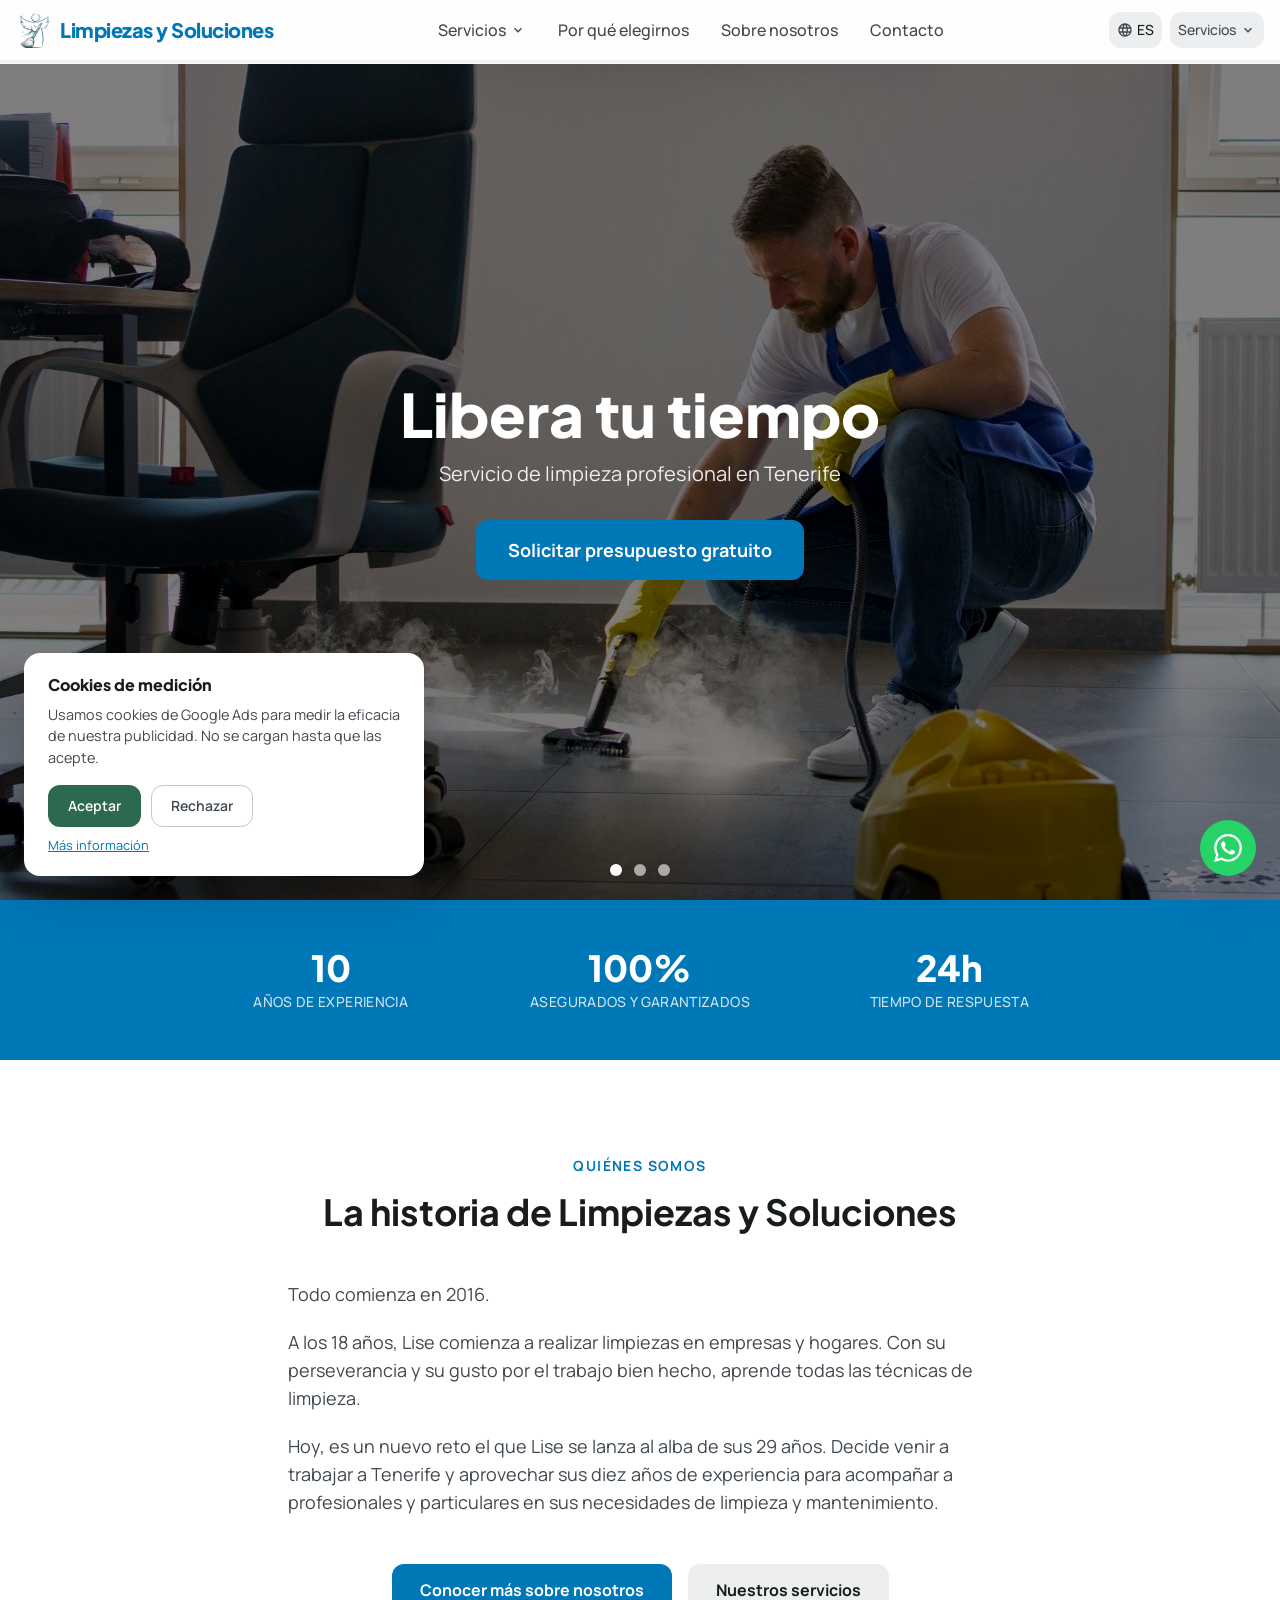
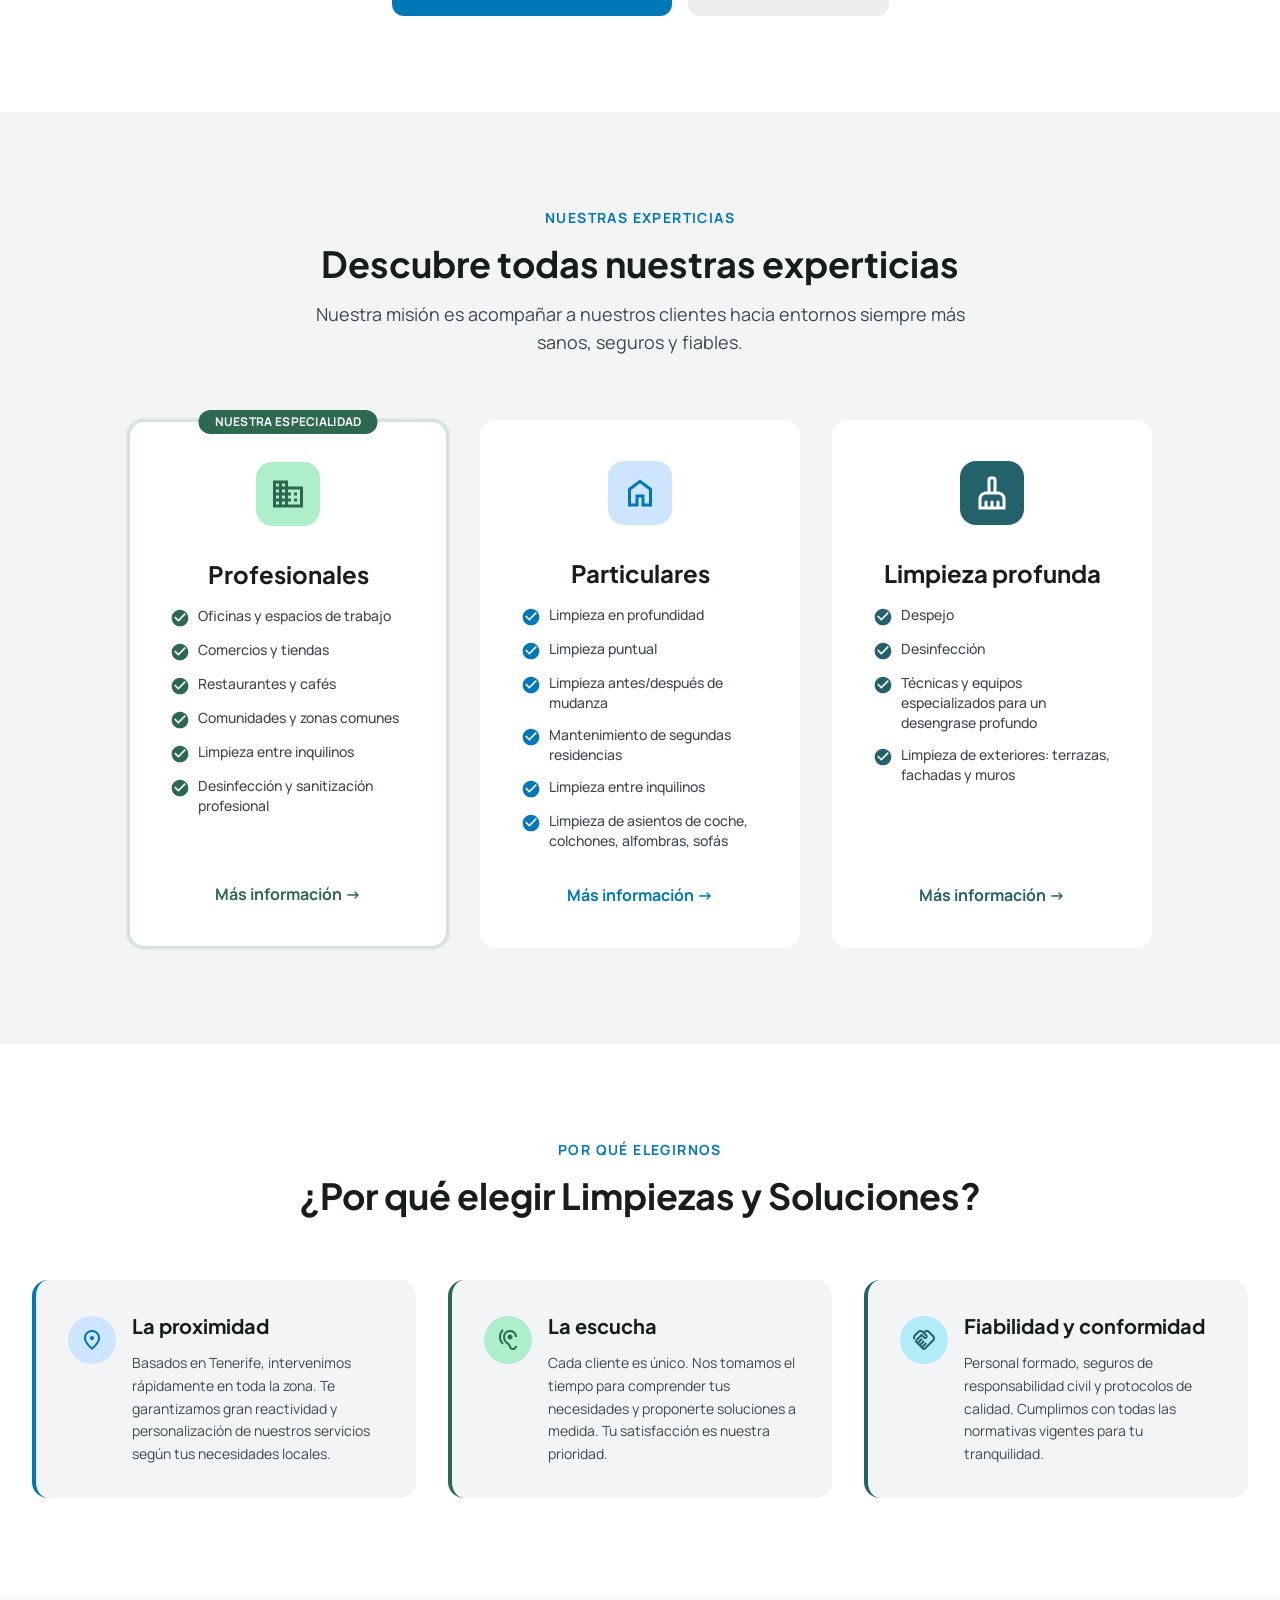
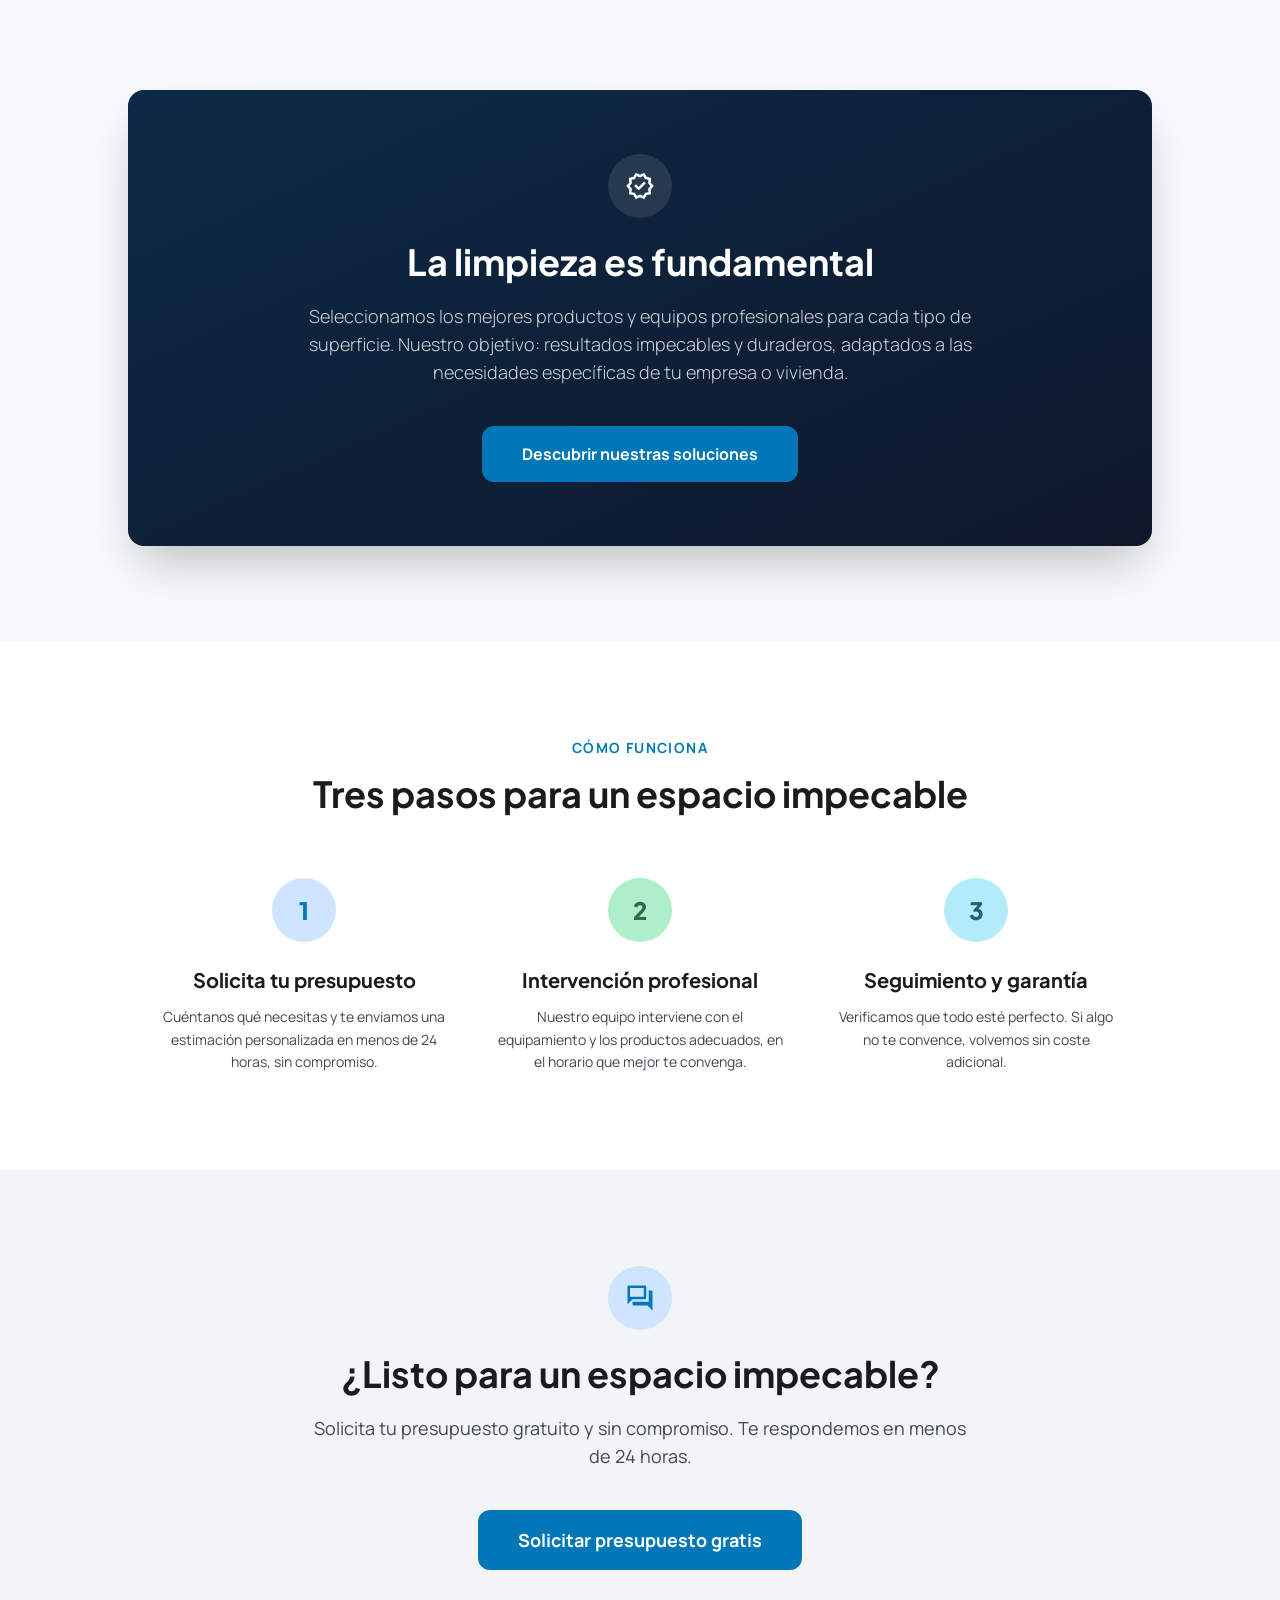
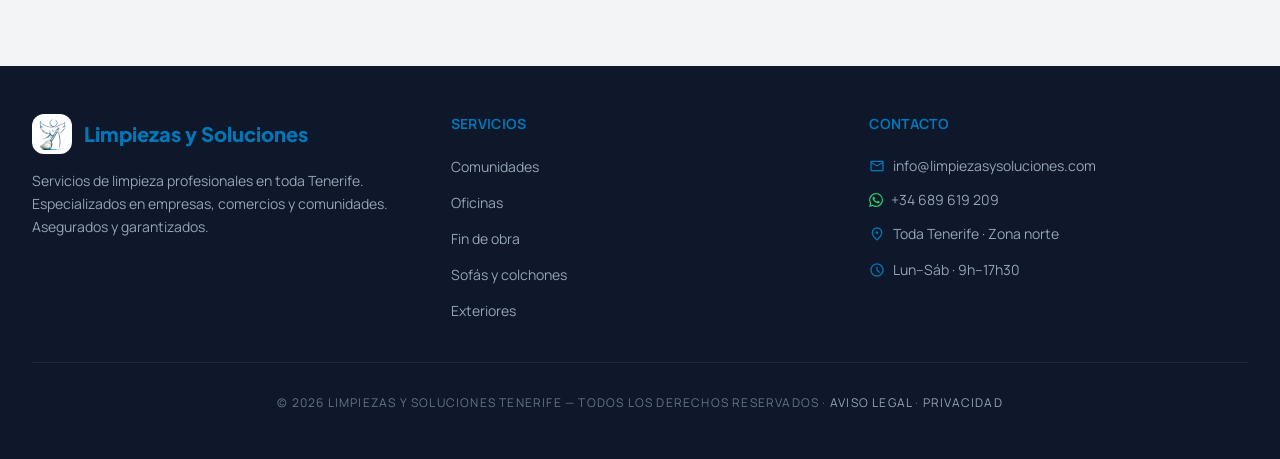
==== index.html @ f899f739 "feat: page Limpieza de Exteriores (terrazas/fachadas/muros, hidrolimpiadora) + câblage menus/footer/" ====
<!DOCTYPE html>
<html class="light" lang="es">
<head>
<meta charset="utf-8"/>
<meta content="width=device-width, initial-scale=1.0" name="viewport"/>
<meta name="description" content="Servicio de limpieza profesional en Tenerife. Oficinas, comercios, comunidades, particulares. 10 años de experiencia. Asegurados. Presupuesto gratis en 24h."/>
<link rel="alternate" hreflang="es" href="https://limpiezasysoluciones.com/?lang=es"/>
<link rel="alternate" hreflang="fr" href="https://limpiezasysoluciones.com/?lang=fr"/>
<link rel="alternate" hreflang="en" href="https://limpiezasysoluciones.com/?lang=en"/>
<link rel="alternate" hreflang="de" href="https://limpiezasysoluciones.com/?lang=de"/>
<link rel="alternate" hreflang="it" href="https://limpiezasysoluciones.com/?lang=it"/>
<link rel="alternate" hreflang="x-default" href="https://limpiezasysoluciones.com/"/>
<link rel="canonical" href="https://limpiezasysoluciones.com/"/>
<meta property="og:title" content="Limpiezas y Soluciones Tenerife - Limpieza Profesional para Empresas y Particulares"/>
<meta property="og:description" content="Servicio de limpieza profesional en Tenerife. Oficinas, comercios, comunidades, particulares. 10 años de experiencia. Asegurados. Presupuesto gratis en 24h."/>
<meta property="og:url" content="https://limpiezasysoluciones.com/"/>
<meta property="og:type" content="website"/>
<meta property="og:locale" content="es_ES"/>
<meta property="og:locale:alternate" content="fr_FR"/>
<meta property="og:locale:alternate" content="en_US"/>
<meta property="og:locale:alternate" content="de_DE"/>
<meta property="og:locale:alternate" content="it_IT"/>
<meta property="og:image" content="https://limpiezasysoluciones.com/logo-final.png"/>
<meta name="twitter:card" content="summary_large_image"/>
<meta name="twitter:title" content="Limpiezas y Soluciones Tenerife - Limpieza Profesional para Empresas y Particulares"/>
<meta name="twitter:description" content="Servicio de limpieza profesional en Tenerife. Oficinas, comercios, comunidades, particulares. 10 años de experiencia. Asegurados. Presupuesto gratis en 24h."/>
<meta name="twitter:image" content="https://limpiezasysoluciones.com/logo-final.png"/>
<title>Limpiezas y Soluciones Tenerife - Limpieza Profesional para Empresas y Particulares</title>
<link rel="icon" href="/favicon.ico" sizes="48x48"/>
<link rel="icon" type="image/png" sizes="32x32" href="/favicon-32x32.png"/>
<link rel="icon" type="image/png" sizes="192x192" href="/favicon-192x192.png"/>
<link rel="apple-touch-icon" href="/favicon-180x180.png"/>
<link href="https://fonts.googleapis.com/css2?family=Plus+Jakarta+Sans:wght@400;500;600;700;800&family=Manrope:wght@400;500;600;700&display=swap" rel="stylesheet"/>
<link href="https://fonts.googleapis.com/css2?family=Material+Symbols+Outlined:wght,FILL@100..700,0..1&display=swap" rel="stylesheet"/>
<link href="styles.css?v=20260824b" rel="stylesheet"/>
<script type="application/ld+json">
{
  "@context": "https://schema.org",
  "@type": "HomeAndConstructionBusiness",
  "name": "Limpiezas y Soluciones",
  "description": "Servicio de limpieza profesional para empresas, comercios y comunidades en Tenerife",
  "url": "https://limpiezasysoluciones.com/",
  "logo": "https://limpiezasysoluciones.com/logo-final.png",
  "image": "https://limpiezasysoluciones.com/logo-final.png",
  "telephone": "+34689619209",
  "email": "info@limpiezasysoluciones.com",
  "address": {
    "@type": "PostalAddress",
    "streetAddress": "La Orotava",
    "addressLocality": "La Orotava",
    "addressRegion": "Santa Cruz de Tenerife",
    "postalCode": "38300",
    "addressCountry": "ES"
  },
  "areaServed": {
    "@type": "Place",
    "name": "Tenerife"
  },
  "openingHoursSpecification": [
    {
      "@type": "OpeningHoursSpecification",
      "dayOfWeek": ["Monday","Tuesday","Wednesday","Thursday","Friday","Saturday"],
      "opens": "09:00",
      "closes": "17:30"
    }
  ],
  "priceRange": "€€",
  "sameAs": [
    "https://maps.app.goo.gl/JL6oH62QzWeEtVMo6"
  ],
  "hasOfferCatalog": {
    "@type": "OfferCatalog",
    "name": "Servicios de limpieza",
    "itemListElement": [
      {"@type": "Offer", "itemOffered": {"@type": "Service", "name": "Limpieza de oficinas y espacios de trabajo"}},
      {"@type": "Offer", "itemOffered": {"@type": "Service", "name": "Limpieza de comercios y tiendas"}},
      {"@type": "Offer", "itemOffered": {"@type": "Service", "name": "Limpieza de restaurantes y cafés"}},
      {"@type": "Offer", "itemOffered": {"@type": "Service", "name": "Limpieza de fin de obra"}},
      {"@type": "Offer", "itemOffered": {"@type": "Service", "name": "Desinfección y sanitización profesional"}},
      {"@type": "Offer", "itemOffered": {"@type": "Service", "name": "Limpieza de comunidades y zonas comunes"}}
    ]
  }
}
</script>
<!-- Cookies RGPD/LSSI : le tag Google (mesure publicitaire) ne se charge qu’après consentement explicite — voir cookie-consent.js -->
<script>
  window.dataLayer = window.dataLayer || [];
  function gtag(){dataLayer.push(arguments);}
  gtag('consent', 'default', {
    ad_storage: 'denied',
    ad_user_data: 'denied',
    ad_personalization: 'denied',
    analytics_storage: 'denied'
  });
</script>
<script src="/cookie-consent.js" defer></script>
</head>
<body class="bg-surface text-on-surface font-body">

<!-- SUCCESS TOAST -->
<div id="successToast" class="fixed bottom-6 left-1/2 -translate-x-1/2 z-50 hidden">
  <div class="bg-secondary text-white px-6 py-4 rounded-xl shadow-2xl flex items-center gap-3 font-medium">
    <svg width="24" height="24" viewBox="0 0 24 24" fill="currentColor"><path d="M12 2C6.48 2 2 6.48 2 12s4.48 10 10 10 10-4.48 10-10S17.52 2 12 2zm-2 14.5-5-5 1.41-1.41L10 13.67l7.59-7.59L19 7.5l-9 9z"/></svg>
    <span data-lang="es">¡Mensaje enviado! Te contactaremos pronto.</span>
    <span data-lang="fr">Message envoyé ! Nous vous répondons sous 24h.</span>
    <span data-lang="en">Message sent! We'll get back to you soon.</span><span data-lang="de">Nachricht gesendet! Wir melden uns bald bei Ihnen.</span><span data-lang="it">Messaggio inviato! Vi risponderemo presto.</span>
  </div>
</div>

<!-- WHATSAPP FLOAT BUTTON -->
<a href="https://wa.me/34689619209?text=Hola%2C%20me%20gustar%C3%ADa%20solicitar%20un%20presupuesto" target="_blank" rel="noopener noreferrer" class="fixed bottom-6 right-6 z-50 bg-[#25D366] hover:bg-[#1ebe5d] text-white w-14 h-14 rounded-full shadow-2xl flex items-center justify-center transition-all hover:scale-110 active:scale-95 group">
  <svg width="28" height="28" viewBox="0 0 24 24" fill="currentColor"><path d="M17.472 14.382c-.297-.149-1.758-.867-2.03-.967-.273-.099-.471-.148-.67.15-.197.297-.767.966-.94 1.164-.173.199-.347.223-.644.075-.297-.15-1.255-.463-2.39-1.475-.883-.788-1.48-1.761-1.653-2.059-.173-.297-.018-.458.13-.606.134-.133.298-.347.446-.52.149-.174.198-.298.298-.497.099-.198.05-.371-.025-.52-.075-.149-.669-1.612-.916-2.207-.242-.579-.487-.5-.669-.51-.173-.008-.371-.01-.57-.01-.198 0-.52.074-.792.372-.272.297-1.04 1.016-1.04 2.479 0 1.462 1.065 2.875 1.213 3.074.149.198 2.096 3.2 5.077 4.487.709.306 1.262.489 1.694.625.712.227 1.36.195 1.872.118.571-.085 1.758-.719 2.006-1.413.248-.694.248-1.289.173-1.413-.074-.124-.272-.198-.57-.347m-5.421 7.403h-.004a9.87 9.87 0 01-5.031-1.378l-.361-.214-3.741.982.998-3.648-.235-.374a9.86 9.86 0 01-1.51-5.26c.001-5.45 4.436-9.884 9.888-9.884 2.64 0 5.122 1.03 6.988 2.898a9.825 9.825 0 012.893 6.994c-.003 5.45-4.437 9.884-9.885 9.884m8.413-18.297A11.815 11.815 0 0012.05 0C5.495 0 .16 5.335.157 11.892c0 2.096.547 4.142 1.588 5.945L.057 24l6.305-1.654a11.882 11.882 0 005.683 1.448h.005c6.554 0 11.89-5.335 11.893-11.893a11.821 11.821 0 00-3.48-8.413Z"/></svg>
  <span class="absolute right-full mr-3 bg-white text-on-surface text-sm font-medium px-3 py-1.5 rounded-lg shadow-lg whitespace-nowrap opacity-0 group-hover:opacity-100 transition-opacity pointer-events-none">
    <span data-lang="es">¡Escríbenos!</span>
    <span data-lang="fr">Écrivez-nous !</span>
    <span data-lang="en">Chat with us!</span><span data-lang="de">Schreiben Sie uns!</span><span data-lang="it">Scrivici!</span>
  </span>
</a>

<!-- NAV -->
<nav class="fixed top-0 w-full z-50 bg-white/80 backdrop-blur-xl shadow-sm border-b border-outline-variant/20">
  <div class="flex justify-between items-center w-full px-4 py-3 max-w-7xl mx-auto">
    <a href="/" class="flex items-center gap-2">
      <img src="logo-final.png" alt="Logo Limpiezas y Soluciones" class="h-9 w-9 object-contain rounded-lg"/>
      <span class="text-sm md:text-xl font-extrabold tracking-tight text-primary font-headline">Limpiezas y Soluciones</span></a>
    <div class="hidden md:flex items-center gap-8">
      <div class="relative">
        <button id="serviciosToggle" class="flex items-center gap-1 text-on-surface-variant font-medium hover:text-primary transition-colors">
          <span data-lang="es">Servicios</span>
          <span data-lang="fr">Services</span>
          <span data-lang="en">Services</span><span data-lang="de">Leistungen</span><span data-lang="it">Servizi</span>
          <svg width="16" height="16" viewBox="0 0 24 24" fill="currentColor" class="text-on-surface-variant"><path d="M7.41 8.59 12 13.17l4.59-4.58L18 10l-6 6-6-6 1.41-1.41z"/></svg>
        </button>
        <div id="serviciosDropdown" class="absolute left-0 top-full mt-1 bg-white rounded-lg shadow-lg border border-outline-variant/20 hidden overflow-hidden z-50">
          <a href="limpieza-comunidades" class="block px-4 py-2 hover:bg-surface-container text-sm font-medium text-left whitespace-nowrap">
            <span data-lang="es">Comunidades</span>
            <span data-lang="fr">Copropriétés</span>
            <span data-lang="en">Common areas</span><span data-lang="de">Wohnanlagen</span><span data-lang="it">Condomini</span>
          </a>
          <a href="limpieza-fin-de-obra" class="block px-4 py-2 hover:bg-surface-container text-sm font-medium text-left whitespace-nowrap">
            <span data-lang="es">Fin de obra</span>
            <span data-lang="fr">Fin de chantier</span>
            <span data-lang="en">Post-construction</span><span data-lang="de">Bauendreinigung</span><span data-lang="it">Fine cantiere</span>
          </a>
          <a href="limpieza-oficinas" class="block px-4 py-2 hover:bg-surface-container text-sm font-medium text-left whitespace-nowrap">
            <span data-lang="es">Oficinas</span>
            <span data-lang="fr">Bureaux</span>
            <span data-lang="en">Offices</span><span data-lang="de">Büros</span><span data-lang="it">Uffici</span>
          </a>
          <a href="sofas-y-colchones" class="block px-4 py-2 hover:bg-surface-container text-sm font-medium text-left whitespace-nowrap">
            <span data-lang="es">Sofás y colchones</span>
            <span data-lang="fr">Canapés et matelas</span>
            <span data-lang="en">Sofas &amp; mattresses</span><span data-lang="de">Sofas &amp; Matratzen</span><span data-lang="it">Divani e materassi</span>
          </a>
          <a href="limpieza-exterior" class="block px-4 py-2 hover:bg-surface-container text-sm font-medium text-left whitespace-nowrap">
            <span data-lang="es">Exteriores</span>
            <span data-lang="fr">Extérieurs</span>
            <span data-lang="en">Outdoors</span><span data-lang="de">Außenbereiche</span><span data-lang="it">Esterni</span>
          </a>
          <div class="border-t border-outline-variant/20"></div>
          <a href="servicios" class="block px-4 py-2 hover:bg-surface-container text-sm font-bold text-primary text-left whitespace-nowrap">
            <span data-lang="es">Todos los servicios</span>
            <span data-lang="fr">Tous les services</span>
            <span data-lang="en">All services</span><span data-lang="de">Alle Leistungen</span><span data-lang="it">Tutti i servizi</span>
          </a>
        </div>
      </div>
      <a class="text-on-surface-variant font-medium hover:text-primary transition-colors" href="sobre-nosotros.html#expertise">
        <span data-lang="es">Por qué elegirnos</span>
        <span data-lang="fr">Notre expertise</span>
        <span data-lang="en">Why us</span><span data-lang="de">Warum wir</span><span data-lang="it">Perché noi</span>
      </a>
      <a class="text-on-surface-variant font-medium hover:text-primary transition-colors" href="sobre-nosotros">
        <span data-lang="es">Sobre nosotros</span>
        <span data-lang="fr">À propos</span>
        <span data-lang="en">About</span><span data-lang="de">Über uns</span><span data-lang="it">Chi siamo</span>
      </a>
      <a class="text-on-surface-variant font-medium hover:text-primary transition-colors" href="contacto">
        <span data-lang="es">Contacto</span>
        <span data-lang="fr">Contact</span>
        <span data-lang="en">Contact</span><span data-lang="de">Kontakt</span><span data-lang="it">Contatto</span>
      </a>
    </div>
    <div class="flex items-center gap-2">
      <!-- Language Switcher -->
      <div class="relative">
        <button id="langToggle" class="flex items-center gap-1 px-2 py-2 rounded-lg bg-surface-container hover:bg-surface-container-high transition-all text-sm font-medium">
          <svg width="16" height="16" viewBox="0 0 24 24" fill="currentColor" class="text-on-surface-variant"><path d="M11.99 2C6.47 2 2 6.48 2 12s4.47 10 9.99 10C17.52 22 22 17.52 22 12S17.52 2 11.99 2zm6.93 6h-2.95c-.32-1.25-.78-2.45-1.38-3.56 1.84.63 3.37 1.91 4.33 3.56zM12 4.04c.83 1.2 1.48 2.53 1.91 3.96h-3.82c.43-1.43 1.08-2.76 1.91-3.96zM4.26 14C4.1 13.36 4 12.69 4 12s.1-1.36.26-2h3.38c-.08.66-.14 1.32-.14 2s.06 1.34.14 2H4.26zm.82 2h2.95c.32 1.25.78 2.45 1.38 3.56-1.84-.63-3.37-1.9-4.33-3.56zm2.95-8H5.08c.96-1.66 2.49-2.93 4.33-3.56C8.81 5.55 8.35 6.75 8.03 8zM12 19.96c-.83-1.2-1.48-2.53-1.91-3.96h3.82c.43 1.43-1.08 2.76-1.91 3.96zM14.34 14H9.66c-.09-.66-.16-1.32-.16-2s.07-1.35.16-2h4.68c.09.65.16 1.32.16 2s-.07 1.34-.16 2zm.25 5.56c.6-1.11 1.06-2.31 1.38-3.56h2.95c-.96 1.65-2.49 2.93-4.33 3.56zM16.36 14c.08-.66.14-1.32.14-2s-.06-1.34-.14-2h3.38c.16.64.26 1.31.26 2s-.1 1.36-.26 2h-3.38z"/></svg>
          <span id="currentLang">ES</span>
        </button>
        <div id="langDropdown" class="absolute right-0 top-full mt-1 bg-white rounded-lg shadow-lg border border-outline-variant/20 hidden overflow-hidden z-50">
          <button onclick="setLang('es')" class="w-full px-4 py-2 text-left hover:bg-surface-container text-sm font-medium">Español</button>
          <button onclick="setLang('fr')" class="w-full px-4 py-2 text-left hover:bg-surface-container text-sm font-medium">Français</button>
          <button onclick="setLang('en')" class="w-full px-4 py-2 text-left hover:bg-surface-container text-sm font-medium">English</button>
          <button onclick="setLang('de')" class="w-full px-4 py-2 text-left hover:bg-surface-container text-sm font-medium">Deutsch</button>
          <button onclick="setLang('it')" class="w-full px-4 py-2 text-left hover:bg-surface-container text-sm font-medium">Italiano</button>
        </div>
      </div>
            <!-- Servicios dropdown (mobile) — remplace Presupuesto -->
      <div class="relative md:hidden">
        <button id="serviciosToggleMobile" class="flex items-center gap-1 px-2 py-2 rounded-lg bg-surface-container hover:bg-surface-container-high transition-all text-sm font-medium text-on-surface-variant">
          <span data-lang="es">Servicios</span>
          <span data-lang="fr">Services</span>
          <span data-lang="en">Services</span><span data-lang="de">Leistungen</span><span data-lang="it">Servizi</span>
          <svg width="16" height="16" viewBox="0 0 24 24" fill="currentColor" class="text-on-surface-variant"><path d="M7.41 8.59 12 13.17l4.59-4.58L18 10l-6 6-6-6 1.41-1.41z"/></svg>
        </button>
        <div id="serviciosDropdownMobile" class="absolute right-0 top-full mt-1 bg-white rounded-lg shadow-lg border border-outline-variant/20 hidden overflow-hidden z-50">
          <a href="limpieza-comunidades" class="block px-4 py-2 hover:bg-surface-container text-sm font-medium text-left whitespace-nowrap">
            <span data-lang="es">Comunidades</span>
            <span data-lang="fr">Copropriétés</span>
            <span data-lang="en">Common areas</span><span data-lang="de">Wohnanlagen</span><span data-lang="it">Condomini</span>
          </a>
          <a href="limpieza-fin-de-obra" class="block px-4 py-2 hover:bg-surface-container text-sm font-medium text-left whitespace-nowrap">
            <span data-lang="es">Fin de obra</span>
            <span data-lang="fr">Fin de chantier</span>
            <span data-lang="en">Post-construction</span><span data-lang="de">Bauendreinigung</span><span data-lang="it">Fine cantiere</span>
          </a>
          <a href="limpieza-oficinas" class="block px-4 py-2 hover:bg-surface-container text-sm font-medium text-left whitespace-nowrap">
            <span data-lang="es">Oficinas</span>
            <span data-lang="fr">Bureaux</span>
            <span data-lang="en">Offices</span><span data-lang="de">Büros</span><span data-lang="it">Uffici</span>
          </a>
          <a href="sofas-y-colchones" class="block px-4 py-2 hover:bg-surface-container text-sm font-medium text-left whitespace-nowrap">
            <span data-lang="es">Sofás y colchones</span>
            <span data-lang="fr">Canapés et matelas</span>
            <span data-lang="en">Sofas &amp; mattresses</span><span data-lang="de">Sofas &amp; Matratzen</span><span data-lang="it">Divani e materassi</span>
          </a>
          <a href="limpieza-exterior" class="block px-4 py-2 hover:bg-surface-container text-sm font-medium text-left whitespace-nowrap">
            <span data-lang="es">Exteriores</span>
            <span data-lang="fr">Extérieurs</span>
            <span data-lang="en">Outdoors</span><span data-lang="de">Außenbereiche</span><span data-lang="it">Esterni</span>
          </a>
          <div class="border-t border-outline-variant/20"></div>
          <a href="servicios" class="block px-4 py-2 hover:bg-surface-container text-sm font-bold text-primary text-left whitespace-nowrap">
            <span data-lang="es">Todos los servicios</span>
            <span data-lang="fr">Tous les services</span>
            <span data-lang="en">All services</span><span data-lang="de">Alle Leistungen</span><span data-lang="it">Tutti i servizi</span>
          </a>
        </div>
      </div>
      <a href="contacto" class="bg-primary text-on-primary px-3 md:px-5 py-2 rounded-lg font-label font-bold text-sm transition-all hover:shadow-lg active:scale-95 whitespace-nowrap hidden md:inline-block">
        <span data-lang="es">Presupuesto</span>
        <span data-lang="fr">Devis</span>
        <span data-lang="en">Quote</span><span data-lang="de">Angebot</span><span data-lang="it">Preventivo</span>
      </a>
    </div>
  </div>
</nav>

<!-- HERO CAROUSEL -->
<section class="relative pt-16 h-screen min-h-[600px] overflow-hidden">
  <div id="carousel" class="relative h-full">
    <div class="carousel-slide active absolute inset-0" role="img" aria-label="Limpieza profesional de suelos con vapor en Tenerife" style="background: url('photo1.jpg') center/cover no-repeat;">
      <div class="absolute inset-0 bg-black/50"></div>
      <div class="relative z-10 flex flex-col items-center justify-center h-full text-center px-8">
        <h1 class="font-headline text-4xl md:text-6xl font-extrabold text-white mb-4 leading-tight">
          <span data-lang="es">Libera tu tiempo</span>
          <span data-lang="fr">Libérez votre temps</span>
          <span data-lang="en">Free your time</span><span data-lang="de">Befreien Sie Ihre Zeit</span><span data-lang="it">Liberate il vostro tempo</span>
        </h1>
        <p class="text-white/90 text-lg md:text-xl max-w-xl mb-8">
          <span data-lang="es">Servicio de limpieza profesional en Tenerife</span>
          <span data-lang="fr">Service de nettoyage professionnel à Tenerife</span>
          <span data-lang="en">Professional cleaning service in Tenerife</span><span data-lang="de">Professioneller Reinigungsservice auf Tenerife</span><span data-lang="it">Servizio di pulizia professionale a Tenerife</span>
        </p>
        <a href="contacto" class="bg-primary text-white px-8 py-4 rounded-lg font-bold text-lg hover:shadow-xl hover:-translate-y-1 transition-all">
          <span data-lang="es">Solicitar presupuesto gratuito</span>
          <span data-lang="fr">Demander un devis gratuit</span>
          <span data-lang="en">Request a free quote</span><span data-lang="de">Angebot anfordern</span><span data-lang="it">Richiedi un preventivo</span>
        </a>
      </div>
    </div>
    <div class="carousel-slide absolute inset-0" role="img" aria-label="Limpieza especializada con equipamiento profesional de vapor" style="background: url('photo2.jpg') center/cover no-repeat;">
      <div class="absolute inset-0 bg-black/50"></div>
      <div class="relative z-10 flex flex-col items-center justify-center h-full text-center px-8">
        <h1 class="font-headline text-4xl md:text-6xl font-extrabold text-white mb-4 leading-tight">
          <span data-lang="es">Resultados profesionales</span>
          <span data-lang="fr">Des résultats professionnels</span>
          <span data-lang="en">Professional results</span><span data-lang="de">Professionelle Ergebnisse</span><span data-lang="it">Risultati professionali</span>
        </h1>
        <p class="text-white/90 text-lg md:text-xl max-w-xl mb-8">
          <span data-lang="es">Equipamiento y técnicas adaptados a cada superficie</span>
          <span data-lang="fr">Matériel et techniques adaptés à chaque surface</span>
          <span data-lang="en">Equipment and techniques tailored to every surface</span><span data-lang="de">Ausrüstung und Techniken für jede Oberfläche</span><span data-lang="it">Attrezzature e tecniche adattate a ogni superficie</span>
        </p>
        <a href="contacto" class="bg-primary text-white px-8 py-4 rounded-lg font-bold text-lg hover:shadow-xl hover:-translate-y-1 transition-all">
          <span data-lang="es">Solicitar presupuesto gratuito</span>
          <span data-lang="fr">Demander un devis gratuit</span>
          <span data-lang="en">Request a free quote</span><span data-lang="de">Angebot anfordern</span><span data-lang="it">Richiedi un preventivo</span>
        </a>
      </div>
    </div>
    <div class="carousel-slide absolute inset-0" role="img" aria-label="Limpieza de sofá y mobiliario con vapor en Tenerife" style="background: url('photo3.jpg') center/cover no-repeat;">
      <div class="absolute inset-0 bg-black/50"></div>
      <div class="relative z-10 flex flex-col items-center justify-center h-full text-center px-8">
        <h1 class="font-headline text-4xl md:text-6xl font-extrabold text-white mb-4 leading-tight">
          <span data-lang="es">Profesionales y Particulares</span>
          <span data-lang="fr">Professionnels & Particuliers</span>
          <span data-lang="en">Professionals & Individuals</span><span data-lang="de">Gewerbe & Privat</span><span data-lang="it">Professionisti e Privati</span>
        </h1>
        <p class="text-white/90 text-lg md:text-xl max-w-xl mb-8">
          <span data-lang="es">Soluciones adaptadas a cada necesidad</span>
          <span data-lang="fr">Des solutions adaptées à chaque besoin</span>
          <span data-lang="en">Solutions tailored to every need</span><span data-lang="de">Maßgeschneiderte Lösungen für jedes Bedürfnis</span><span data-lang="it">Soluzioni su misura per ogni esigenza</span>
        </p>
        <a href="contacto" class="bg-primary text-white px-8 py-4 rounded-lg font-bold text-lg hover:shadow-xl hover:-translate-y-1 transition-all">
          <span data-lang="es">Solicitar presupuesto gratuito</span>
          <span data-lang="fr">Demander un devis gratuit</span>
          <span data-lang="en">Request a free quote</span><span data-lang="de">Angebot anfordern</span><span data-lang="it">Richiedi un preventivo</span>
        </a>
      </div>
    </div>
  </div>
  <!-- Dots -->
  <div class="absolute bottom-6 left-1/2 -translate-x-1/2 flex gap-3 z-20">
    <button onclick="goToSlide(0)" class="carousel-dot w-3 h-3 rounded-full bg-white/60 hover:bg-white transition-all" data-index="0"></button>
    <button onclick="goToSlide(1)" class="carousel-dot w-3 h-3 rounded-full bg-white/60 hover:bg-white transition-all" data-index="1"></button>
    <button onclick="goToSlide(2)" class="carousel-dot w-3 h-3 rounded-full bg-white/60 hover:bg-white transition-all" data-index="2"></button>
  </div>
</section>

<!-- STATS -->
<section class="bg-primary py-12">
  <div class="max-w-7xl mx-auto px-8">
    <div class="grid grid-cols-1 md:grid-cols-3 gap-8 text-center max-w-4xl mx-auto">
      <div>
        <div class="text-3xl md:text-4xl font-extrabold text-white font-headline">10</div>
        <div class="text-white/80 text-sm font-medium uppercase tracking-wide mt-1">
          <span data-lang="es">Años de experiencia</span>
          <span data-lang="fr">Années d'expérience</span>
          <span data-lang="en">Years of experience</span><span data-lang="de">Jahre Erfahrung</span><span data-lang="it">Anni di esperienza</span>
        </div>
      </div>
      <div>
        <div class="text-3xl md:text-4xl font-extrabold text-white font-headline">100%</div>
        <div class="text-white/80 text-sm font-medium uppercase tracking-wide mt-1">
          <span data-lang="es">Asegurados y garantizados</span>
          <span data-lang="fr">Assurés et garantis</span>
          <span data-lang="en">Insured and guaranteed</span><span data-lang="de">Versichert und garantiert</span><span data-lang="it">Assicurati e garantiti</span>
        </div>
      </div>
      <div>
        <div class="text-3xl md:text-4xl font-extrabold text-white font-headline">24h</div>
        <div class="text-white/80 text-sm font-medium uppercase tracking-wide mt-1">
          <span data-lang="es">Tiempo de respuesta</span>
          <span data-lang="fr">Délai de réponse</span>
          <span data-lang="en">Response time</span><span data-lang="de">Reaktionszeit</span><span data-lang="it">Tempo di risposta</span>
        </div>
      </div>
    </div>
  </div>
</section>

<!-- ABOUT (shortened with CTA) -->
<section class="py-24 bg-surface-container-lowest" id="about">
  <div class="max-w-3xl mx-auto px-8">
    <div class="text-center mb-12">
      <span class="text-primary font-bold tracking-widest uppercase text-sm mb-4 block">
        <span data-lang="es">Quiénes somos</span>
        <span data-lang="fr">Qui sommes-nous</span>
        <span data-lang="en">Who we are</span><span data-lang="de">Wer wir sind</span><span data-lang="it">Chi siamo</span>
      </span>
      <h2 class="font-headline text-4xl font-bold text-on-surface mb-8">
        <span data-lang="es">La historia de Limpiezas y Soluciones</span>
        <span data-lang="fr">L'histoire de Limpiezas y Soluciones</span>
        <span data-lang="en">The story of Limpiezas y Soluciones</span><span data-lang="de">Die Geschichte von Limpiezas y Soluciones</span><span data-lang="it">La storia di Limpiezas y Soluciones</span>
      </h2>
    </div>
    <div class="prose prose-lg max-w-none text-on-surface-variant leading-relaxed space-y-5">
      <p class="text-lg" data-lang="es" data-block="true">Todo comienza en 2016.</p>
      <p class="text-lg" data-lang="fr" data-block="true">C'est en 2016 que tout commence.</p>
      <p class="text-lg" data-lang="en" data-block="true">It all started in 2016.</p>
      <p class="text-lg" data-lang="de" data-block="true">Alles begann im Jahr 2016.</p>
      <p class="text-lg" data-lang="it" data-block="true">Tutto è iniziato nel 2016.</p>

      <p class="text-lg" data-lang="es" data-block="true">A los 18 años, Lise comienza a realizar limpiezas en empresas y hogares. Con su perseverancia y su gusto por el trabajo bien hecho, aprende todas las técnicas de limpieza.</p>
      <p class="text-lg" data-lang="fr" data-block="true">À 18 ans, Lise commence les ménages dans les entreprises et chez les particuliers. Avec sa persévérance et son goût du travail bien fait, elle apprend toutes les techniques de nettoyage.</p>
      <p class="text-lg" data-lang="en" data-block="true">At 18, Lise started cleaning for businesses and households. With perseverance and a commitment to quality work, she learned all cleaning techniques.</p>
      <p class="text-lg" data-lang="de" data-block="true">Mit 18 Jahren begann Lise mit der Reinigung in Unternehmen und Privathaushalten. Mit Ausdauer und ihrem Anspruch an qualitativ hochwertige Arbeit erlernte sie alle Reinigungstechniken.</p>
      <p class="text-lg" data-lang="it" data-block="true">A 18 anni, Lise ha iniziato a pulire per aziende e privati. Con perseveranza e l'impegno per un lavoro ben fatto, ha imparato tutte le tecniche di pulizia.</p>

      <p class="text-lg" data-lang="es" data-block="true">Hoy, es un nuevo reto el que Lise se lanza al alba de sus 29 años. Decide venir a trabajar a Tenerife y aprovechar sus diez años de experiencia para acompañar a profesionales y particulares en sus necesidades de limpieza y mantenimiento.</p>
      <p class="text-lg" data-lang="fr" data-block="true">Aujourd'hui, c'est un nouveau challenge que Lise se lance à l'aube de ses 29 ans. Elle décide de venir travailler à Tenerife et de mettre à profit ses dix ans d'expérience pour accompagner professionnels comme particuliers dans leurs besoins de nettoyage et maintenance.</p>
      <p class="text-lg" data-lang="en" data-block="true">Today, Lise is taking on a new challenge at 29. She decided to come work in Tenerife, using her ten years of experience to help both professionals and individuals with their cleaning and maintenance needs.</p>
      <p class="text-lg" data-lang="de" data-block="true">Heute stellt sich Lise mit 29 einer neuen Herausforderung. Sie beschloss, auf Tenerife zu arbeiten und ihre zehnjährige Erfahrung sowohl Gewerbetreibenden als auch Privatkunden bei ihren Reinigungs- und Wartungsbedürfnissen zur Verfügung zu stellen.</p>
      <p class="text-lg" data-lang="it" data-block="true">Oggi, Lise si lancia in una nuova sfida a 29 anni. Ha deciso di venire a lavorare a Tenerife, mettendo a frutto i suoi dieci anni di esperienza per accompagnare professionisti e privati nelle loro esigenze di pulizia e manutenzione.</p>
    </div>
    <div class="flex flex-col sm:flex-row gap-4 justify-center mt-12">
      <a href="sobre-nosotros" class="bg-primary text-on-primary px-7 py-3.5 rounded-lg font-bold transition-all hover:shadow-xl hover:-translate-y-1 text-center">
        <span data-lang="es">Conocer más sobre nosotros</span>
        <span data-lang="fr">En savoir plus</span>
        <span data-lang="en">Learn more about us</span><span data-lang="de">Mehr über uns</span><span data-lang="it">Scopri di più</span>
      </a>
      <a href="servicios" class="bg-surface-container text-on-surface px-7 py-3.5 rounded-lg font-bold transition-all hover:bg-surface-container-high text-center">
        <span data-lang="es">Nuestros servicios</span>
        <span data-lang="fr">Nos services</span>
        <span data-lang="en">Our services</span><span data-lang="de">Unsere Leistungen</span><span data-lang="it">I nostri servizi</span>
      </a>
    </div>
  </div>
</section>

<!-- SERVICES -->
<section class="py-24 bg-surface-container-low" id="services">
  <div class="max-w-7xl mx-auto px-8">
    <div class="text-center mb-16">
      <span class="text-primary font-bold tracking-widest uppercase text-sm mb-4 block">
        <span data-lang="es">Nuestras experticias</span>
        <span data-lang="fr">Nos expertises</span>
        <span data-lang="en">Our expertise</span><span data-lang="de">Unsere Expertise</span><span data-lang="it">La nostra competenza</span>
      </span>
      <h2 class="font-headline text-4xl font-bold text-on-surface mb-4">
        <span data-lang="es">Descubre todas nuestras experticias</span>
        <span data-lang="fr">Découvrez toutes nos expertises</span>
        <span data-lang="en">Discover all our expertise</span><span data-lang="de">Entdecken Sie unsere gesamte Expertise</span><span data-lang="it">Scoprite tutte le nostre competenze</span>
      </h2>
      <p class="text-on-surface-variant text-lg max-w-2xl mx-auto">
        <span data-lang="es">Nuestra misión es acompañar a nuestros clientes hacia entornos siempre más sanos, seguros y fiables.</span>
        <span data-lang="fr">Notre mission est d'accompagner nos clients dans des environnements toujours plus sains, sûrs et fiables.</span>
        <span data-lang="en">Our mission is to help our clients maintain healthier, safer, and more reliable environments.</span><span data-lang="de">Unsere Mission ist es, unsere Kunden zu gesünderen, sichereren und zuverlässigeren Umgebungen zu begleiten.</span><span data-lang="it">La nostra missione è accompagnare i nostri clienti verso ambienti sempre più sani, sicuri e affidabili.</span>
      </p>
    </div>
    <div class="grid grid-cols-1 md:grid-cols-3 gap-8 max-w-5xl mx-auto">
      <!-- Professionnelles -->
      <div class="group bg-surface-container-lowest p-10 rounded-xl transition-all duration-300 hover:-translate-y-2 hover:shadow-xl border-2 border-secondary/20 text-center flex flex-col relative ring-2 ring-secondary/10">
        <div class="absolute -top-3 left-1/2 -translate-x-1/2 bg-secondary text-white text-xs font-bold px-4 py-1 rounded-full uppercase tracking-wide whitespace-nowrap">
          <span data-lang="es">Nuestra especialidad</span>
          <span data-lang="fr">Notre spécialité</span>
          <span data-lang="en">Our specialty</span><span data-lang="de">Unsere Spezialität</span><span data-lang="it">La nostra specialità</span>
        </div>
        <div class="w-16 h-16 bg-secondary-container rounded-xl flex items-center justify-center mb-8 text-secondary group-hover:bg-secondary group-hover:text-on-secondary transition-all duration-500 mx-auto">
          <span class="material-symbols-outlined text-4xl">business</span>
        </div>
        <h3 class="font-headline text-2xl font-bold mb-4">
          <span data-lang="es">Profesionales</span>
          <span data-lang="fr">Professionnels</span>
          <span data-lang="en">Professionals</span><span data-lang="de">Gewerbekunden</span><span data-lang="it">Professionisti</span>
        </h3>
        <ul class="space-y-3 text-sm text-on-surface-variant font-medium mb-8 flex-grow">
          <li class="flex items-start gap-2 text-left">
            <svg class="text-secondary shrink-0 mt-0.5" width="20" height="20" viewBox="0 0 24 24" fill="currentColor"><path d="M12 2C6.48 2 2 6.48 2 12s4.48 10 10 10 10-4.48 10-10S17.52 2 12 2zm-2 14.5-5-5 1.41-1.41L10 13.67l7.59-7.59L19 7.5l-9 9z"/></svg>
            <span><a href="limpieza-oficinas" class="hover:text-primary transition-colors"><span data-lang="es">Oficinas y espacios de trabajo</span><span data-lang="fr">Bureaux et espaces de travail</span><span data-lang="en">Offices and workspaces</span><span data-lang="de">Büros und Arbeitsplätze</span><span data-lang="it">Uffici e spazi di lavoro</span></a></span>
          </li>
          <li class="flex items-start gap-2 text-left">
            <svg class="text-secondary shrink-0 mt-0.5" width="20" height="20" viewBox="0 0 24 24" fill="currentColor"><path d="M12 2C6.48 2 2 6.48 2 12s4.48 10 10 10 10-4.48 10-10S17.52 2 12 2zm-2 14.5-5-5 1.41-1.41L10 13.67l7.59-7.59L19 7.5l-9 9z"/></svg>
            <span><span data-lang="es">Comercios y tiendas</span><span data-lang="fr">Commerces et boutiques</span><span data-lang="en">Shops and retail</span><span data-lang="de">Geschäfte und Einzelhandel</span><span data-lang="it">Negozi e attività commerciali</span></span>
          </li>
          <li class="flex items-start gap-2 text-left">
            <svg class="text-secondary shrink-0 mt-0.5" width="20" height="20" viewBox="0 0 24 24" fill="currentColor"><path d="M12 2C6.48 2 2 6.48 2 12s4.48 10 10 10 10-4.48 10-10S17.52 2 12 2zm-2 14.5-5-5 1.41-1.41L10 13.67l7.59-7.59L19 7.5l-9 9z"/></svg>
            <span><span data-lang="es">Restaurantes y cafés</span><span data-lang="fr">Restaurants et cafés</span><span data-lang="en">Restaurants and cafés</span><span data-lang="de">Restaurants und Cafés</span><span data-lang="it">Ristoranti e caffè</span></span>
          </li>
          <li class="flex items-start gap-2 text-left">
            <svg class="text-secondary shrink-0 mt-0.5" width="20" height="20" viewBox="0 0 24 24" fill="currentColor"><path d="M12 2C6.48 2 2 6.48 2 12s4.48 10 10 10 10-4.48 10-10S17.52 2 12 2zm-2 14.5-5-5 1.41-1.41L10 13.67l7.59-7.59L19 7.5l-9 9z"/></svg>
            <span><a href="limpieza-comunidades" class="hover:text-primary transition-colors"><span data-lang="es">Comunidades y zonas comunes</span><span data-lang="fr">Copropriétés et parties communes</span><span data-lang="en">Common areas and condos</span><span data-lang="de">Gemeinschaftsflächen und Wohngemeinschaften</span><span data-lang="it">Aree comuni e condomini</span></a></span>
          </li>
          <li class="flex items-start gap-2 text-left">
            <svg class="text-secondary shrink-0 mt-0.5" width="20" height="20" viewBox="0 0 24 24" fill="currentColor"><path d="M12 2C6.48 2 2 6.48 2 12s4.48 10 10 10 10-4.48 10-10S17.52 2 12 2zm-2 14.5-5-5 1.41-1.41L10 13.67l7.59-7.59L19 7.5l-9 9z"/></svg>
            <span><span data-lang="es">Limpieza entre inquilinos</span><span data-lang="fr">Nettoyage entre locataires</span><span data-lang="en">Tenant turnover cleaning</span><span data-lang="de">Reinigung bei Mieterwechsel</span><span data-lang="it">Pulizia cambio inquilino</span></span>
          </li>
          <li class="flex items-start gap-2 text-left">
            <svg class="text-secondary shrink-0 mt-0.5" width="20" height="20" viewBox="0 0 24 24" fill="currentColor"><path d="M12 2C6.48 2 2 6.48 2 12s4.48 10 10 10 10-4.48 10-10S17.52 2 12 2zm-2 14.5-5-5 1.41-1.41L10 13.67l7.59-7.59L19 7.5l-9 9z"/></svg>
            <span><span data-lang="es">Desinfección y sanitización profesional</span><span data-lang="fr">Désinfection et sanitisation professionnelle</span><span data-lang="en">Professional disinfection and sanitizing</span><span data-lang="de">Professionelle Desinfektion und Hygienisierung</span><span data-lang="it">Disinfezione e sanificazione professionale</span></span>
          </li>
        </ul>
        <a href="contacto" class="text-secondary font-bold hover:underline mt-auto">
          <span data-lang="es">Más información →</span>
          <span data-lang="fr">En savoir plus →</span>
          <span data-lang="en">Learn more →</span><span data-lang="de">Mehr erfahren →</span><span data-lang="it">Scopri di più →</span>
        </a>
      </div>
      <!-- Particulares -->
      <div class="group bg-surface-container-lowest p-10 rounded-xl transition-all duration-300 hover:-translate-y-2 hover:shadow-xl border border-transparent hover:border-primary/10 text-center flex flex-col">
        <div class="w-16 h-16 bg-primary-fixed rounded-xl flex items-center justify-center mb-8 text-3xl group-hover:bg-primary group-hover:text-on-primary transition-all duration-500 text-primary mx-auto">
          <span class="material-symbols-outlined text-4xl">home</span>
        </div>
        <h3 class="font-headline text-2xl font-bold mb-4">
          <span data-lang="es">Particulares</span>
          <span data-lang="fr">Particuliers</span>
          <span data-lang="en">Individuals</span><span data-lang="de">Privatkunden</span><span data-lang="it">Privati</span>
        </h3>
        <ul class="space-y-3 text-sm text-on-surface-variant font-medium mb-8 flex-grow">
          <li class="flex items-start gap-2 text-left">
            <svg class="text-primary shrink-0 mt-0.5" width="20" height="20" viewBox="0 0 24 24" fill="currentColor"><path d="M12 2C6.48 2 2 6.48 2 12s4.48 10 10 10 10-4.48 10-10S17.52 2 12 2zm-2 14.5-5-5 1.41-1.41L10 13.67l7.59-7.59L19 7.5l-9 9z"/></svg>
            <span><span data-lang="es">Limpieza en profundidad</span><span data-lang="fr">Nettoyage en profondeur</span><span data-lang="en">Deep cleaning</span><span data-lang="de">Tiefenreinigung</span><span data-lang="it">Pulizia profonda</span></span>
          </li>
          <li class="flex items-start gap-2 text-left">
            <svg class="text-primary shrink-0 mt-0.5" width="20" height="20" viewBox="0 0 24 24" fill="currentColor"><path d="M12 2C6.48 2 2 6.48 2 12s4.48 10 10 10 10-4.48 10-10S17.52 2 12 2zm-2 14.5-5-5 1.41-1.41L10 13.67l7.59-7.59L19 7.5l-9 9z"/></svg>
            <span><span data-lang="es">Limpieza puntual</span><span data-lang="fr">Nettoyage ponctuel</span><span data-lang="en">One-off cleaning</span><span data-lang="de">Einmalige Reinigung</span><span data-lang="it">Pulizia occasionale</span></span>
          </li>
          <li class="flex items-start gap-2 text-left">
            <svg class="text-primary shrink-0 mt-0.5" width="20" height="20" viewBox="0 0 24 24" fill="currentColor"><path d="M12 2C6.48 2 2 6.48 2 12s4.48 10 10 10 10-4.48 10-10S17.52 2 12 2zm-2 14.5-5-5 1.41-1.41L10 13.67l7.59-7.59L19 7.5l-9 9z"/></svg>
            <span><span data-lang="es">Limpieza antes/después de mudanza</span><span data-lang="fr">Nettoyage avant/après déménagement</span><span data-lang="en">Move in/out cleaning</span><span data-lang="de">Reinigung bei Ein-/Auszug</span><span data-lang="it">Pulizia trasloco</span></span>
          </li>
          <li class="flex items-start gap-2 text-left">
            <svg class="text-primary shrink-0 mt-0.5" width="20" height="20" viewBox="0 0 24 24" fill="currentColor"><path d="M12 2C6.48 2 2 6.48 2 12s4.48 10 10 10 10-4.48 10-10S17.52 2 12 2zm-2 14.5-5-5 1.41-1.41L10 13.67l7.59-7.59L19 7.5l-9 9z"/></svg>
            <span><span data-lang="es">Mantenimiento de segundas residencias</span><span data-lang="fr">Entretien résidence secondaire</span><span data-lang="en">Second home maintenance</span><span data-lang="de">Zweitwohnungspflege</span><span data-lang="it">Manutenzione seconda casa</span></span>
          </li>
          <li class="flex items-start gap-2 text-left">
            <svg class="text-primary shrink-0 mt-0.5" width="20" height="20" viewBox="0 0 24 24" fill="currentColor"><path d="M12 2C6.48 2 2 6.48 2 12s4.48 10 10 10 10-4.48 10-10S17.52 2 12 2zm-2 14.5-5-5 1.41-1.41L10 13.67l7.59-7.59L19 7.5l-9 9z"/></svg>
            <span><span data-lang="es">Limpieza entre inquilinos</span><span data-lang="fr">Ménage entre locataires</span><span data-lang="en">Tenant turnover cleaning</span><span data-lang="de">Reinigung bei Mieterwechsel</span><span data-lang="it">Pulizia cambio inquilino</span></span>
          </li>
          <li class="flex items-start gap-2 text-left">
            <svg class="text-primary shrink-0 mt-0.5" width="20" height="20" viewBox="0 0 24 24" fill="currentColor"><path d="M12 2C6.48 2 2 6.48 2 12s4.48 10 10 10 10-4.48 10-10S17.52 2 12 2zm-2 14.5-5-5 1.41-1.41L10 13.67l7.59-7.59L19 7.5l-9 9z"/></svg>
            <span><a href="sofas-y-colchones" class="hover:text-primary transition-colors"><span data-lang="es">Limpieza de asientos de coche, colchones, alfombras, sofás</span><span data-lang="fr">Nettoyage sièges de voiture, matelas, tapis, canapés</span><span data-lang="en">Car seats, mattresses, carpets, sofas cleaning</span><span data-lang="de">Autositze, Matratzen, Teppiche, Sofas Reinigung</span><span data-lang="it">Pulizia sedili auto, materassi, tappeti, divani</span></a></span>
          </li>
        </ul>
        <a href="contacto" class="text-primary font-bold hover:underline mt-auto">
          <span data-lang="es">Más información →</span>
          <span data-lang="fr">En savoir plus →</span>
          <span data-lang="en">Learn more →</span><span data-lang="de">Mehr erfahren →</span><span data-lang="it">Scopri di più →</span>
        </a>
      </div>
      <!-- Limpieza profunda -->
      <div class="group bg-surface-container-lowest p-10 rounded-xl transition-all duration-300 hover:-translate-y-2 hover:shadow-xl border border-transparent hover:border-tertiary/10 text-center flex flex-col">
        <div class="w-16 h-16 bg-tertiary rounded-xl flex items-center justify-center mb-8 text-on-tertiary group-hover:bg-tertiary/80 transition-all duration-500 mx-auto">
          <span class="material-symbols-outlined text-4xl">cleaning_services</span>
        </div>
        <h3 class="font-headline text-2xl font-bold mb-4">
          <span data-lang="es">Limpieza profunda</span>
          <span data-lang="fr">Ménage profond</span>
          <span data-lang="en">Deep cleaning</span><span data-lang="de">Tiefenreinigung</span><span data-lang="it">Pulizia profonda</span>
        </h3>
        <ul class="space-y-3 text-sm text-on-surface-variant font-medium mb-8 flex-grow">
          <li class="flex items-start gap-2 text-left">
            <svg class="text-tertiary shrink-0 mt-0.5" width="20" height="20" viewBox="0 0 24 24" fill="currentColor"><path d="M12 2C6.48 2 2 6.48 2 12s4.48 10 10 10 10-4.48 10-10S17.52 2 12 2zm-2 14.5-5-5 1.41-1.41L10 13.67l7.59-7.59L19 7.5l-9 9z"/></svg>
            <span><span data-lang="es">Despejo</span><span data-lang="fr">Désencombrement</span><span data-lang="en">Decluttering</span><span data-lang="de">Entrümpelung</span><span data-lang="it">Svuotamento</span></span>
          </li>
          <li class="flex items-start gap-2 text-left">
            <svg class="text-tertiary shrink-0 mt-0.5" width="20" height="20" viewBox="0 0 24 24" fill="currentColor"><path d="M12 2C6.48 2 2 6.48 2 12s4.48 10 10 10 10-4.48 10-10S17.52 2 12 2zm-2 14.5-5-5 1.41-1.41L10 13.67l7.59-7.59L19 7.5l-9 9z"/></svg>
            <span><span data-lang="es">Desinfección</span><span data-lang="fr">Désinfection</span><span data-lang="en">Disinfection</span><span data-lang="de">Desinfektion</span><span data-lang="it">Disinfezione</span></span>
          </li>
          <li class="flex items-start gap-2 text-left">
            <svg class="text-tertiary shrink-0 mt-0.5" width="20" height="20" viewBox="0 0 24 24" fill="currentColor"><path d="M12 2C6.48 2 2 6.48 2 12s4.48 10 10 10 10-4.48 10-10S17.52 2 12 2zm-2 14.5-5-5 1.41-1.41L10 13.67l7.59-7.59L19 7.5l-9 9z"/></svg>
            <span><span data-lang="es">Técnicas y equipos especializados para un desengrase profundo</span><span data-lang="fr">Utilisation de techniques et matériels spécialisés pour un décapage profond</span><span data-lang="en">Specialized techniques and equipment for deep stripping</span><span data-lang="de">Spezialisierte Techniken und Ausrüstung für tiefes Entfernen von Fettablagerungen</span><span data-lang="it">Tecniche e attrezzature specializzate per una sverniciatura profonda</span></span>
          </li>
          <li class="flex items-start gap-2 text-left">
            <svg class="text-tertiary shrink-0 mt-0.5" width="20" height="20" viewBox="0 0 24 24" fill="currentColor"><path d="M12 2C6.48 2 2 6.48 2 12s4.48 10 10 10 10-4.48 10-10S17.52 2 12 2zm-2 14.5-5-5 1.41-1.41L10 13.67l7.59-7.59L19 7.5l-9 9z"/></svg>
            <span><a href="limpieza-exterior" class="hover:text-primary transition-colors"><span data-lang="es">Limpieza de exteriores: terrazas, fachadas y muros</span><span data-lang="fr">Nettoyage d'extérieurs : terrasses, façades et murs</span><span data-lang="en">Outdoor cleaning: terraces, façades and walls</span><span data-lang="de">Außenreinigung: Terrassen, Fassaden und Mauern</span><span data-lang="it">Pulizia esterni: terrazze, facciate e muri</span></a></span>
          </li>
        </ul>
        <a href="contacto" class="text-tertiary font-bold hover:underline mt-auto">
          <span data-lang="es">Más información →</span>
          <span data-lang="fr">En savoir plus →</span>
          <span data-lang="en">Learn more →</span><span data-lang="de">Mehr erfahren →</span><span data-lang="it">Scopri di più →</span>
        </a>
      </div>
    </div>
  </div>
</section>

<!-- WHY US -->
<section class="py-24 bg-surface-container-lowest" id="expertise">
  <div class="max-w-7xl mx-auto px-8">
    <div class="text-center mb-16">
      <span class="text-primary font-bold tracking-widest uppercase text-sm mb-4 block">
        <span data-lang="es">Por qué elegirnos</span>
        <span data-lang="fr">Pourquoi nous choisir</span>
        <span data-lang="en">Why choose us</span><span data-lang="de">Warum uns wählen</span><span data-lang="it">Perché sceglierci</span>
      </span>
      <h2 class="font-headline text-4xl font-bold text-on-surface">
        <span data-lang="es">¿Por qué elegir Limpiezas y Soluciones?</span>
        <span data-lang="fr">Pourquoi choisir Limpiezas y Soluciones ?</span>
        <span data-lang="en">Why choose Limpiezas y Soluciones?</span><span data-lang="de">Warum Limpiezas y Soluciones wählen?</span><span data-lang="it">Perché scegliere Limpiezas y Soluciones?</span>
      </h2>
    </div>
    <div class="grid grid-cols-1 md:grid-cols-3 gap-8">
      <div class="flex items-start gap-4 p-8 rounded-xl bg-surface-container-low border-l-4 border-primary hover:shadow-lg transition-all">
        <div class="w-12 h-12 rounded-full bg-primary-fixed flex items-center justify-center text-primary shrink-0 mt-1">
          <span class="material-symbols-outlined">location_on</span>
        </div>
        <div>
          <h3 class="font-headline text-xl font-bold text-on-surface mb-3">
            <span data-lang="es">La proximidad</span>
            <span data-lang="fr">La proximité</span>
            <span data-lang="en">Proximity</span><span data-lang="de">Nähe</span><span data-lang="it">Vicinanza</span>
          </h3>
          <p class="text-on-surface-variant text-sm leading-relaxed">
            <span data-lang="es">Basados en Tenerife, intervenimos rápidamente en toda la zona. Te garantizamos gran reactividad y personalización de nuestros servicios según tus necesidades locales.</span>
            <span data-lang="fr">Basés à Tenerife, nous intervenons rapidement dans toute la zone. Nous vous assurons une grande réactivité et une personnalisation de nos services en fonction de vos besoins locaux.</span>
            <span data-lang="en">Based in Tenerife, we respond quickly throughout the area. We guarantee great responsiveness and customized services based on your local needs.</span><span data-lang="de">Wir sind auf Tenerife ansässig und reagieren schnell in der gesamten Region. Wir garantieren hohe Reaktionsgeschwindigkeit und maßgeschneiderte Dienstleistungen nach Ihren örtlichen Bedürfnissen.</span><span data-lang="it">Operiamo a Tenerife e interveniamo rapidamente in tutta la zona. Garantiamo grande reattività e personalizzazione dei servizi in base alle vostre esigenze locali.</span>
          </p>
        </div>
      </div>
      <div class="flex items-start gap-4 p-8 rounded-xl bg-surface-container-low border-l-4 border-secondary hover:shadow-lg transition-all">
        <div class="w-12 h-12 rounded-full bg-secondary-container flex items-center justify-center text-secondary shrink-0 mt-1">
          <span class="material-symbols-outlined">hearing</span>
        </div>
        <div>
          <h3 class="font-headline text-xl font-bold text-on-surface mb-3">
            <span data-lang="es">La escucha</span>
            <span data-lang="fr">L'écoute</span>
            <span data-lang="en">Listening</span><span data-lang="de">Zuhören</span><span data-lang="it">Ascolto</span>
          </h3>
          <p class="text-on-surface-variant text-sm leading-relaxed">
            <span data-lang="es">Cada cliente es único. Nos tomamos el tiempo para comprender tus necesidades y proponerte soluciones a medida. Tu satisfacción es nuestra prioridad.</span>
            <span data-lang="fr">Chaque client est unique. Nous prenons le temps de comprendre vos besoins pour vous proposer des soluciones sur mesure. Votre satisfaction est notre priorité.</span>
            <span data-lang="en">Every client is unique. We take the time to understand your needs and offer tailored solutions. Your satisfaction is our priority.</span><span data-lang="de">Jeder Kunde ist einzigartig. Wir nehmen uns Zeit, Ihre Bedürfnisse zu verstehen, und bieten maßgeschneiderte Lösungen. Ihre Zufriedenheit hat für uns oberste Priorität.</span><span data-lang="it">Ogni cliente è unico. Ci prendiamo il tempo di comprendere le vostre esigenze e proporvi soluzioni su misura. La vostra soddisfazione è la nostra priorità.</span>
          </p>
        </div>
      </div>
      <div class="flex items-start gap-4 p-8 rounded-xl bg-surface-container-low border-l-4 border-tertiary hover:shadow-lg transition-all">
        <div class="w-12 h-12 rounded-full bg-tertiary-fixed rounded-full flex items-center justify-center text-tertiary shrink-0 mt-1">
          <span class="material-symbols-outlined">handshake</span>
        </div>
        <div>
          <h3 class="font-headline text-xl font-bold text-on-surface mb-3">
            <span data-lang="es">Fiabilidad y conformidad</span>
            <span data-lang="fr">Fiabilité et conformité</span>
            <span data-lang="en">Reliability and compliance</span><span data-lang="de">Zuverlässigkeit und Konformität</span><span data-lang="it">Affidabilità e conformità</span>
          </h3>
          <p class="text-on-surface-variant text-sm leading-relaxed">
            <span data-lang="es">Personal formado, seguros de responsabilidad civil y protocolos de calidad. Cumplimos con todas las normativas vigentes para tu tranquilidad.</span>
            <span data-lang="fr">Personnel formé, assurance responsabilité civile et protocoles qualité. Nous respectons toutes les normes en vigueur pour votre tranquillité.</span>
            <span data-lang="en">Trained staff, liability insurance and quality protocols. We comply with all current regulations for your peace of mind.</span><span data-lang="de">Geschultes Personal, Haftpflichtversicherung und Qualitätsprotokolle. Wir halten alle geltenden Vorschriften ein.</span><span data-lang="it">Personale formato, assicurazione responsabilità civile e protocolli di qualità. Rispettiamo tutte le normative vigenti.</span>
          </p>
        </div>
      </div>
    </div>
  </div>
</section>

<!-- HIGHLIGHT QUALITÉ -->
<section class="py-24 px-8">
  <div class="max-w-5xl mx-auto bg-slate-900 rounded-2xl p-12 md:p-16 text-center text-white relative overflow-hidden shadow-2xl">
    <div class="absolute top-0 left-0 w-full h-full bg-gradient-to-br from-primary/20 to-transparent pointer-events-none"></div>
    <div class="relative z-10">
      <div class="w-16 h-16 bg-white/10 rounded-full flex items-center justify-center mx-auto mb-6">
        <span class="material-symbols-outlined text-3xl text-white">verified</span>
      </div>
      <h2 class="font-headline text-3xl md:text-4xl font-bold mb-5">
        <span data-lang="es">La limpieza es fundamental</span>
        <span data-lang="fr">La propreté, c'est fondamental</span>
        <span data-lang="en">Cleanliness is fundamental</span><span data-lang="de">Sauberkeit ist grundlegend</span><span data-lang="it">La pulizia è fondamentale</span>
      </h2>
      <p class="text-lg opacity-80 max-w-2xl mx-auto font-light mb-10">
        <span data-lang="es">Seleccionamos los mejores productos y equipos profesionales para cada tipo de superficie. Nuestro objetivo: resultados impecables y duraderos, adaptados a las necesidades específicas de tu empresa o vivienda.</span>
        <span data-lang="fr">Nous sélectionnons les meilleurs produits et équipements professionnels pour chaque type de surface. Notre objectif : des résultats impeccables et durables, adaptés aux besoins spécifiques de votre entreprise ou de votre logement.</span>
        <span data-lang="en">We select the best professional products and equipment for each type of surface. Our goal: flawless, long-lasting results tailored to the specific needs of your business or home.</span><span data-lang="de">Wir wählen die besten professionellen Produkte und Ausrüstungen für jede Art von Oberfläche. Unser Ziel: einwandfreie und langlebige Ergebnisse, die auf die spezifischen Bedürfnisse Ihres Unternehmens oder Zuhauses zugeschnitten sind.</span><span data-lang="it">Selezioniamo i migliori prodotti e attrezzature professionali per ogni tipo di superficie. Il nostro obiettivo: risultati impeccabili e duraturi, adattati alle esigenze specifiche della vostra azienda o abitazione.</span>
      </p>
      <a href="contacto" class="bg-primary text-white px-10 py-4 rounded-lg font-bold hover:bg-primary-container transition-all hover:scale-105 inline-block">
        <span data-lang="es">Descubrir nuestras soluciones</span>
        <span data-lang="fr">Découvrir nos solutions</span>
        <span data-lang="en">Discover our solutions</span><span data-lang="de">Entdecken Sie unsere Lösungen</span><span data-lang="it">Scoprite le nostre soluzioni</span>
      </a>
    </div>
  </div>
</section>

<!-- PROCESS -->
<section class="py-24 bg-surface-container-lowest" id="process">
  <div class="max-w-5xl mx-auto px-8">
    <div class="text-center mb-16">
      <span class="text-primary font-bold tracking-widest uppercase text-sm mb-4 block">
        <span data-lang="es">Cómo funciona</span>
        <span data-lang="fr">Comment ça marche</span>
        <span data-lang="en">How it works</span><span data-lang="de">So funktioniert es</span><span data-lang="it">Come funziona</span>
      </span>
      <h2 class="font-headline text-4xl font-bold text-on-surface">
        <span data-lang="es">Tres pasos para un espacio impecable</span>
        <span data-lang="fr">Trois étapes pour un espace impeccable</span>
        <span data-lang="en">Three steps to a spotless space</span><span data-lang="de">Drei Schritte zu einem makellosen Raum</span><span data-lang="it">Tre passi per uno spazio impeccabile</span>
      </h2>
    </div>
    <div class="grid grid-cols-1 md:grid-cols-3 gap-12">
      <div class="text-center">
        <div class="w-16 h-16 bg-primary-fixed rounded-full flex items-center justify-center mx-auto mb-6 text-primary font-headline text-2xl font-extrabold">1</div>
        <h3 class="font-headline text-xl font-bold text-on-surface mb-3">
          <span data-lang="es">Solicita tu presupuesto</span>
          <span data-lang="fr">Demandez votre devis</span>
          <span data-lang="en">Request your quote</span><span data-lang="de">Fordern Sie Ihr Angebot an</span><span data-lang="it">Richiedi il tuo preventivo</span>
        </h3>
        <p class="text-on-surface-variant text-sm leading-relaxed">
          <span data-lang="es">Cuéntanos qué necesitas y te enviamos una estimación personalizada en menos de 24 horas, sin compromiso.</span>
          <span data-lang="fr">Dites-nous ce dont vous avez besoin et nous vous envoyons une estimation personnalisée sous 24h, sans engagement.</span>
          <span data-lang="en">Tell us what you need and we'll send you a personalized estimate within 24 hours, no obligation.</span><span data-lang="de">Erzählen Sie uns, was Sie brauchen, und wir senden Ihnen eine personalisierte Schätzung innerhalb von 24 Stunden, unverbindlich.</span><span data-lang="it">Diteci di cosa avete bisogno e vi invieremo una stima personalizzata entro 24 ore, senza impegno.</span>
        </p>
      </div>
      <div class="text-center">
        <div class="w-16 h-16 bg-secondary-container rounded-full flex items-center justify-center mx-auto mb-6 text-secondary font-headline text-2xl font-extrabold">2</div>
        <h3 class="font-headline text-xl font-bold text-on-surface mb-3">
          <span data-lang="es">Intervención profesional</span>
          <span data-lang="fr">Intervention professionnelle</span>
          <span data-lang="en">Professional service</span><span data-lang="de">Professioneller Einsatz</span><span data-lang="it">Intervento professionale</span>
        </h3>
        <p class="text-on-surface-variant text-sm leading-relaxed">
          <span data-lang="es">Nuestro equipo interviene con el equipamiento y los productos adecuados, en el horario que mejor te convenga.</span>
          <span data-lang="fr">Notre équipe intervient avec le matériel et les produits adaptés, au créneau qui vous convient le mieux.</span>
          <span data-lang="en">Our team shows up with the right equipment and products, at the time that works best for you.</span><span data-lang="de">Unser Team kommt mit der richtigen Ausrüstung und Produkten, zu der Zeit, die am besten für Sie passt.</span><span data-lang="it">Il nostro team interviene con l'attrezzatura e i prodotti adeguati, all'orario che vi è più comodo.</span>
        </p>
      </div>
      <div class="text-center">
        <div class="w-16 h-16 bg-tertiary-fixed rounded-full flex items-center justify-center mx-auto mb-6 text-tertiary font-headline text-2xl font-extrabold">3</div>
        <h3 class="font-headline text-xl font-bold text-on-surface mb-3">
          <span data-lang="es">Seguimiento y garantía</span>
          <span data-lang="fr">Suivi et garantie</span>
          <span data-lang="en">Follow-up and guarantee</span><span data-lang="de">Nachbetreuung und Garantie</span><span data-lang="it">Follow-up e garanzia</span>
        </h3>
        <p class="text-on-surface-variant text-sm leading-relaxed">
          <span data-lang="es">Verificamos que todo esté perfecto. Si algo no te convence, volvemos sin coste adicional.</span>
          <span data-lang="fr">Nous vérifions que tout est parfait. Si quelque chose ne vous convient pas, nous revenons sans frais supplémentaires.</span>
          <span data-lang="en">We verify everything is perfect. If something doesn't meet your expectations, we come back at no extra charge.</span><span data-lang="de">Wir prüfen, ob alles perfekt ist. Wenn etwas nicht stimmt, kommen wir ohne Aufpreis erneut.</span><span data-lang="it">Verifichiamo che tutto sia perfetto. Se qualcosa non vi convince, torniamo senza costi aggiuntivi.</span>
        </p>
      </div>
    </div>
  </div>
</section>

<!-- CTA SECTION (replaces contact) -->
<section class="py-24 bg-surface-container-low">
  <div class="max-w-4xl mx-auto px-8 text-center">
    <div class="w-16 h-16 bg-primary-fixed rounded-full flex items-center justify-center mx-auto mb-6 text-primary">
      <span class="material-symbols-outlined text-3xl">forum</span>
    </div>
    <h2 class="font-headline text-3xl md:text-4xl font-bold text-on-surface mb-5">
      <span data-lang="es">¿Listo para un espacio impecable?</span>
      <span data-lang="fr">Prêt pour un espace impeccable ?</span>
      <span data-lang="en">Ready for a spotless space?</span><span data-lang="de">Bereit für einen makellosen Raum?</span><span data-lang="it">Pronti per uno spazio impeccabile?</span>
    </h2>
    <p class="text-on-surface-variant text-lg mb-10 max-w-2xl mx-auto">
      <span data-lang="es">Solicita tu presupuesto gratuito y sin compromiso. Te respondemos en menos de 24 horas.</span>
      <span data-lang="fr">Demandez votre devis gratuit et sans engagement. Nous vous répondons en moins de 24 heures.</span>
      <span data-lang="en">Request your free, no-obligation quote. We'll respond within 24 hours.</span><span data-lang="de">Fordern Sie Ihr kostenloses, unverbindliches Angebot an. Wir antworten innerhalb von 24 Stunden.</span><span data-lang="it">Richiedi il tuo preventivo gratuito e senza impegno. Ti risponderemo entro 24 ore.</span>
    </p>
    <a href="contacto" class="bg-primary text-on-primary px-10 py-4 rounded-lg font-bold text-lg hover:shadow-xl hover:-translate-y-1 transition-all inline-block">
      <span data-lang="es">Solicitar presupuesto gratis</span>
      <span data-lang="fr">Demander un devis gratuit</span>
      <span data-lang="en">Request a free quote</span><span data-lang="de">Kostenloses Angebot anfordern</span><span data-lang="it">Richiedi preventivo gratuito</span>
    </a>
  </div>
</section>

<!-- FOOTER -->
<footer class="bg-slate-900 text-white py-12 px-8">
  <div class="max-w-7xl mx-auto">
    <div class="grid grid-cols-1 md:grid-cols-3 gap-10 mb-10">
      <div>
        <div class="flex items-center gap-3 mb-4">
          <img src="logo-final.png" alt="Logo Limpiezas y Soluciones" class="h-10 w-10 object-contain rounded-lg bg-white p-1"/>
          <span class="text-xl font-extrabold text-primary font-headline">Limpiezas y Soluciones</span>
        </div>
        <p class="text-slate-400 text-sm leading-relaxed">
          <span data-lang="es">Servicios de limpieza profesionales en toda Tenerife. Especializados en empresas, comercios y comunidades. Asegurados y garantizados.</span>
          <span data-lang="fr">Services de nettoyage professionnels sur toute Tenerife. Spécialisés en entreprises, commerces et copropriétés. Assurés et garantis.</span>
          <span data-lang="en">Professional cleaning services across Tenerife. Specialized in businesses, retail and communities. Insured and guaranteed.</span><span data-lang="de">Professionelle Reinigungsdienstleistungen auf ganz Teneriffa. Spezialisiert auf Unternehmen, Geschäfte und Gemeinschaften. Versichert und garantiert.</span><span data-lang="it">Servizi di pulizia professionale in tutta Tenerife. Specializzati in aziende, negozi e condomini. Assicurati e garantiti.</span>
        </p>
      </div>
      <div>
        <h4 class="text-sm font-bold tracking-wide uppercase text-primary mb-5">
          <span data-lang="es">Servicios</span>
          <span data-lang="fr">Services</span>
          <span data-lang="en">Services</span><span data-lang="de">Leistungen</span><span data-lang="it">Servizi</span>
        </h4>
        <ul class="space-y-3">
          <li><a href="limpieza-comunidades" class="text-sm text-slate-400 hover:text-primary transition-colors">
            <span data-lang="es">Comunidades</span>
            <span data-lang="fr">Copropriétés</span>
            <span data-lang="en">Common areas</span>
          </a></li>
          <li><a href="limpieza-oficinas" class="text-sm text-slate-400 hover:text-primary transition-colors">
            <span data-lang="es">Oficinas</span>
            <span data-lang="fr">Bureaux</span>
            <span data-lang="en">Offices</span>
          </a></li>
          <li><a href="limpieza-fin-de-obra" class="text-sm text-slate-400 hover:text-primary transition-colors">
            <span data-lang="es">Fin de obra</span>
            <span data-lang="fr">Fin de chantier</span>
            <span data-lang="en">Post-construction</span>
          </a></li>
          <li><a href="sofas-y-colchones" class="text-sm text-slate-400 hover:text-primary transition-colors">
            <span data-lang="es">Sofás y colchones</span>
            <span data-lang="fr">Canapés et matelas</span>
            <span data-lang="en">Sofas &amp; mattresses</span>
          </a></li>
          <li><a href="limpieza-exterior" class="text-sm text-slate-400 hover:text-primary transition-colors">
            <span data-lang="es">Exteriores</span>
            <span data-lang="fr">Extérieurs</span>
            <span data-lang="en">Outdoors</span>
          </a></li>
        </ul>
      </div>
      <div>
        <h4 class="text-sm font-bold tracking-wide uppercase text-primary mb-5">
          <span data-lang="es">Contacto</span>
          <span data-lang="fr">Contact</span>
          <span data-lang="en">Contact</span><span data-lang="de">Kontakt</span><span data-lang="it">Contatto</span>
        </h4>
        <div class="space-y-3">
          <p class="flex items-center gap-2 text-sm text-slate-400"><span class="material-symbols-outlined text-primary text-base">mail</span> info@limpiezasysoluciones.com</p>
          <p class="flex items-center gap-2 text-sm text-slate-400"><svg width="14" height="14" viewBox="0 0 24 24" fill="#25D366"><path d="M17.472 14.382c-.297-.149-1.758-.867-2.03-.967-.273-.099-.471-.148-.67.15-.197.297-.767.966-.94 1.164-.173.199-.347.223-.644.075-.297-.15-1.255-.463-2.39-1.475-.883-.788-1.48-1.761-1.653-2.059-.173-.297-.018-.458.13-.606.134-.133.298-.347.446-.52.149-.174.198-.298.298-.497.099-.198.05-.371-.025-.52-.075-.149-.669-1.612-.916-2.207-.242-.579-.487-.5-.669-.51-.173-.008-.371-.01-.57-.01-.198 0-.52.074-.792.372-.272.297-1.04 1.016-1.04 2.479 0 1.462 1.065 2.875 1.213 3.074.149.198 2.096 3.2 5.077 4.487.709.306 1.262.489 1.694.625.712.227 1.36.195 1.872.118.571-.085 1.758-.719 2.006-1.413.248-.694.248-1.289.173-1.413-.074-.124-.272-.198-.57-.347m-5.421 7.403h-.004a9.87 9.87 0 01-5.031-1.378l-.361-.214-3.741.982.998-3.648-.235-.374a9.86 9.86 0 01-1.51-5.26c.001-5.45 4.436-9.884 9.888-9.884 2.64 0 5.122 1.03 6.988 2.898a9.825 9.825 0 012.893 6.994c-.003 5.45-4.437 9.884-9.885 9.884m8.413-18.297A11.815 11.815 0 0012.05 0C5.495 0 .16 5.335.157 11.892c0 2.096.547 4.142 1.588 5.945L.057 24l6.305-1.654a11.882 11.882 0 005.683 1.448h.005c6.554 0 11.89-5.335 11.893-11.893a11.821 11.821 0 00-3.48-8.413Z"/></svg> +34 689 619 209</p>
          <p class="flex items-center gap-2 text-sm text-slate-400"><span class="material-symbols-outlined text-primary text-base">location_on</span> <span data-lang="es">Toda Tenerife · Zona norte</span><span data-lang="fr">Toute Tenerife · Zone nord</span><span data-lang="en">All Tenerife · North zone</span><span data-lang="de">Ganz Teneriffa · Norden</span><span data-lang="it">Tutta Tenerife · Zona nord</span></p>
          <p class="flex items-center gap-2 text-sm text-slate-400"><span class="material-symbols-outlined text-primary text-base">schedule</span> <span data-lang="es">Lun–Sáb · 9h–17h30</span><span data-lang="fr">Lun–Sam · 9h–17h30</span><span data-lang="en">Mon–Sat · 9am–5:30pm</span><span data-lang="de">Mo–Sa · 9:00–17:30 Uhr</span><span data-lang="it">Lun–Sab · 9:00–17:30</span></p>
        </div>
      </div>
    </div>
    <div class="border-t border-slate-800 pt-8 text-center">
      <p class="text-xs text-slate-500 uppercase tracking-widest">© 2026 Limpiezas y Soluciones Tenerife — <span data-lang="es">Todos los derechos reservados</span><span data-lang="fr">Tous droits réservés</span><span data-lang="en">All rights reserved</span><span data-lang="de">Alle Rechte vorbehalten</span><span data-lang="it">Tutti i diritti riservati</span> · <a href="aviso-legal" class="text-slate-400 hover:text-primary transition-colors"><span data-lang="es">Aviso legal</span><span data-lang="fr">Mentions légales</span><span data-lang="en">Legal</span><span data-lang="de">Impressum</span><span data-lang="it">Note legali</span></a> · <a href="politica-privacidad" class="text-slate-400 hover:text-primary transition-colors"><span data-lang="es">Privacidad</span><span data-lang="fr">Confidentialité</span><span data-lang="en">Privacy</span><span data-lang="de">Datenschutz</span><span data-lang="it">Privacy</span></a></p>
    </div>
  </div>
</footer>

<script>
  // Carousel
  let currentSlide = 0;
  const slides = document.querySelectorAll('.carousel-slide');
  const dots = document.querySelectorAll('.carousel-dot');

  function goToSlide(n) {
    slides[currentSlide].classList.remove('active');
    dots[currentSlide].classList.remove('bg-white');
    dots[currentSlide].classList.add('bg-white/60');
    currentSlide = n;
    slides[currentSlide].classList.add('active');
    dots[currentSlide].classList.add('bg-white');
    dots[currentSlide].classList.remove('bg-white/60');
  }

  function nextSlide() {
    goToSlide((currentSlide + 1) % slides.length);
  }

  dots[0].classList.add('bg-white');
  dots[0].classList.remove('bg-white/60');
  setInterval(nextSlide, 5000);

  // Language switcher
  const langToggle = document.getElementById('langToggle');
  const langDropdown = document.getElementById('langDropdown');
  const currentLangSpan = document.getElementById('currentLang');

  langToggle.addEventListener('click', () => {
    langDropdown.classList.toggle('hidden');
  });

  document.addEventListener('click', (e) => {
    if (!langToggle.contains(e.target) && !langDropdown.contains(e.target)) {
      langDropdown.classList.add('hidden');
    }
  });

  // Servicios dropdown (desktop + mobile)
  const serviciosToggle = document.getElementById('serviciosToggle');
  const serviciosDropdown = document.getElementById('serviciosDropdown');
  const serviciosToggleMobile = document.getElementById('serviciosToggleMobile');
  const serviciosDropdownMobile = document.getElementById('serviciosDropdownMobile');

  serviciosToggle.addEventListener('click', () => {
    serviciosDropdownMobile.classList.add('hidden');
    serviciosDropdown.classList.toggle('hidden');
  });

  serviciosToggleMobile.addEventListener('click', () => {
    serviciosDropdown.classList.add('hidden');
    serviciosDropdownMobile.classList.toggle('hidden');
  });

  document.addEventListener('click', (e) => {
    if (!serviciosToggle.contains(e.target) && !serviciosDropdown.contains(e.target)) {
      serviciosDropdown.classList.add('hidden');
    }
    if (!serviciosToggleMobile.contains(e.target) && !serviciosDropdownMobile.contains(e.target)) {
      serviciosDropdownMobile.classList.add('hidden');
    }
  });

  function setLang(lang) {
    document.documentElement.lang = lang;
    currentLangSpan.textContent = lang.toUpperCase();
    langDropdown.classList.add('hidden');
    localStorage.setItem('lise-lang', lang);
  }

  // Language from URL (?lang=xx) takes priority, then localStorage, then default 'es'
  const urlLang = new URLSearchParams(window.location.search).get('lang');
  const validLangs = ['es','fr','en','de','it'];
  if (urlLang && validLangs.includes(urlLang)) {
    setLang(urlLang);
    localStorage.setItem('lise-lang', urlLang);
  } else {
    const savedLang = localStorage.getItem('lise-lang');
    if (savedLang && validLangs.includes(savedLang)) {
      setLang(savedLang);
    }
  }

  // Show success toast if redirected from form
  if (window.location.search.includes('sent=1')) {
    document.getElementById('successToast').classList.remove('hidden');
    setTimeout(() => {
      document.getElementById('successToast').classList.add('hidden');
    }, 5000);
    // Clean URL
    history.replaceState({}, '', window.location.pathname);
  }
</script>
</body>
</html>
---- styles.css ----
*,:after,:before{--tw-border-spacing-x:0;--tw-border-spacing-y:0;--tw-translate-x:0;--tw-translate-y:0;--tw-rotate:0;--tw-skew-x:0;--tw-skew-y:0;--tw-scale-x:1;--tw-scale-y:1;--tw-pan-x: ;--tw-pan-y: ;--tw-pinch-zoom: ;--tw-scroll-snap-strictness:proximity;--tw-gradient-from-position: ;--tw-gradient-via-position: ;--tw-gradient-to-position: ;--tw-ordinal: ;--tw-slashed-zero: ;--tw-numeric-figure: ;--tw-numeric-spacing: ;--tw-numeric-fraction: ;--tw-ring-inset: ;--tw-ring-offset-width:0px;--tw-ring-offset-color:#fff;--tw-ring-color:rgba(59,130,246,.5);--tw-ring-offset-shadow:0 0 #0000;--tw-ring-shadow:0 0 #0000;--tw-shadow:0 0 #0000;--tw-shadow-colored:0 0 #0000;--tw-blur: ;--tw-brightness: ;--tw-contrast: ;--tw-grayscale: ;--tw-hue-rotate: ;--tw-invert: ;--tw-saturate: ;--tw-sepia: ;--tw-drop-shadow: ;--tw-backdrop-blur: ;--tw-backdrop-brightness: ;--tw-backdrop-contrast: ;--tw-backdrop-grayscale: ;--tw-backdrop-hue-rotate: ;--tw-backdrop-invert: ;--tw-backdrop-opacity: ;--tw-backdrop-saturate: ;--tw-backdrop-sepia: ;--tw-contain-size: ;--tw-contain-layout: ;--tw-contain-paint: ;--tw-contain-style: }::backdrop{--tw-border-spacing-x:0;--tw-border-spacing-y:0;--tw-translate-x:0;--tw-translate-y:0;--tw-rotate:0;--tw-skew-x:0;--tw-skew-y:0;--tw-scale-x:1;--tw-scale-y:1;--tw-pan-x: ;--tw-pan-y: ;--tw-pinch-zoom: ;--tw-scroll-snap-strictness:proximity;--tw-gradient-from-position: ;--tw-gradient-via-position: ;--tw-gradient-to-position: ;--tw-ordinal: ;--tw-slashed-zero: ;--tw-numeric-figure: ;--tw-numeric-spacing: ;--tw-numeric-fraction: ;--tw-ring-inset: ;--tw-ring-offset-width:0px;--tw-ring-offset-color:#fff;--tw-ring-color:rgba(59,130,246,.5);--tw-ring-offset-shadow:0 0 #0000;--tw-ring-shadow:0 0 #0000;--tw-shadow:0 0 #0000;--tw-shadow-colored:0 0 #0000;--tw-blur: ;--tw-brightness: ;--tw-contrast: ;--tw-grayscale: ;--tw-hue-rotate: ;--tw-invert: ;--tw-saturate: ;--tw-sepia: ;--tw-drop-shadow: ;--tw-backdrop-blur: ;--tw-backdrop-brightness: ;--tw-backdrop-contrast: ;--tw-backdrop-grayscale: ;--tw-backdrop-hue-rotate: ;--tw-backdrop-invert: ;--tw-backdrop-opacity: ;--tw-backdrop-saturate: ;--tw-backdrop-sepia: ;--tw-contain-size: ;--tw-contain-layout: ;--tw-contain-paint: ;--tw-contain-style: }/*! tailwindcss v3.4.19 | MIT License | https://tailwindcss.com*/*,:after,:before{box-sizing:border-box;border:0 solid #e5e7eb}:after,:before{--tw-content:""}:host,html{line-height:1.5;-webkit-text-size-adjust:100%;-moz-tab-size:4;-o-tab-size:4;tab-size:4;font-family:ui-sans-serif,system-ui,sans-serif,Apple Color Emoji,Segoe UI Emoji,Segoe UI Symbol,Noto Color Emoji;font-feature-settings:normal;font-variation-settings:normal;-webkit-tap-highlight-color:transparent}body{margin:0;line-height:inherit}hr{height:0;color:inherit;border-top-width:1px}abbr:where([title]){-webkit-text-decoration:underline dotted;text-decoration:underline dotted}h1,h2,h3,h4,h5,h6{font-size:inherit;font-weight:inherit}a{color:inherit;text-decoration:inherit}b,strong{font-weight:bolder}code,kbd,pre,samp{font-family:ui-monospace,SFMono-Regular,Menlo,Monaco,Consolas,Liberation Mono,Courier New,monospace;font-feature-settings:normal;font-variation-settings:normal;font-size:1em}small{font-size:80%}sub,sup{font-size:75%;line-height:0;position:relative;vertical-align:baseline}sub{bottom:-.25em}sup{top:-.5em}table{text-indent:0;border-color:inherit;border-collapse:collapse}button,input,optgroup,select,textarea{font-family:inherit;font-feature-settings:inherit;font-variation-settings:inherit;font-size:100%;font-weight:inherit;line-height:inherit;letter-spacing:inherit;color:inherit;margin:0;padding:0}button,select{text-transform:none}button,input:where([type=button]),input:where([type=reset]),input:where([type=submit]){-webkit-appearance:button;background-color:transparent;background-image:none}:-moz-focusring{outline:auto}:-moz-ui-invalid{box-shadow:none}progress{vertical-align:baseline}::-webkit-inner-spin-button,::-webkit-outer-spin-button{height:auto}[type=search]{-webkit-appearance:textfield;outline-offset:-2px}::-webkit-search-decoration{-webkit-appearance:none}::-webkit-file-upload-button{-webkit-appearance:button;font:inherit}summary{display:list-item}blockquote,dd,dl,figure,h1,h2,h3,h4,h5,h6,hr,p,pre{margin:0}fieldset{margin:0}fieldset,legend{padding:0}menu,ol,ul{list-style:none;margin:0;padding:0}dialog{padding:0}textarea{resize:vertical}input::-moz-placeholder,textarea::-moz-placeholder{opacity:1;color:#9ca3af}input::placeholder,textarea::placeholder{opacity:1;color:#9ca3af}[role=button],button{cursor:pointer}:disabled{cursor:default}audio,canvas,embed,iframe,img,object,svg,video{display:block;vertical-align:middle}img,video{max-width:100%;height:auto}[hidden]:where(:not([hidden=until-found])){display:none}input:where(:not([type])),input:where([type=date]),input:where([type=datetime-local]),input:where([type=email]),input:where([type=month]),input:where([type=number]),input:where([type=password]),input:where([type=search]),input:where([type=tel]),input:where([type=text]),input:where([type=time]),input:where([type=url]),input:where([type=week]),select,select:where([multiple]),textarea{-webkit-appearance:none;-moz-appearance:none;appearance:none;background-color:#fff;border-color:#6b7280;border-width:1px;border-radius:0;padding:.5rem .75rem;font-size:1rem;line-height:1.5rem;--tw-shadow:0 0 #0000}input:where(:not([type])):focus,input:where([type=date]):focus,input:where([type=datetime-local]):focus,input:where([type=email]):focus,input:where([type=month]):focus,input:where([type=number]):focus,input:where([type=password]):focus,input:where([type=search]):focus,input:where([type=tel]):focus,input:where([type=text]):focus,input:where([type=time]):focus,input:where([type=url]):focus,input:where([type=week]):focus,select:focus,select:where([multiple]):focus,textarea:focus{outline:2px solid transparent;outline-offset:2px;--tw-ring-inset:var(--tw-empty,/*!*/ /*!*/);--tw-ring-offset-width:0px;--tw-ring-offset-color:#fff;--tw-ring-color:#2563eb;--tw-ring-offset-shadow:var(--tw-ring-inset) 0 0 0 var(--tw-ring-offset-width) var(--tw-ring-offset-color);--tw-ring-shadow:var(--tw-ring-inset) 0 0 0 calc(1px + var(--tw-ring-offset-width)) var(--tw-ring-color);box-shadow:var(--tw-ring-offset-shadow),var(--tw-ring-shadow),var(--tw-shadow);border-color:#2563eb}input::-moz-placeholder,textarea::-moz-placeholder{color:#6b7280;opacity:1}input::placeholder,textarea::placeholder{color:#6b7280;opacity:1}::-webkit-datetime-edit-fields-wrapper{padding:0}::-webkit-date-and-time-value{min-height:1.5em;text-align:inherit}::-webkit-datetime-edit{display:inline-flex}::-webkit-datetime-edit,::-webkit-datetime-edit-day-field,::-webkit-datetime-edit-hour-field,::-webkit-datetime-edit-meridiem-field,::-webkit-datetime-edit-millisecond-field,::-webkit-datetime-edit-minute-field,::-webkit-datetime-edit-month-field,::-webkit-datetime-edit-second-field,::-webkit-datetime-edit-year-field{padding-top:0;padding-bottom:0}select{background-image:url("data:image/svg+xml;charset=utf-8,%3Csvg xmlns='http://www.w3.org/2000/svg' fill='none' viewBox='0 0 20 20'%3E%3Cpath stroke='%236b7280' stroke-linecap='round' stroke-linejoin='round' stroke-width='1.5' d='m6 8 4 4 4-4'/%3E%3C/svg%3E");background-position:right .5rem center;background-repeat:no-repeat;background-size:1.5em 1.5em;padding-right:2.5rem;-webkit-print-color-adjust:exact;print-color-adjust:exact}select:where([multiple]),select:where([size]:not([size="1"])){background-image:none;background-position:0 0;background-repeat:unset;background-size:initial;padding-right:.75rem;-webkit-print-color-adjust:unset;print-color-adjust:unset}input:where([type=checkbox]),input:where([type=radio]){-webkit-appearance:none;-moz-appearance:none;appearance:none;padding:0;-webkit-print-color-adjust:exact;print-color-adjust:exact;display:inline-block;vertical-align:middle;background-origin:border-box;-webkit-user-select:none;-moz-user-select:none;user-select:none;flex-shrink:0;height:1rem;width:1rem;color:#2563eb;background-color:#fff;border-color:#6b7280;border-width:1px;--tw-shadow:0 0 #0000}input:where([type=checkbox]){border-radius:0}input:where([type=radio]){border-radius:100%}input:where([type=checkbox]):focus,input:where([type=radio]):focus{outline:2px solid transparent;outline-offset:2px;--tw-ring-inset:var(--tw-empty,/*!*/ /*!*/);--tw-ring-offset-width:2px;--tw-ring-offset-color:#fff;--tw-ring-color:#2563eb;--tw-ring-offset-shadow:var(--tw-ring-inset) 0 0 0 var(--tw-ring-offset-width) var(--tw-ring-offset-color);--tw-ring-shadow:var(--tw-ring-inset) 0 0 0 calc(2px + var(--tw-ring-offset-width)) var(--tw-ring-color);box-shadow:var(--tw-ring-offset-shadow),var(--tw-ring-shadow),var(--tw-shadow)}input:where([type=checkbox]):checked,input:where([type=radio]):checked{border-color:transparent;background-color:currentColor;background-size:100% 100%;background-position:50%;background-repeat:no-repeat}input:where([type=checkbox]):checked{background-image:url("data:image/svg+xml;charset=utf-8,%3Csvg xmlns='http://www.w3.org/2000/svg' fill='%23fff' viewBox='0 0 16 16'%3E%3Cpath d='M12.207 4.793a1 1 0 0 1 0 1.414l-5 5a1 1 0 0 1-1.414 0l-2-2a1 1 0 0 1 1.414-1.414L6.5 9.086l4.293-4.293a1 1 0 0 1 1.414 0'/%3E%3C/svg%3E")}@media (forced-colors:active) {input:where([type=checkbox]):checked{-webkit-appearance:auto;-moz-appearance:auto;appearance:auto}}input:where([type=radio]):checked{background-image:url("data:image/svg+xml;charset=utf-8,%3Csvg xmlns='http://www.w3.org/2000/svg' fill='%23fff' viewBox='0 0 16 16'%3E%3Ccircle cx='8' cy='8' r='3'/%3E%3C/svg%3E")}@media (forced-colors:active) {input:where([type=radio]):checked{-webkit-appearance:auto;-moz-appearance:auto;appearance:auto}}input:where([type=checkbox]):checked:focus,input:where([type=checkbox]):checked:hover,input:where([type=radio]):checked:focus,input:where([type=radio]):checked:hover{border-color:transparent;background-color:currentColor}input:where([type=checkbox]):indeterminate{background-image:url("data:image/svg+xml;charset=utf-8,%3Csvg xmlns='http://www.w3.org/2000/svg' fill='none' viewBox='0 0 16 16'%3E%3Cpath stroke='%23fff' stroke-linecap='round' stroke-linejoin='round' stroke-width='2' d='M4 8h8'/%3E%3C/svg%3E");border-color:transparent;background-color:currentColor;background-size:100% 100%;background-position:50%;background-repeat:no-repeat}@media (forced-colors:active) {input:where([type=checkbox]):indeterminate{-webkit-appearance:auto;-moz-appearance:auto;appearance:auto}}input:where([type=checkbox]):indeterminate:focus,input:where([type=checkbox]):indeterminate:hover{border-color:transparent;background-color:currentColor}input:where([type=file]){background:unset;border-color:inherit;border-width:0;border-radius:0;padding:0;font-size:unset;line-height:inherit}input:where([type=file]):focus{outline:1px solid ButtonText;outline:1px auto -webkit-focus-ring-color}.pointer-events-none{pointer-events:none}.fixed{position:fixed}.absolute{position:absolute}.relative{position:relative}.inset-0{inset:0}.-top-3{top:-.75rem}.bottom-6{bottom:1.5rem}.left-0{left:0}.left-1\/2{left:50%}.right-0{right:0}.right-6{right:1.5rem}.right-full{right:100%}.top-0{top:0}.top-full{top:100%}.z-10{z-index:10}.z-20{z-index:20}.z-50{z-index:50}.mx-auto{margin-left:auto;margin-right:auto}.mb-10{margin-bottom:2.5rem}.mb-12{margin-bottom:3rem}.mb-16{margin-bottom:4rem}.mb-3{margin-bottom:.75rem}.mb-4{margin-bottom:1rem}.mb-5{margin-bottom:1.25rem}.mb-6{margin-bottom:1.5rem}.mb-8{margin-bottom:2rem}.ml-4{margin-left:1rem}.mr-3{margin-right:.75rem}.mt-0\.5{margin-top:.125rem}.mt-1{margin-top:.25rem}.mt-12{margin-top:3rem}.mt-auto{margin-top:auto}.block{display:block}.inline-block{display:inline-block}.inline{display:inline}.flex{display:flex}.grid{display:grid}.hidden{display:none}.h-10{height:2.5rem}.h-12{height:3rem}.h-14{height:3.5rem}.h-16{height:4rem}.h-3{height:.75rem}.h-9{height:2.25rem}.h-full{height:100%}.h-screen{height:100vh}.min-h-\[600px\]{min-height:600px}.w-10{width:2.5rem}.w-12{width:3rem}.w-14{width:3.5rem}.w-16{width:4rem}.w-3{width:.75rem}.w-9{width:2.25rem}.w-full{width:100%}.max-w-2xl{max-width:42rem}.max-w-3xl{max-width:48rem}.max-w-4xl{max-width:56rem}.max-w-5xl{max-width:64rem}.max-w-7xl{max-width:80rem}.max-w-none{max-width:none}.max-w-xl{max-width:36rem}.shrink-0{flex-shrink:0}.flex-grow{flex-grow:1}.-translate-x-1\/2{--tw-translate-x:-50%;transform:translate(var(--tw-translate-x),var(--tw-translate-y)) rotate(var(--tw-rotate)) skewX(var(--tw-skew-x)) skewY(var(--tw-skew-y)) scaleX(var(--tw-scale-x)) scaleY(var(--tw-scale-y))}.cursor-pointer{cursor:pointer}.grid-cols-1{grid-template-columns:repeat(1,minmax(0,1fr))}.flex-col{flex-direction:column}.items-start{align-items:flex-start}.items-center{align-items:center}.justify-center{justify-content:center}.justify-between{justify-content:space-between}.gap-1{gap:.25rem}.gap-10{gap:2.5rem}.gap-12{gap:3rem}.gap-16{gap:4rem}.gap-2{gap:.5rem}.gap-3{gap:.75rem}.gap-4{gap:1rem}.gap-8{gap:2rem}.space-y-3>:not([hidden])~:not([hidden]){--tw-space-y-reverse:0;margin-top:calc(.75rem*(1 - var(--tw-space-y-reverse)));margin-bottom:calc(.75rem*var(--tw-space-y-reverse))}.space-y-4>:not([hidden])~:not([hidden]){--tw-space-y-reverse:0;margin-top:calc(1rem*(1 - var(--tw-space-y-reverse)));margin-bottom:calc(1rem*var(--tw-space-y-reverse))}.space-y-5>:not([hidden])~:not([hidden]){--tw-space-y-reverse:0;margin-top:calc(1.25rem*(1 - var(--tw-space-y-reverse)));margin-bottom:calc(1.25rem*var(--tw-space-y-reverse))}.space-y-6>:not([hidden])~:not([hidden]){--tw-space-y-reverse:0;margin-top:calc(1.5rem*(1 - var(--tw-space-y-reverse)));margin-bottom:calc(1.5rem*var(--tw-space-y-reverse))}.overflow-hidden{overflow:hidden}.whitespace-nowrap{white-space:nowrap}.rounded-2xl{border-radius:1rem}.rounded-full{border-radius:9999px}.rounded-lg{border-radius:.75rem}.rounded-xl{border-radius:1rem}.border{border-width:1px}.border-2{border-width:2px}.border-b{border-bottom-width:1px}.border-l-4{border-left-width:4px}.border-t{border-top-width:1px}.border-outline-variant{--tw-border-opacity:1;border-color:rgb(191 199 209/var(--tw-border-opacity,1))}.border-outline-variant\/20{border-color:rgba(191,199,209,.2)}.border-primary{--tw-border-opacity:1;border-color:rgb(0 119 182/var(--tw-border-opacity,1))}.border-secondary{--tw-border-opacity:1;border-color:rgb(44 105 78/var(--tw-border-opacity,1))}.border-secondary\/20{border-color:rgba(44,105,78,.2)}.border-slate-800{--tw-border-opacity:1;border-color:rgb(30 41 59/var(--tw-border-opacity,1))}.border-tertiary{--tw-border-opacity:1;border-color:rgb(35 97 107/var(--tw-border-opacity,1))}.border-transparent{border-color:transparent}.bg-\[\#25D366\]{--tw-bg-opacity:1;background-color:rgb(37 211 102/var(--tw-bg-opacity,1))}.bg-\[\#25D366\]\/15{background-color:rgba(37,211,102,.15)}.bg-black\/50{background-color:rgba(0,0,0,.5)}.bg-primary{--tw-bg-opacity:1;background-color:rgb(0 119 182/var(--tw-bg-opacity,1))}.bg-primary-fixed{--tw-bg-opacity:1;background-color:rgb(205 229 255/var(--tw-bg-opacity,1))}.bg-secondary{--tw-bg-opacity:1;background-color:rgb(44 105 78/var(--tw-bg-opacity,1))}.bg-secondary-container{--tw-bg-opacity:1;background-color:rgb(174 238 203/var(--tw-bg-opacity,1))}.bg-slate-900{--tw-bg-opacity:1;background-color:rgb(15 23 42/var(--tw-bg-opacity,1))}.bg-surface{--tw-bg-opacity:1;background-color:rgb(248 249 250/var(--tw-bg-opacity,1))}.bg-surface-container{--tw-bg-opacity:1;background-color:rgb(237 238 239/var(--tw-bg-opacity,1))}.bg-surface-container-low{--tw-bg-opacity:1;background-color:rgb(243 244 245/var(--tw-bg-opacity,1))}.bg-surface-container-lowest{--tw-bg-opacity:1;background-color:rgb(255 255 255/var(--tw-bg-opacity,1))}.bg-tertiary{--tw-bg-opacity:1;background-color:rgb(35 97 107/var(--tw-bg-opacity,1))}.bg-tertiary-fixed{--tw-bg-opacity:1;background-color:rgb(177 236 248/var(--tw-bg-opacity,1))}.bg-white{--tw-bg-opacity:1;background-color:rgb(255 255 255/var(--tw-bg-opacity,1))}.bg-white\/10{background-color:hsla(0,0%,100%,.1)}.bg-white\/60{background-color:hsla(0,0%,100%,.6)}.bg-white\/80{background-color:hsla(0,0%,100%,.8)}.bg-gradient-to-br{background-image:linear-gradient(to bottom right,var(--tw-gradient-stops))}.from-primary\/20{--tw-gradient-from:rgba(0,119,182,.2) var(--tw-gradient-from-position);--tw-gradient-to:rgba(0,119,182,0) var(--tw-gradient-to-position);--tw-gradient-stops:var(--tw-gradient-from),var(--tw-gradient-to)}.to-transparent{--tw-gradient-to:transparent var(--tw-gradient-to-position)}.object-contain{-o-object-fit:contain;object-fit:contain}.p-1{padding:.25rem}.p-10{padding:2.5rem}.p-12{padding:3rem}.p-6{padding:1.5rem}.p-8{padding:2rem}.px-10{padding-left:2.5rem;padding-right:2.5rem}.px-2{padding-left:.5rem;padding-right:.5rem}.px-3{padding-left:.75rem;padding-right:.75rem}.px-4{padding-left:1rem;padding-right:1rem}.px-6{padding-left:1.5rem;padding-right:1.5rem}.px-7{padding-left:1.75rem;padding-right:1.75rem}.px-8{padding-left:2rem;padding-right:2rem}.py-1{padding-top:.25rem;padding-bottom:.25rem}.py-1\.5{padding-top:.375rem;padding-bottom:.375rem}.py-12{padding-top:3rem;padding-bottom:3rem}.py-16{padding-top:4rem;padding-bottom:4rem}.py-2{padding-top:.5rem;padding-bottom:.5rem}.py-24{padding-top:6rem;padding-bottom:6rem}.py-3{padding-top:.75rem;padding-bottom:.75rem}.py-3\.5{padding-top:.875rem;padding-bottom:.875rem}.py-4{padding-top:1rem;padding-bottom:1rem}.pb-6{padding-bottom:1.5rem}.pt-16{padding-top:4rem}.pt-8{padding-top:2rem}.text-left{text-align:left}.text-center{text-align:center}.font-body{font-family:Manrope,sans-serif}.font-headline{font-family:Plus Jakarta Sans,sans-serif}.font-label{font-family:Manrope,sans-serif}.text-2xl{font-size:1.5rem;line-height:2rem}.text-3xl{font-size:1.875rem;line-height:2.25rem}.text-4xl{font-size:2.25rem;line-height:2.5rem}.text-5xl{font-size:3rem;line-height:1}.text-base{font-size:1rem;line-height:1.5rem}.text-lg{font-size:1.125rem;line-height:1.75rem}.text-sm{font-size:.875rem;line-height:1.25rem}.text-xl{font-size:1.25rem;line-height:1.75rem}.text-xs{font-size:.75rem;line-height:1rem}.font-bold{font-weight:700}.font-extrabold{font-weight:800}.font-light{font-weight:300}.font-medium{font-weight:500}.uppercase{text-transform:uppercase}.italic{font-style:italic}.leading-relaxed{line-height:1.625}.leading-tight{line-height:1.25}.tracking-tight{letter-spacing:-.025em}.tracking-wide{letter-spacing:.025em}.tracking-widest{letter-spacing:.1em}.text-\[\#25D366\]{--tw-text-opacity:1;color:rgb(37 211 102/var(--tw-text-opacity,1))}.text-on-primary{--tw-text-opacity:1;color:rgb(255 255 255/var(--tw-text-opacity,1))}.text-on-surface{--tw-text-opacity:1;color:rgb(25 28 29/var(--tw-text-opacity,1))}.text-on-surface-variant{--tw-text-opacity:1;color:rgb(64 72 80/var(--tw-text-opacity,1))}.text-on-tertiary{--tw-text-opacity:1;color:rgb(255 255 255/var(--tw-text-opacity,1))}.text-primary{--tw-text-opacity:1;color:rgb(0 119 182/var(--tw-text-opacity,1))}.text-secondary{--tw-text-opacity:1;color:rgb(44 105 78/var(--tw-text-opacity,1))}.text-slate-400{--tw-text-opacity:1;color:rgb(148 163 184/var(--tw-text-opacity,1))}.text-slate-500{--tw-text-opacity:1;color:rgb(100 116 139/var(--tw-text-opacity,1))}.text-tertiary{--tw-text-opacity:1;color:rgb(35 97 107/var(--tw-text-opacity,1))}.text-white{--tw-text-opacity:1;color:rgb(255 255 255/var(--tw-text-opacity,1))}.text-white\/80{color:hsla(0,0%,100%,.8)}.text-white\/90{color:hsla(0,0%,100%,.9)}.opacity-0{opacity:0}.opacity-80{opacity:.8}.shadow-2xl{--tw-shadow:0 25px 50px -12px rgba(0,0,0,.25);--tw-shadow-colored:0 25px 50px -12px var(--tw-shadow-color)}.shadow-2xl,.shadow-lg{box-shadow:var(--tw-ring-offset-shadow,0 0 #0000),var(--tw-ring-shadow,0 0 #0000),var(--tw-shadow)}.shadow-lg{--tw-shadow:0 10px 15px -3px rgba(0,0,0,.1),0 4px 6px -4px rgba(0,0,0,.1);--tw-shadow-colored:0 10px 15px -3px var(--tw-shadow-color),0 4px 6px -4px var(--tw-shadow-color)}.shadow-sm{--tw-shadow:0 1px 2px 0 rgba(0,0,0,.05);--tw-shadow-colored:0 1px 2px 0 var(--tw-shadow-color)}.shadow-sm,.shadow-xl{box-shadow:var(--tw-ring-offset-shadow,0 0 #0000),var(--tw-ring-shadow,0 0 #0000),var(--tw-shadow)}.shadow-xl{--tw-shadow:0 20px 25px -5px rgba(0,0,0,.1),0 8px 10px -6px rgba(0,0,0,.1);--tw-shadow-colored:0 20px 25px -5px var(--tw-shadow-color),0 8px 10px -6px var(--tw-shadow-color)}.outline-none{outline:2px solid transparent;outline-offset:2px}.outline{outline-style:solid}.ring-2{--tw-ring-offset-shadow:var(--tw-ring-inset) 0 0 0 var(--tw-ring-offset-width) var(--tw-ring-offset-color);--tw-ring-shadow:var(--tw-ring-inset) 0 0 0 calc(2px + var(--tw-ring-offset-width)) var(--tw-ring-color);box-shadow:var(--tw-ring-offset-shadow),var(--tw-ring-shadow),var(--tw-shadow,0 0 #0000)}.ring-secondary\/10{--tw-ring-color:rgba(44,105,78,.1)}.backdrop-blur-xl{--tw-backdrop-blur:blur(24px);-webkit-backdrop-filter:var(--tw-backdrop-blur) var(--tw-backdrop-brightness) var(--tw-backdrop-contrast) var(--tw-backdrop-grayscale) var(--tw-backdrop-hue-rotate) var(--tw-backdrop-invert) var(--tw-backdrop-opacity) var(--tw-backdrop-saturate) var(--tw-backdrop-sepia);backdrop-filter:var(--tw-backdrop-blur) var(--tw-backdrop-brightness) var(--tw-backdrop-contrast) var(--tw-backdrop-grayscale) var(--tw-backdrop-hue-rotate) var(--tw-backdrop-invert) var(--tw-backdrop-opacity) var(--tw-backdrop-saturate) var(--tw-backdrop-sepia)}.transition{transition-property:color,background-color,border-color,text-decoration-color,fill,stroke,opacity,box-shadow,transform,filter,-webkit-backdrop-filter;transition-property:color,background-color,border-color,text-decoration-color,fill,stroke,opacity,box-shadow,transform,filter,backdrop-filter;transition-property:color,background-color,border-color,text-decoration-color,fill,stroke,opacity,box-shadow,transform,filter,backdrop-filter,-webkit-backdrop-filter;transition-timing-function:cubic-bezier(.4,0,.2,1);transition-duration:.15s}.transition-all{transition-property:all;transition-timing-function:cubic-bezier(.4,0,.2,1);transition-duration:.15s}.transition-colors{transition-property:color,background-color,border-color,text-decoration-color,fill,stroke;transition-timing-function:cubic-bezier(.4,0,.2,1);transition-duration:.15s}.transition-opacity{transition-property:opacity;transition-timing-function:cubic-bezier(.4,0,.2,1);transition-duration:.15s}.transition-transform{transition-property:transform;transition-timing-function:cubic-bezier(.4,0,.2,1);transition-duration:.15s}.duration-300{transition-duration:.3s}.duration-500{transition-duration:.5s}.material-symbols-outlined{font-variation-settings:"FILL" 0,"wght" 400,"GRAD" 0,"opsz" 24}.carousel-slide{position:absolute;inset:0;opacity:0;transition:opacity .8s ease-in-out;pointer-events:none}.carousel-slide.active{opacity:1;pointer-events:auto}[data-lang=de],[data-lang=en],[data-lang=es],[data-lang=fr],[data-lang=it]{display:none}html[lang=de] [data-lang=de],html[lang=en] [data-lang=en],html[lang=es] [data-lang=es],html[lang=fr] [data-lang=fr],html[lang=it] [data-lang=it]{display:inline}html[lang=de] [data-lang=de][data-block=true],html[lang=en] [data-lang=en][data-block=true],html[lang=es] [data-lang=es][data-block=true],html[lang=fr] [data-lang=fr][data-block=true],html[lang=it] [data-lang=it][data-block=true]{display:block}.hover\:-translate-y-1:hover{--tw-translate-y:-0.25rem}.hover\:-translate-y-1:hover,.hover\:-translate-y-2:hover{transform:translate(var(--tw-translate-x),var(--tw-translate-y)) rotate(var(--tw-rotate)) skewX(var(--tw-skew-x)) skewY(var(--tw-skew-y)) scaleX(var(--tw-scale-x)) scaleY(var(--tw-scale-y))}.hover\:-translate-y-2:hover{--tw-translate-y:-0.5rem}.hover\:scale-105:hover{--tw-scale-x:1.05;--tw-scale-y:1.05}.hover\:scale-105:hover,.hover\:scale-110:hover{transform:translate(var(--tw-translate-x),var(--tw-translate-y)) rotate(var(--tw-rotate)) skewX(var(--tw-skew-x)) skewY(var(--tw-skew-y)) scaleX(var(--tw-scale-x)) scaleY(var(--tw-scale-y))}.hover\:scale-110:hover{--tw-scale-x:1.1;--tw-scale-y:1.1}.hover\:border-primary\/10:hover{border-color:rgba(0,119,182,.1)}.hover\:border-tertiary\/10:hover{border-color:rgba(35,97,107,.1)}.hover\:bg-\[\#1ebe5d\]:hover{--tw-bg-opacity:1;background-color:rgb(30 190 93/var(--tw-bg-opacity,1))}.hover\:bg-primary-container:hover{--tw-bg-opacity:1;background-color:rgb(0 96 160/var(--tw-bg-opacity,1))}.hover\:bg-surface-container:hover{--tw-bg-opacity:1;background-color:rgb(237 238 239/var(--tw-bg-opacity,1))}.hover\:bg-surface-container-high:hover{--tw-bg-opacity:1;background-color:rgb(231 232 233/var(--tw-bg-opacity,1))}.hover\:bg-white:hover{--tw-bg-opacity:1;background-color:rgb(255 255 255/var(--tw-bg-opacity,1))}.hover\:text-primary:hover{--tw-text-opacity:1;color:rgb(0 119 182/var(--tw-text-opacity,1))}.hover\:underline:hover{text-decoration-line:underline}.hover\:shadow-lg:hover{--tw-shadow:0 10px 15px -3px rgba(0,0,0,.1),0 4px 6px -4px rgba(0,0,0,.1);--tw-shadow-colored:0 10px 15px -3px var(--tw-shadow-color),0 4px 6px -4px var(--tw-shadow-color)}.hover\:shadow-lg:hover,.hover\:shadow-xl:hover{box-shadow:var(--tw-ring-offset-shadow,0 0 #0000),var(--tw-ring-shadow,0 0 #0000),var(--tw-shadow)}.hover\:shadow-xl:hover{--tw-shadow:0 20px 25px -5px rgba(0,0,0,.1),0 8px 10px -6px rgba(0,0,0,.1);--tw-shadow-colored:0 20px 25px -5px var(--tw-shadow-color),0 8px 10px -6px var(--tw-shadow-color)}.focus\:border-primary:focus{--tw-border-opacity:1;border-color:rgb(0 119 182/var(--tw-border-opacity,1))}.focus\:ring-2:focus{--tw-ring-offset-shadow:var(--tw-ring-inset) 0 0 0 var(--tw-ring-offset-width) var(--tw-ring-offset-color);--tw-ring-shadow:var(--tw-ring-inset) 0 0 0 calc(2px + var(--tw-ring-offset-width)) var(--tw-ring-color);box-shadow:var(--tw-ring-offset-shadow),var(--tw-ring-shadow),var(--tw-shadow,0 0 #0000)}.focus\:ring-primary:focus{--tw-ring-opacity:1;--tw-ring-color:rgb(0 119 182/var(--tw-ring-opacity,1))}.active\:scale-95:active{--tw-scale-x:.95;--tw-scale-y:.95}.active\:scale-95:active,.active\:scale-\[0\.98\]:active{transform:translate(var(--tw-translate-x),var(--tw-translate-y)) rotate(var(--tw-rotate)) skewX(var(--tw-skew-x)) skewY(var(--tw-skew-y)) scaleX(var(--tw-scale-x)) scaleY(var(--tw-scale-y))}.active\:scale-\[0\.98\]:active{--tw-scale-x:0.98;--tw-scale-y:0.98}.group[open] .group-open\:rotate-180{--tw-rotate:180deg;transform:translate(var(--tw-translate-x),var(--tw-translate-y)) rotate(var(--tw-rotate)) skewX(var(--tw-skew-x)) skewY(var(--tw-skew-y)) scaleX(var(--tw-scale-x)) scaleY(var(--tw-scale-y))}.group:hover .group-hover\:bg-primary{--tw-bg-opacity:1;background-color:rgb(0 119 182/var(--tw-bg-opacity,1))}.group:hover .group-hover\:bg-secondary{--tw-bg-opacity:1;background-color:rgb(44 105 78/var(--tw-bg-opacity,1))}.group:hover .group-hover\:bg-tertiary\/80{background-color:rgba(35,97,107,.8)}.group:hover .group-hover\:text-on-primary,.group:hover .group-hover\:text-on-secondary{--tw-text-opacity:1;color:rgb(255 255 255/var(--tw-text-opacity,1))}.group:hover .group-hover\:opacity-100{opacity:1}@media (min-width:640px){.sm\:flex-row{flex-direction:row}}@media (min-width:768px){.md\:flex{display:flex}.md\:grid-cols-2{grid-template-columns:repeat(2,minmax(0,1fr))}.md\:grid-cols-3{grid-template-columns:repeat(3,minmax(0,1fr))}.md\:p-12{padding:3rem}.md\:p-16{padding:4rem}.md\:px-5{padding-left:1.25rem;padding-right:1.25rem}.md\:text-2xl{font-size:1.5rem;line-height:2rem}.md\:text-4xl{font-size:2.25rem;line-height:2.5rem}.md\:text-6xl{font-size:3.75rem;line-height:1}.md\:text-xl{font-size:1.25rem;line-height:1.75rem}}@media (min-width:1024px){.lg\:grid-cols-2{grid-template-columns:repeat(2,minmax(0,1fr))}}/* === 2026-08-24: réparation utilitaires perdus lors de la recompilation 21/07 === */
.pt-32{padding-top:8rem}
.pb-16{padding-bottom:4rem}
.mb-2{margin-bottom:.5rem}
.mt-4{margin-top:1rem}
.list-inside{list-style-position:inside}
.list-disc{list-style-type:disc}
.list-none{list-style-type:none}
.space-y-2>:not([hidden])~:not([hidden]){--tw-space-y-reverse:0;margin-top:calc(.5rem*(1 - var(--tw-space-y-reverse)));margin-bottom:calc(.5rem*var(--tw-space-y-reverse))}
.space-y-12>:not([hidden])~:not([hidden]){--tw-space-y-reverse:0;margin-top:calc(3rem*(1 - var(--tw-space-y-reverse)));margin-bottom:calc(3rem*var(--tw-space-y-reverse))}
@media (min-width:768px){.md\:text-5xl{font-size:3rem;line-height:1}}
.from-primary{--tw-gradient-from:#0077b6 var(--tw-gradient-from-position);--tw-gradient-to:rgba(0,119,182,0) var(--tw-gradient-to-position);--tw-gradient-stops:var(--tw-gradient-from),var(--tw-gradient-to)}
.to-primary\/80{--tw-gradient-to:rgba(0,119,182,.8) var(--tw-gradient-to-position)}
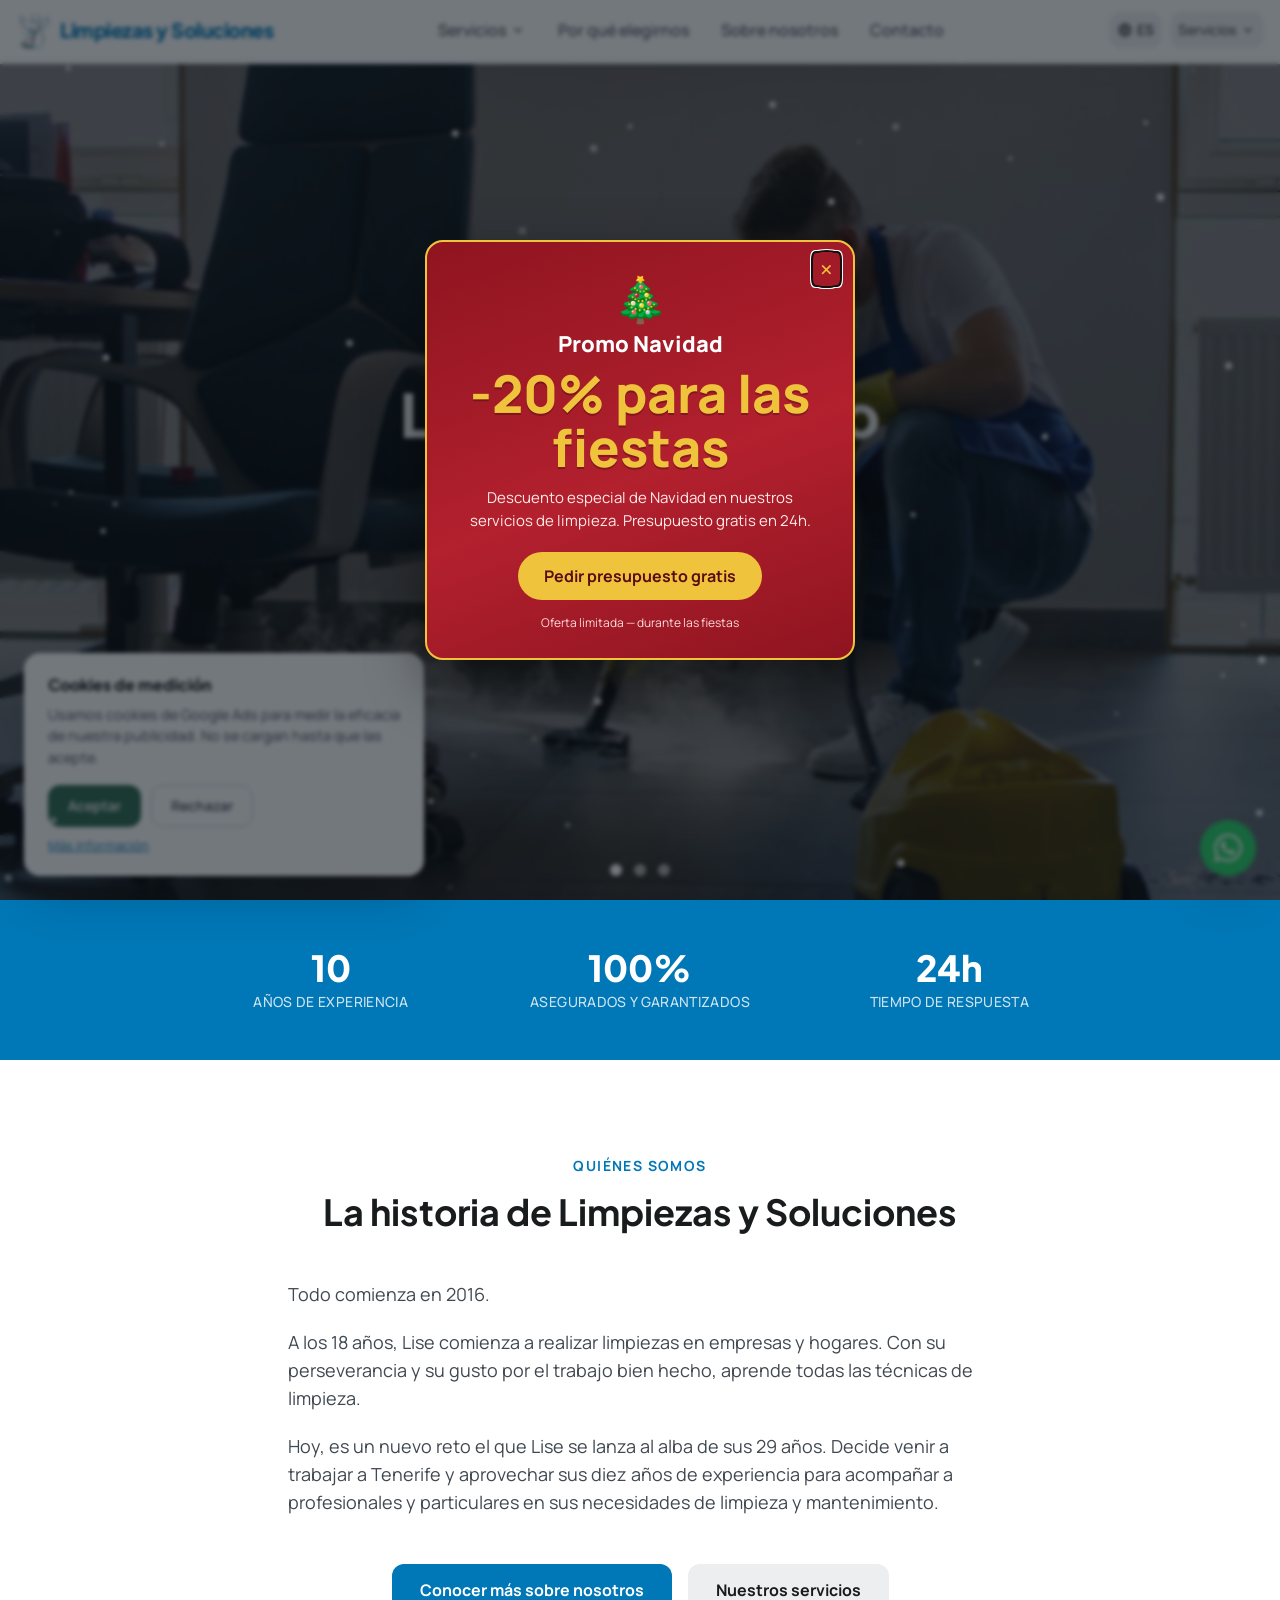
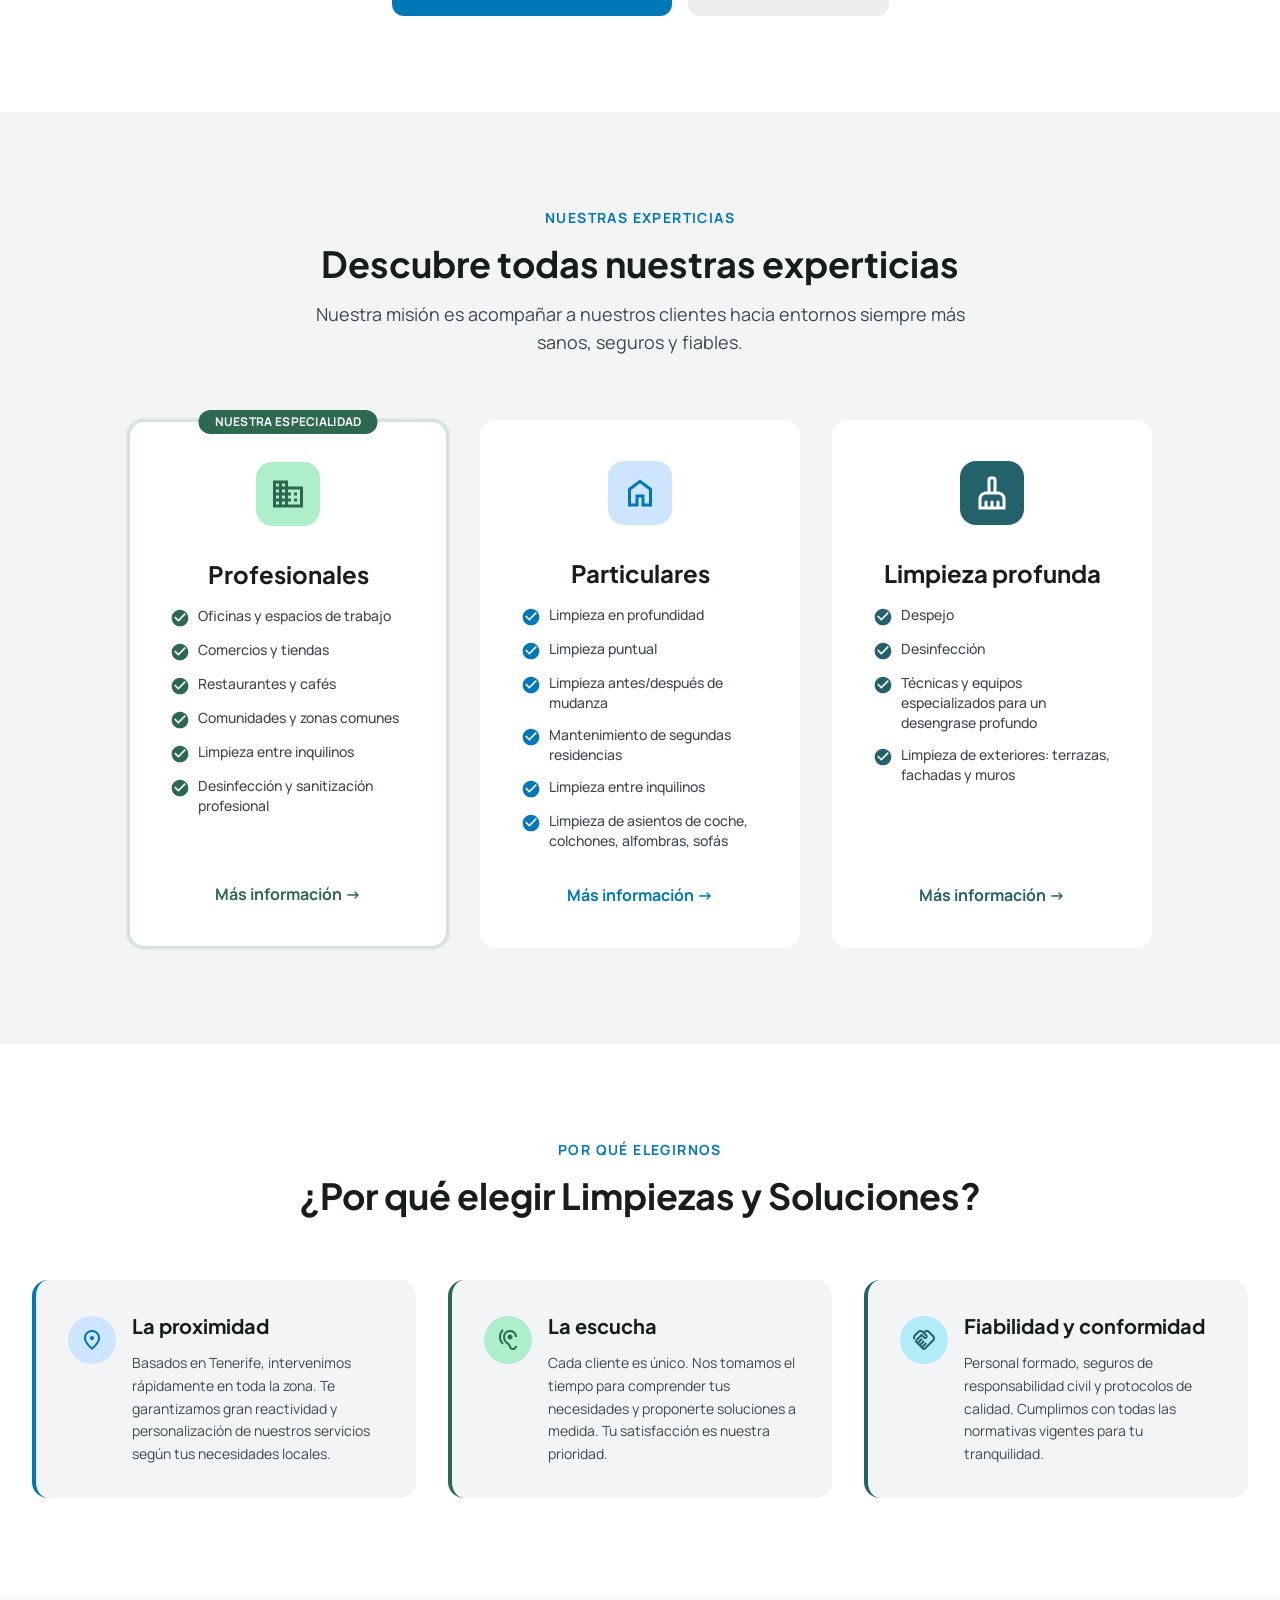
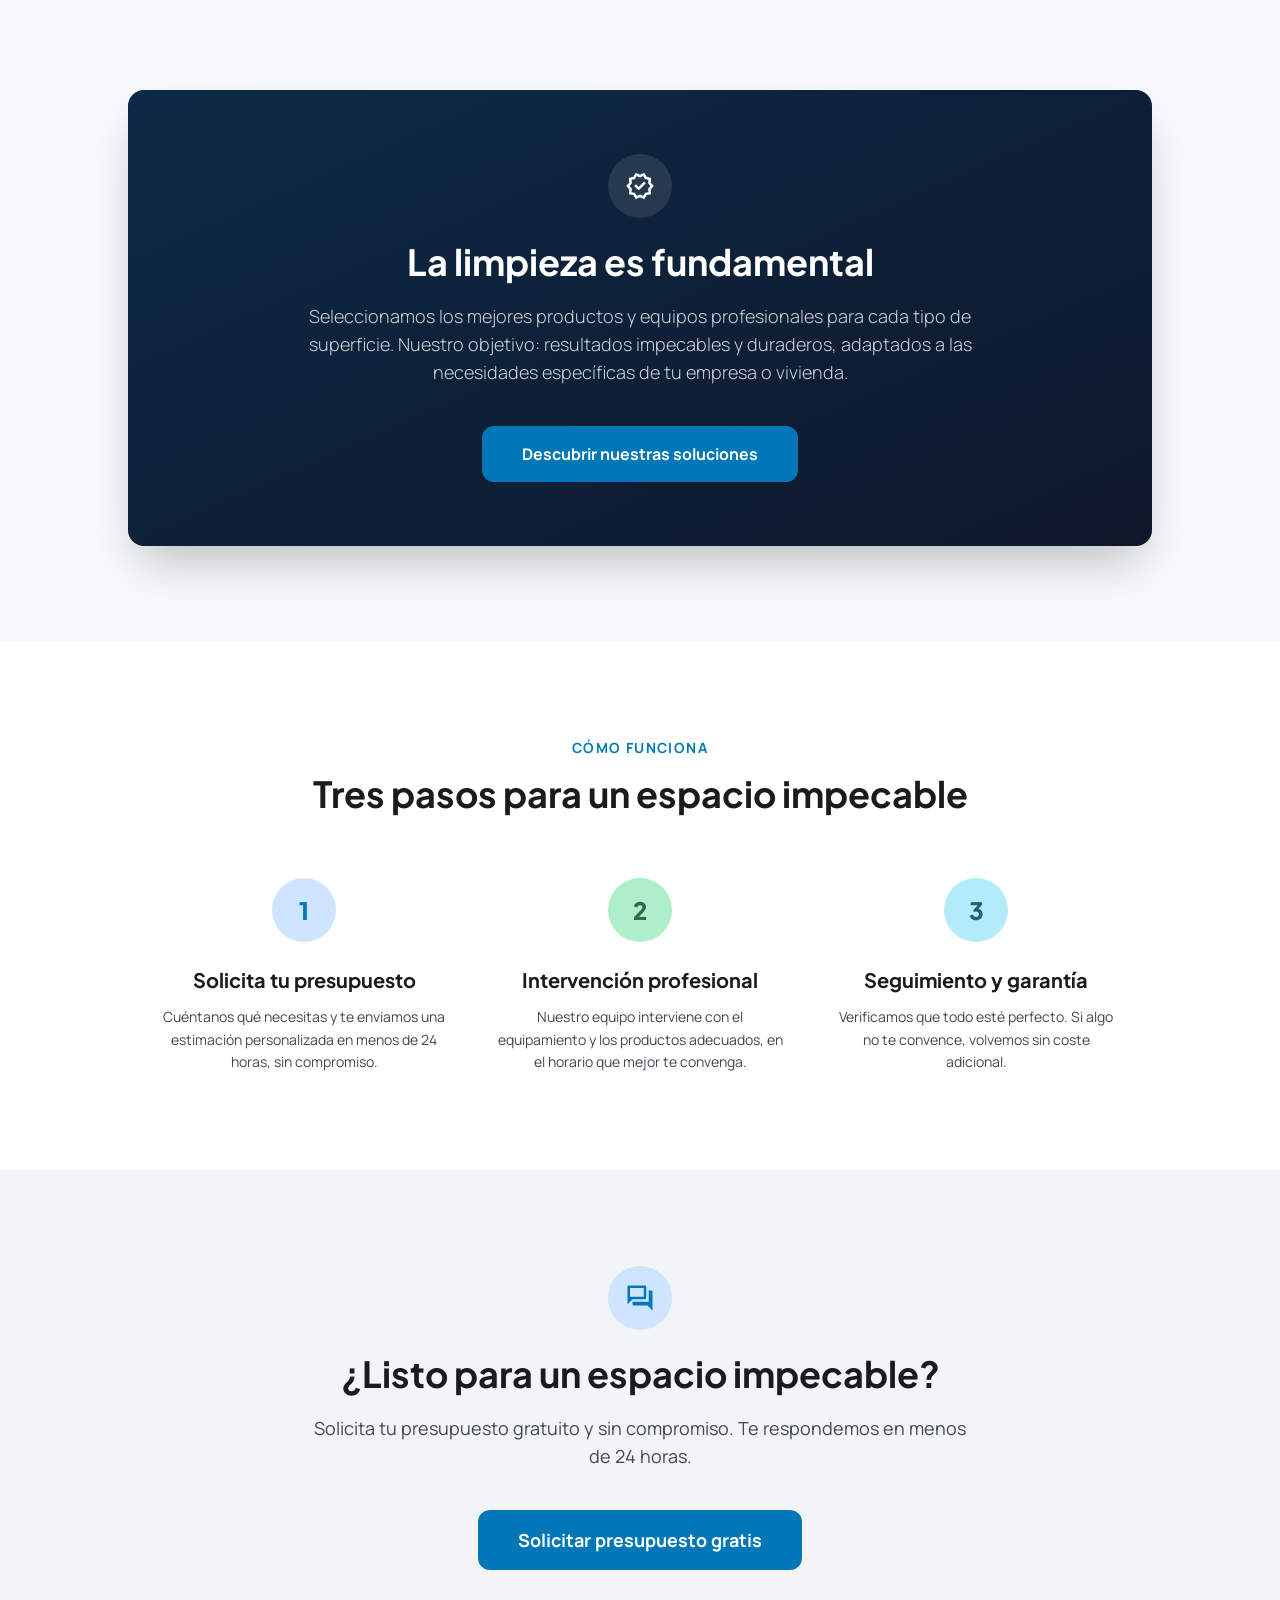
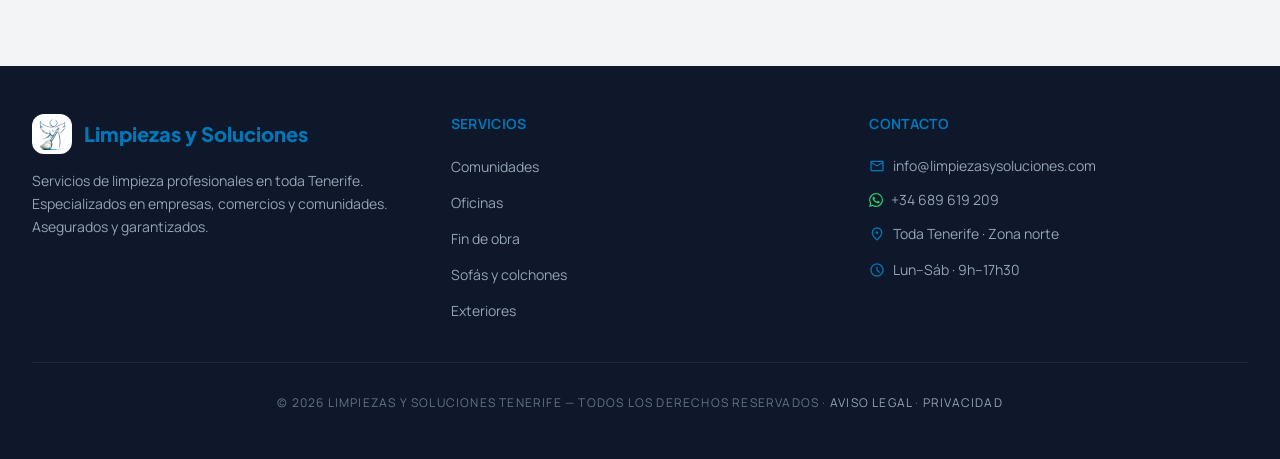
==== commit 6b2b8528: "Theme Noel 2026 : flocons canvas + popup promo -20% fetes (5 langues, pattern cookie-consent) - bran" ====
--- a/index.html
+++ b/index.html
@@ -4,12 +4,6 @@
 <meta charset="utf-8"/>
 <meta content="width=device-width, initial-scale=1.0" name="viewport"/>
 <meta name="description" content="Servicio de limpieza profesional en Tenerife. Oficinas, comercios, comunidades, particulares. 10 años de experiencia. Asegurados. Presupuesto gratis en 24h."/>
-<link rel="alternate" hreflang="es" href="https://limpiezasysoluciones.com/?lang=es"/>
-<link rel="alternate" hreflang="fr" href="https://limpiezasysoluciones.com/?lang=fr"/>
-<link rel="alternate" hreflang="en" href="https://limpiezasysoluciones.com/?lang=en"/>
-<link rel="alternate" hreflang="de" href="https://limpiezasysoluciones.com/?lang=de"/>
-<link rel="alternate" hreflang="it" href="https://limpiezasysoluciones.com/?lang=it"/>
-<link rel="alternate" hreflang="x-default" href="https://limpiezasysoluciones.com/"/>
 <link rel="canonical" href="https://limpiezasysoluciones.com/"/>
 <meta property="og:title" content="Limpiezas y Soluciones Tenerife - Limpieza Profesional para Empresas y Particulares"/>
 <meta property="og:description" content="Servicio de limpieza profesional en Tenerife. Oficinas, comercios, comunidades, particulares. 10 años de experiencia. Asegurados. Presupuesto gratis en 24h."/>
@@ -94,6 +88,15 @@
   });
 </script>
 <script src="/cookie-consent.js" defer></script>
+
+<!-- Google tag (gtag.js) -->
+<script async src="https://www.googletagmanager.com/gtag/js?id=AW-18320575240"></script>
+<script>
+  window.dataLayer = window.dataLayer || [];
+  function gtag(){dataLayer.push(arguments);}
+  gtag('js', new Date());
+  gtag('config', 'AW-18320575240');
+</script>
 </head>
 <body class="bg-surface text-on-surface font-body">
 
@@ -273,11 +276,11 @@
     <div class="carousel-slide absolute inset-0" role="img" aria-label="Limpieza especializada con equipamiento profesional de vapor" style="background: url('photo2.jpg') center/cover no-repeat;">
       <div class="absolute inset-0 bg-black/50"></div>
       <div class="relative z-10 flex flex-col items-center justify-center h-full text-center px-8">
-        <h1 class="font-headline text-4xl md:text-6xl font-extrabold text-white mb-4 leading-tight">
+        <h2 class="font-headline text-4xl md:text-6xl font-extrabold text-white mb-4 leading-tight">
           <span data-lang="es">Resultados profesionales</span>
           <span data-lang="fr">Des résultats professionnels</span>
           <span data-lang="en">Professional results</span><span data-lang="de">Professionelle Ergebnisse</span><span data-lang="it">Risultati professionali</span>
-        </h1>
+        </h2>
         <p class="text-white/90 text-lg md:text-xl max-w-xl mb-8">
           <span data-lang="es">Equipamiento y técnicas adaptados a cada superficie</span>
           <span data-lang="fr">Matériel et techniques adaptés à chaque surface</span>
@@ -293,11 +296,11 @@
     <div class="carousel-slide absolute inset-0" role="img" aria-label="Limpieza de sofá y mobiliario con vapor en Tenerife" style="background: url('photo3.jpg') center/cover no-repeat;">
       <div class="absolute inset-0 bg-black/50"></div>
       <div class="relative z-10 flex flex-col items-center justify-center h-full text-center px-8">
-        <h1 class="font-headline text-4xl md:text-6xl font-extrabold text-white mb-4 leading-tight">
+        <h2 class="font-headline text-4xl md:text-6xl font-extrabold text-white mb-4 leading-tight">
           <span data-lang="es">Profesionales y Particulares</span>
           <span data-lang="fr">Professionnels & Particuliers</span>
           <span data-lang="en">Professionals & Individuals</span><span data-lang="de">Gewerbe & Privat</span><span data-lang="it">Professionisti e Privati</span>
-        </h1>
+        </h2>
         <p class="text-white/90 text-lg md:text-xl max-w-xl mb-8">
           <span data-lang="es">Soluciones adaptadas a cada necesidad</span>
           <span data-lang="fr">Des solutions adaptées à chaque besoin</span>
@@ -786,7 +789,7 @@
         </h4>
         <div class="space-y-3">
           <p class="flex items-center gap-2 text-sm text-slate-400"><span class="material-symbols-outlined text-primary text-base">mail</span> info@limpiezasysoluciones.com</p>
-          <p class="flex items-center gap-2 text-sm text-slate-400"><svg width="14" height="14" viewBox="0 0 24 24" fill="#25D366"><path d="M17.472 14.382c-.297-.149-1.758-.867-2.03-.967-.273-.099-.471-.148-.67.15-.197.297-.767.966-.94 1.164-.173.199-.347.223-.644.075-.297-.15-1.255-.463-2.39-1.475-.883-.788-1.48-1.761-1.653-2.059-.173-.297-.018-.458.13-.606.134-.133.298-.347.446-.52.149-.174.198-.298.298-.497.099-.198.05-.371-.025-.52-.075-.149-.669-1.612-.916-2.207-.242-.579-.487-.5-.669-.51-.173-.008-.371-.01-.57-.01-.198 0-.52.074-.792.372-.272.297-1.04 1.016-1.04 2.479 0 1.462 1.065 2.875 1.213 3.074.149.198 2.096 3.2 5.077 4.487.709.306 1.262.489 1.694.625.712.227 1.36.195 1.872.118.571-.085 1.758-.719 2.006-1.413.248-.694.248-1.289.173-1.413-.074-.124-.272-.198-.57-.347m-5.421 7.403h-.004a9.87 9.87 0 01-5.031-1.378l-.361-.214-3.741.982.998-3.648-.235-.374a9.86 9.86 0 01-1.51-5.26c.001-5.45 4.436-9.884 9.888-9.884 2.64 0 5.122 1.03 6.988 2.898a9.825 9.825 0 012.893 6.994c-.003 5.45-4.437 9.884-9.885 9.884m8.413-18.297A11.815 11.815 0 0012.05 0C5.495 0 .16 5.335.157 11.892c0 2.096.547 4.142 1.588 5.945L.057 24l6.305-1.654a11.882 11.882 0 005.683 1.448h.005c6.554 0 11.89-5.335 11.893-11.893a11.821 11.821 0 00-3.48-8.413Z"/></svg> +34 689 619 209</p>
+          <p class="flex items-center gap-2 text-sm text-slate-400"><svg width="14" height="14" viewBox="0 0 24 24" fill="#25D366"><path d="M17.472 14.382c-.297-.149-1.758-.867-2.03-.967-.273-.099-.471-.148-.67.15-.197.297-.767.966-.94 1.164-.173.199-.347.223-.644.075-.297-.15-1.255-.463-2.39-1.475-.883-.788-1.48-1.761-1.653-2.059-.173-.297-.018-.458.13-.606.134-.133.298-.347.446-.52.149-.174.198-.298.298-.497.099-.198.05-.371-.025-.52-.075-.149-.669-1.612-.916-2.207-.242-.579-.487-.5-.669-.51-.173-.008-.371-.01-.57-.01-.198 0-.52.074-.792.372-.272.297-1.04 1.016-1.04 2.479 0 1.462 1.065 2.875 1.213 3.074.149.198 2.096 3.2 5.077 4.487.709.306 1.262.489 1.694.625.712.227 1.36.195 1.872.118.571-.085 1.758-.719 2.006-1.413.248-.694.248-1.289.173-1.413-.074-.124-.272-.198-.57-.347m-5.421 7.403h-.004a9.87 9.87 0 01-5.031-1.378l-.361-.214-3.741.982.998-3.648-.235-.374a9.86 9.86 0 01-1.51-5.26c.001-5.45 4.436-9.884 9.888-9.884 2.64 0 5.122 1.03 6.988 2.898a9.825 9.825 0 012.893 6.994c-.003 5.45-4.437 9.884-9.885 9.884m8.413-18.297A11.815 11.815 0 0012.05 0C5.495 0 .16 5.335.157 11.892c0 2.096.547 4.142 1.588 5.945L.057 24l6.305-1.654a11.882 11.882 0 005.683 1.448h.005c6.554 0 11.89-5.335 11.893-11.893a11.821 11.821 0 00-3.48-8.413Z"/></svg> <a href="tel:+34689619209" class="hover:text-white transition-colors" data-analytics="tel">+34 689 619 209</a></p>
           <p class="flex items-center gap-2 text-sm text-slate-400"><span class="material-symbols-outlined text-primary text-base">location_on</span> <span data-lang="es">Toda Tenerife · Zona norte</span><span data-lang="fr">Toute Tenerife · Zone nord</span><span data-lang="en">All Tenerife · North zone</span><span data-lang="de">Ganz Teneriffa · Norden</span><span data-lang="it">Tutta Tenerife · Zona nord</span></p>
           <p class="flex items-center gap-2 text-sm text-slate-400"><span class="material-symbols-outlined text-primary text-base">schedule</span> <span data-lang="es">Lun–Sáb · 9h–17h30</span><span data-lang="fr">Lun–Sam · 9h–17h30</span><span data-lang="en">Mon–Sat · 9am–5:30pm</span><span data-lang="de">Mo–Sa · 9:00–17:30 Uhr</span><span data-lang="it">Lun–Sab · 9:00–17:30</span></p>
         </div>
@@ -892,5 +895,26 @@
     history.replaceState({}, '', window.location.pathname);
   }
 </script>
+<!-- oc-conversion-events v1 : clics tel/WhatsApp + envoi formulaire -> Google Ads (gtag) -->
+<script>
+(function(){
+  function ev(n){ try { if (window.gtag) gtag('event', n); } catch(e){} }
+  document.addEventListener('click', function(e){
+    var a = e.target && e.target.closest ? e.target.closest('a[href^="tel:"]') : null;
+    var w = e.target && e.target.closest ? e.target.closest('a[href*="wa.me/"]') : null;
+    if (a) ev('clic_telefono'); else if (w) ev('clic_whatsapp');
+  }, true);
+  var f = document.querySelector('form[action*="formsubmit"]');
+  if (f) f.addEventListener('submit', function(e){
+    if (f.dataset.ocSent) return;
+    f.dataset.ocSent = '1';
+    e.preventDefault();
+    ev('formulario_contacto');
+    setTimeout(function(){ f.submit(); }, 400);
+  });
+})();
+</script>
+    <!-- Thème Noël 2026 : flocons + popup promo -20% fêtes (branche noel-2026, déploiement sur validation) -->
+    <script src="/christmas.js" defer></script>
 </body>
 </html>
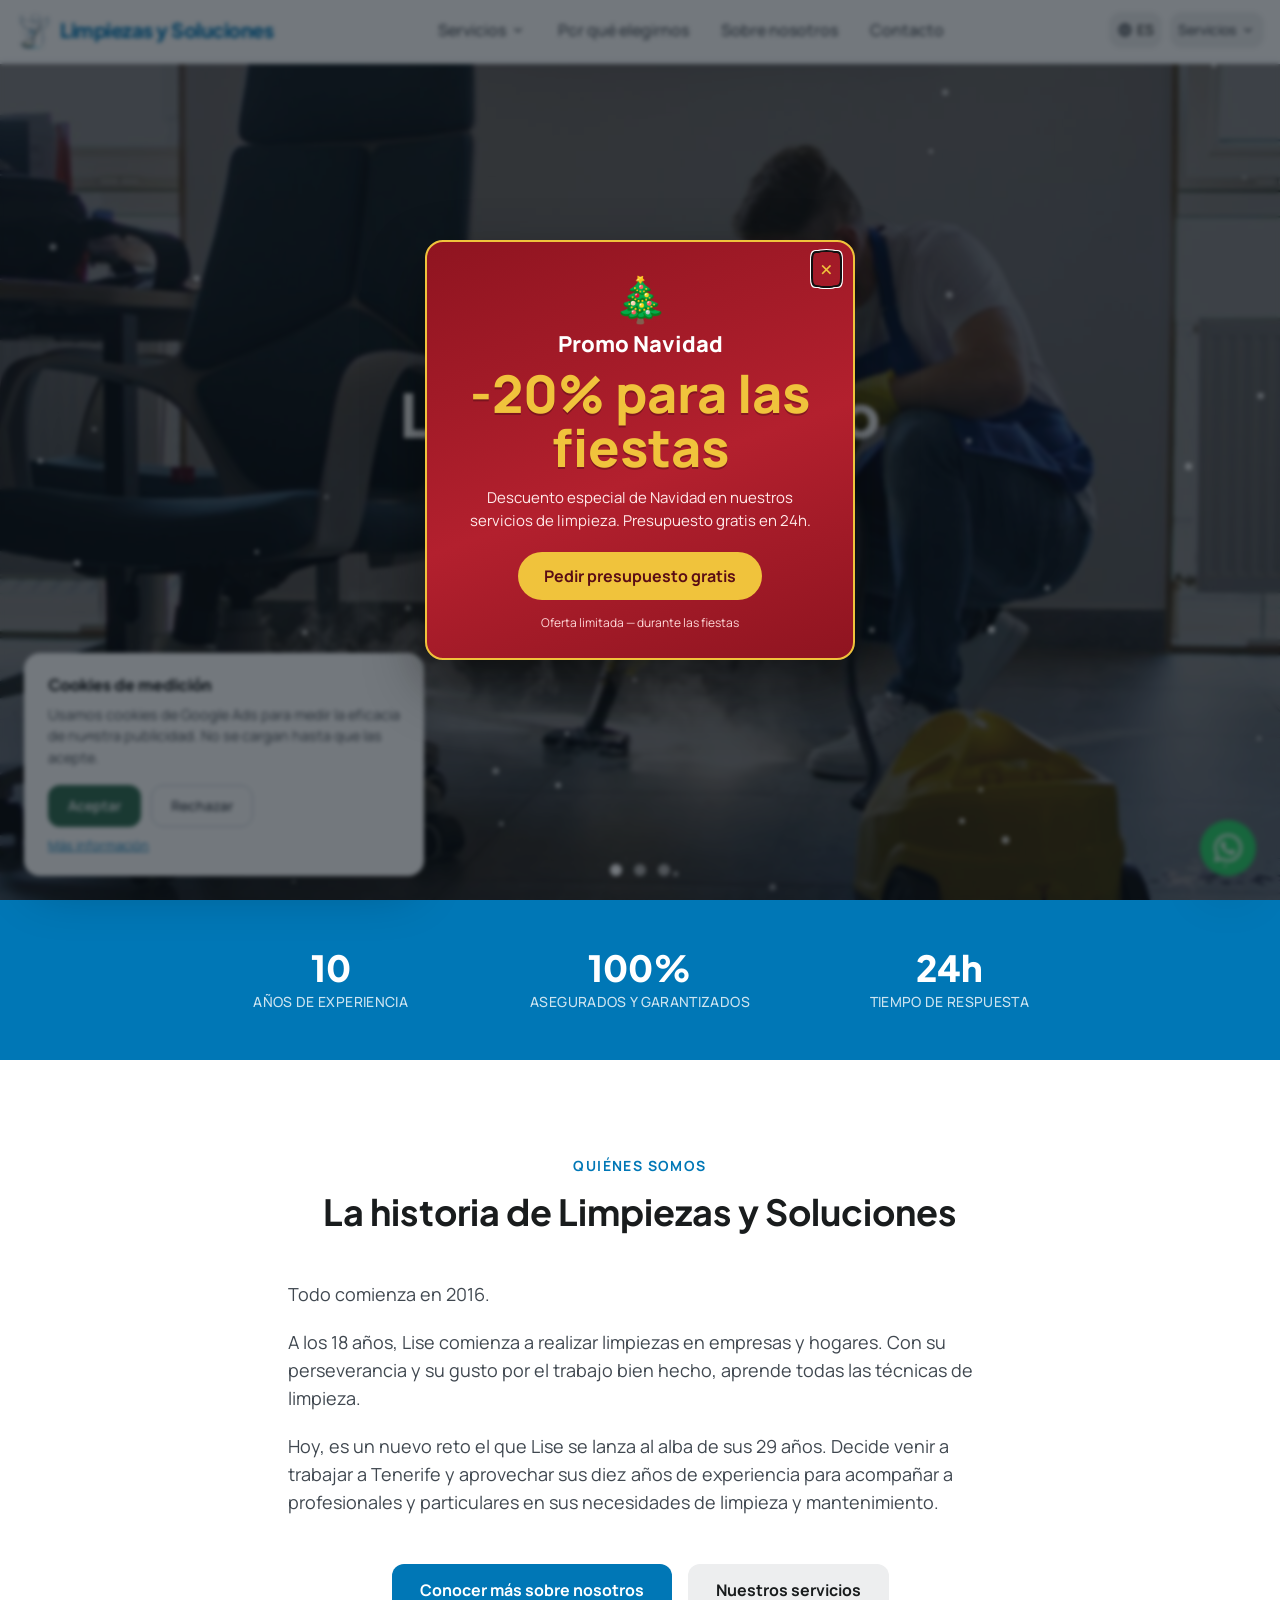
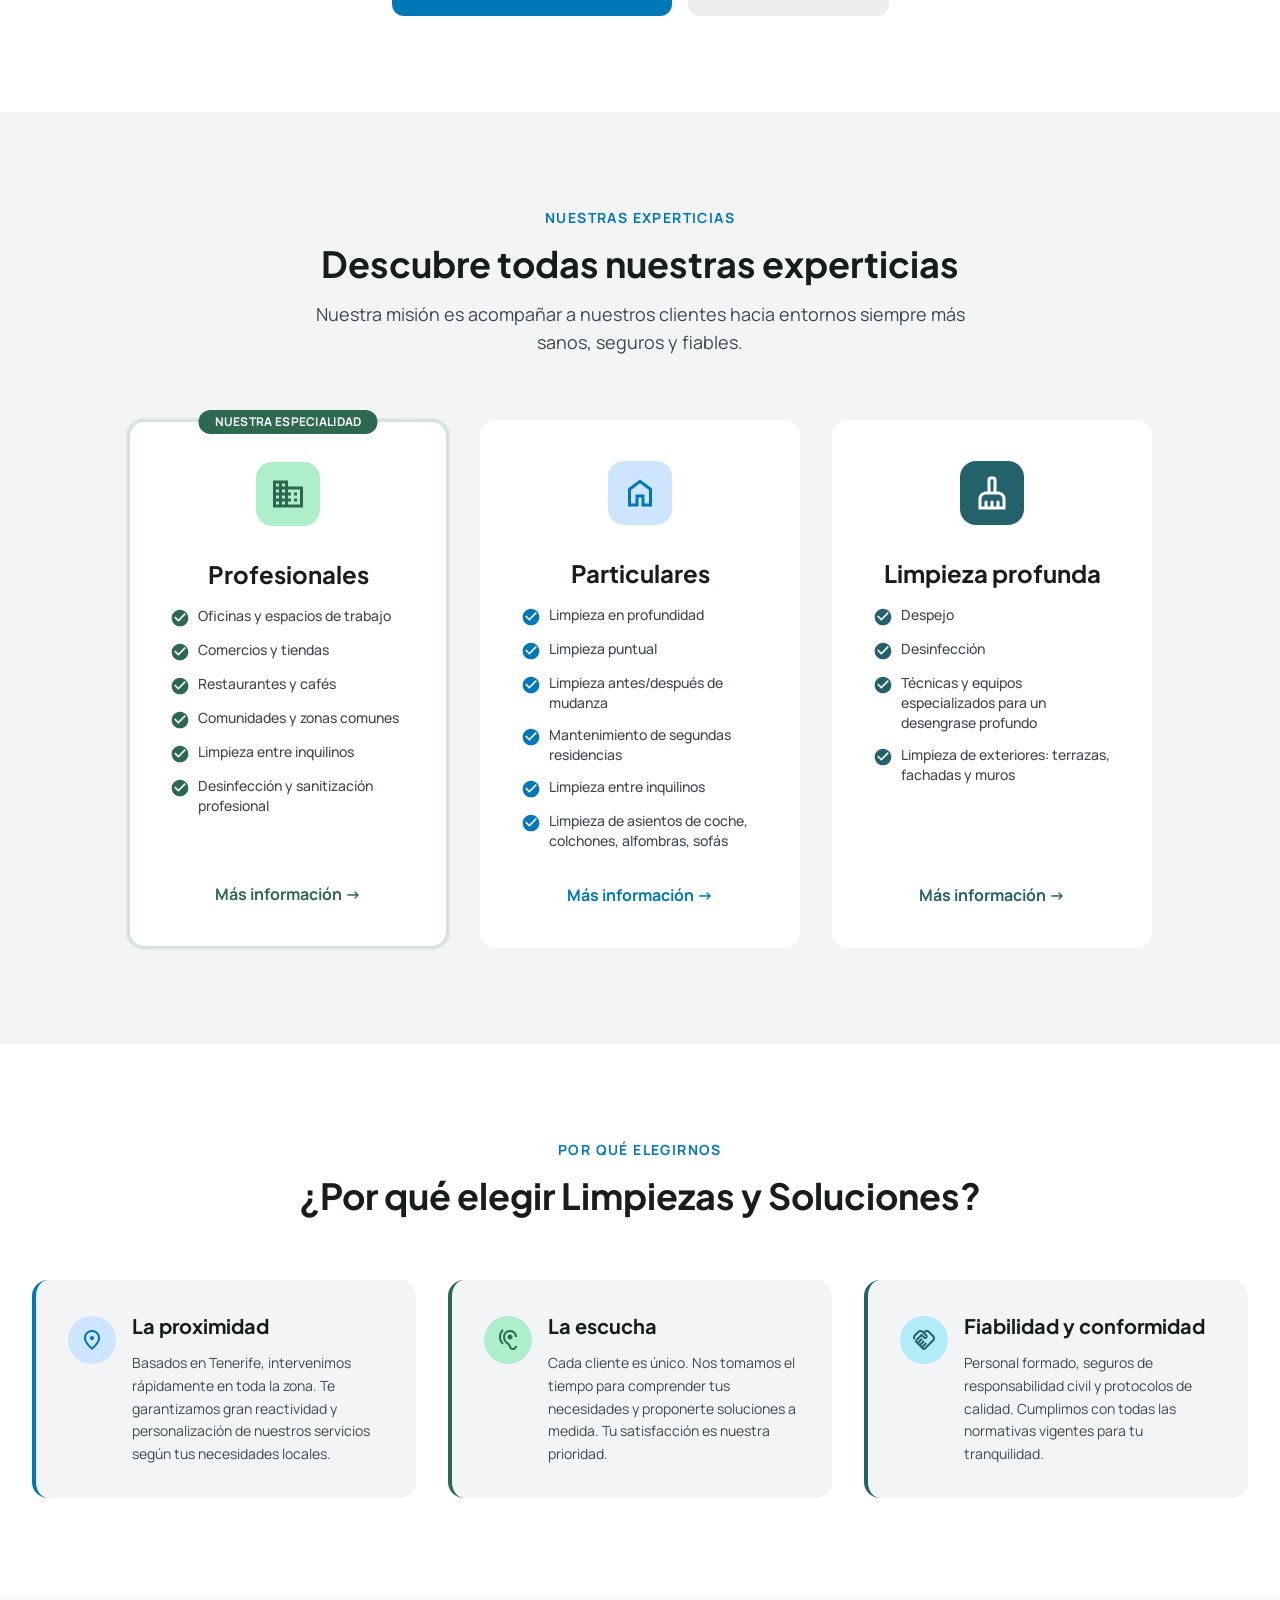
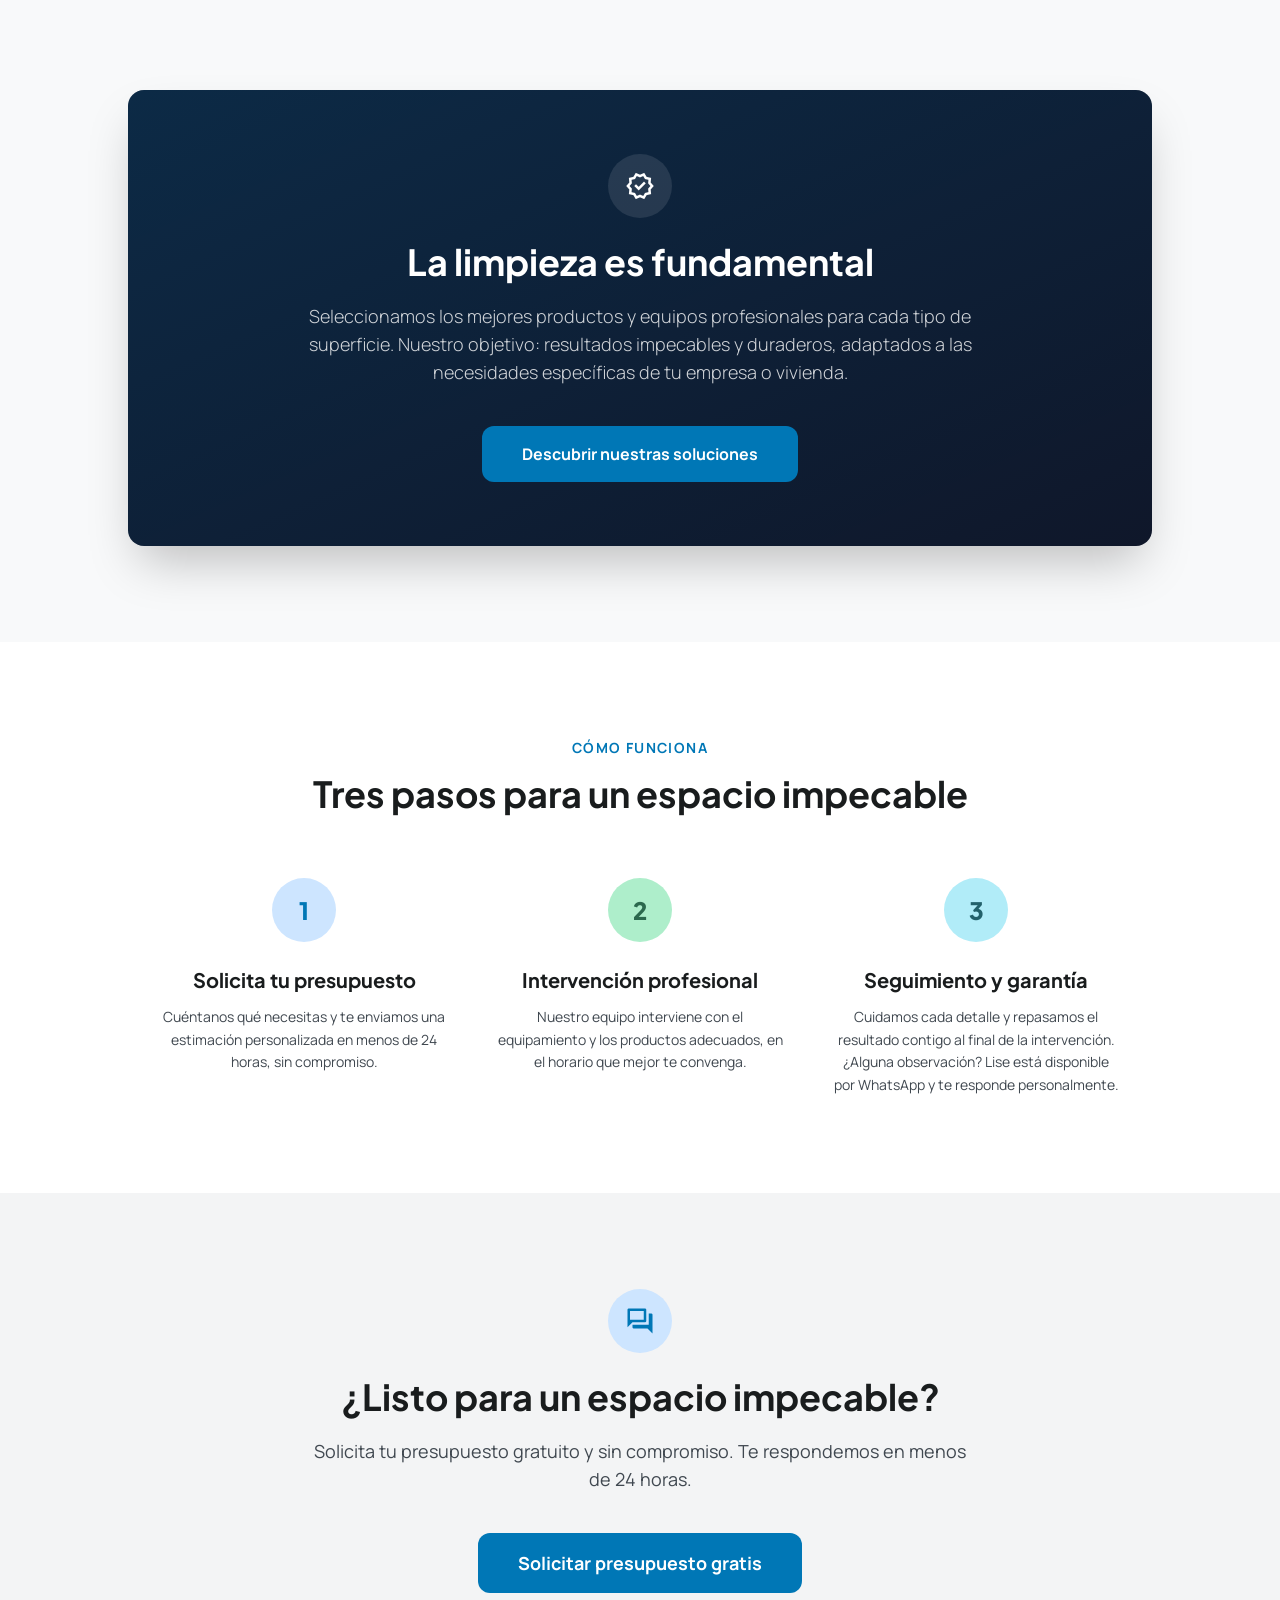
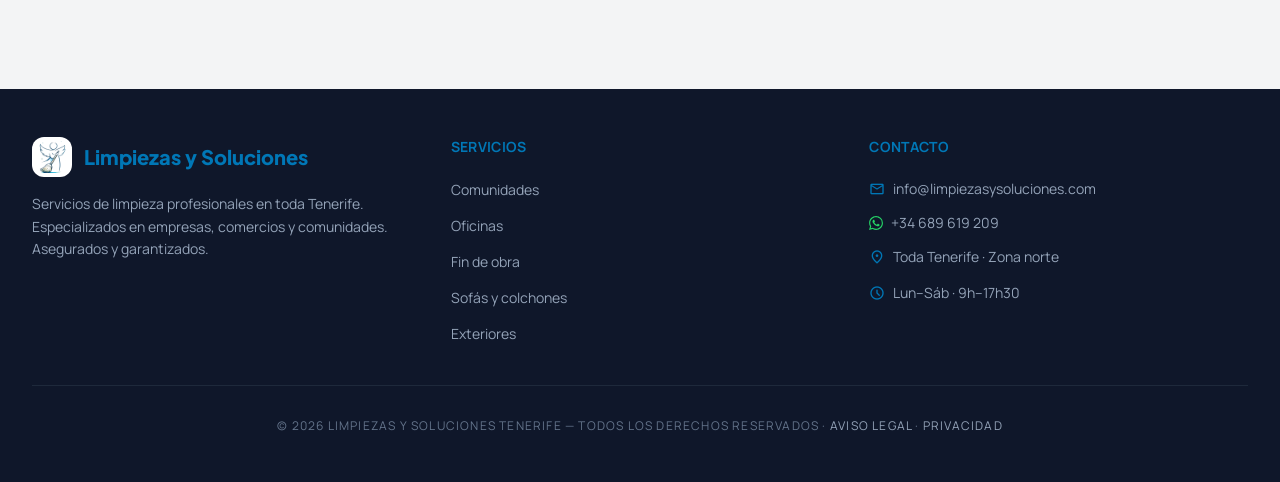
==== commit 9d2e2bab: "Suivi et garantie: ecoute WhatsApp au lieu de retour gratuit (5 langues) - validation Lise via Grug" ====
--- a/index.html
+++ b/index.html
@@ -699,9 +699,9 @@
           <span data-lang="en">Follow-up and guarantee</span><span data-lang="de">Nachbetreuung und Garantie</span><span data-lang="it">Follow-up e garanzia</span>
         </h3>
         <p class="text-on-surface-variant text-sm leading-relaxed">
-          <span data-lang="es">Verificamos que todo esté perfecto. Si algo no te convence, volvemos sin coste adicional.</span>
-          <span data-lang="fr">Nous vérifions que tout est parfait. Si quelque chose ne vous convient pas, nous revenons sans frais supplémentaires.</span>
-          <span data-lang="en">We verify everything is perfect. If something doesn't meet your expectations, we come back at no extra charge.</span><span data-lang="de">Wir prüfen, ob alles perfekt ist. Wenn etwas nicht stimmt, kommen wir ohne Aufpreis erneut.</span><span data-lang="it">Verifichiamo che tutto sia perfetto. Se qualcosa non vi convince, torniamo senza costi aggiuntivi.</span>
+          <span data-lang="es">Cuidamos cada detalle y repasamos el resultado contigo al final de la intervención. ¿Alguna observación? Lise está disponible por WhatsApp y te responde personalmente.</span>
+          <span data-lang="fr">Nous soignons chaque détail et faisons le point avec vous à la fin de l'intervention. Une remarque ? Lise reste joignable sur WhatsApp et vous répond personnellement.</span>
+          <span data-lang="en">We take care of every detail and review the results with you at the end of each visit. Any feedback? Lise is available on WhatsApp and replies to you personally.</span><span data-lang="de">Wir kümmern uns um jedes Detail und gehen das Ergebnis am Ende des Einsatzes mit Ihnen durch. Anmerkungen? Lise ist per WhatsApp erreichbar und antwortet Ihnen persönlich.</span><span data-lang="it">Curiamo ogni dettaglio e facciamo il punto con voi alla fine dell'intervento. Un'osservazione? Lise è raggiungibile su WhatsApp e vi risponde personalmente.</span>
         </p>
       </div>
     </div>
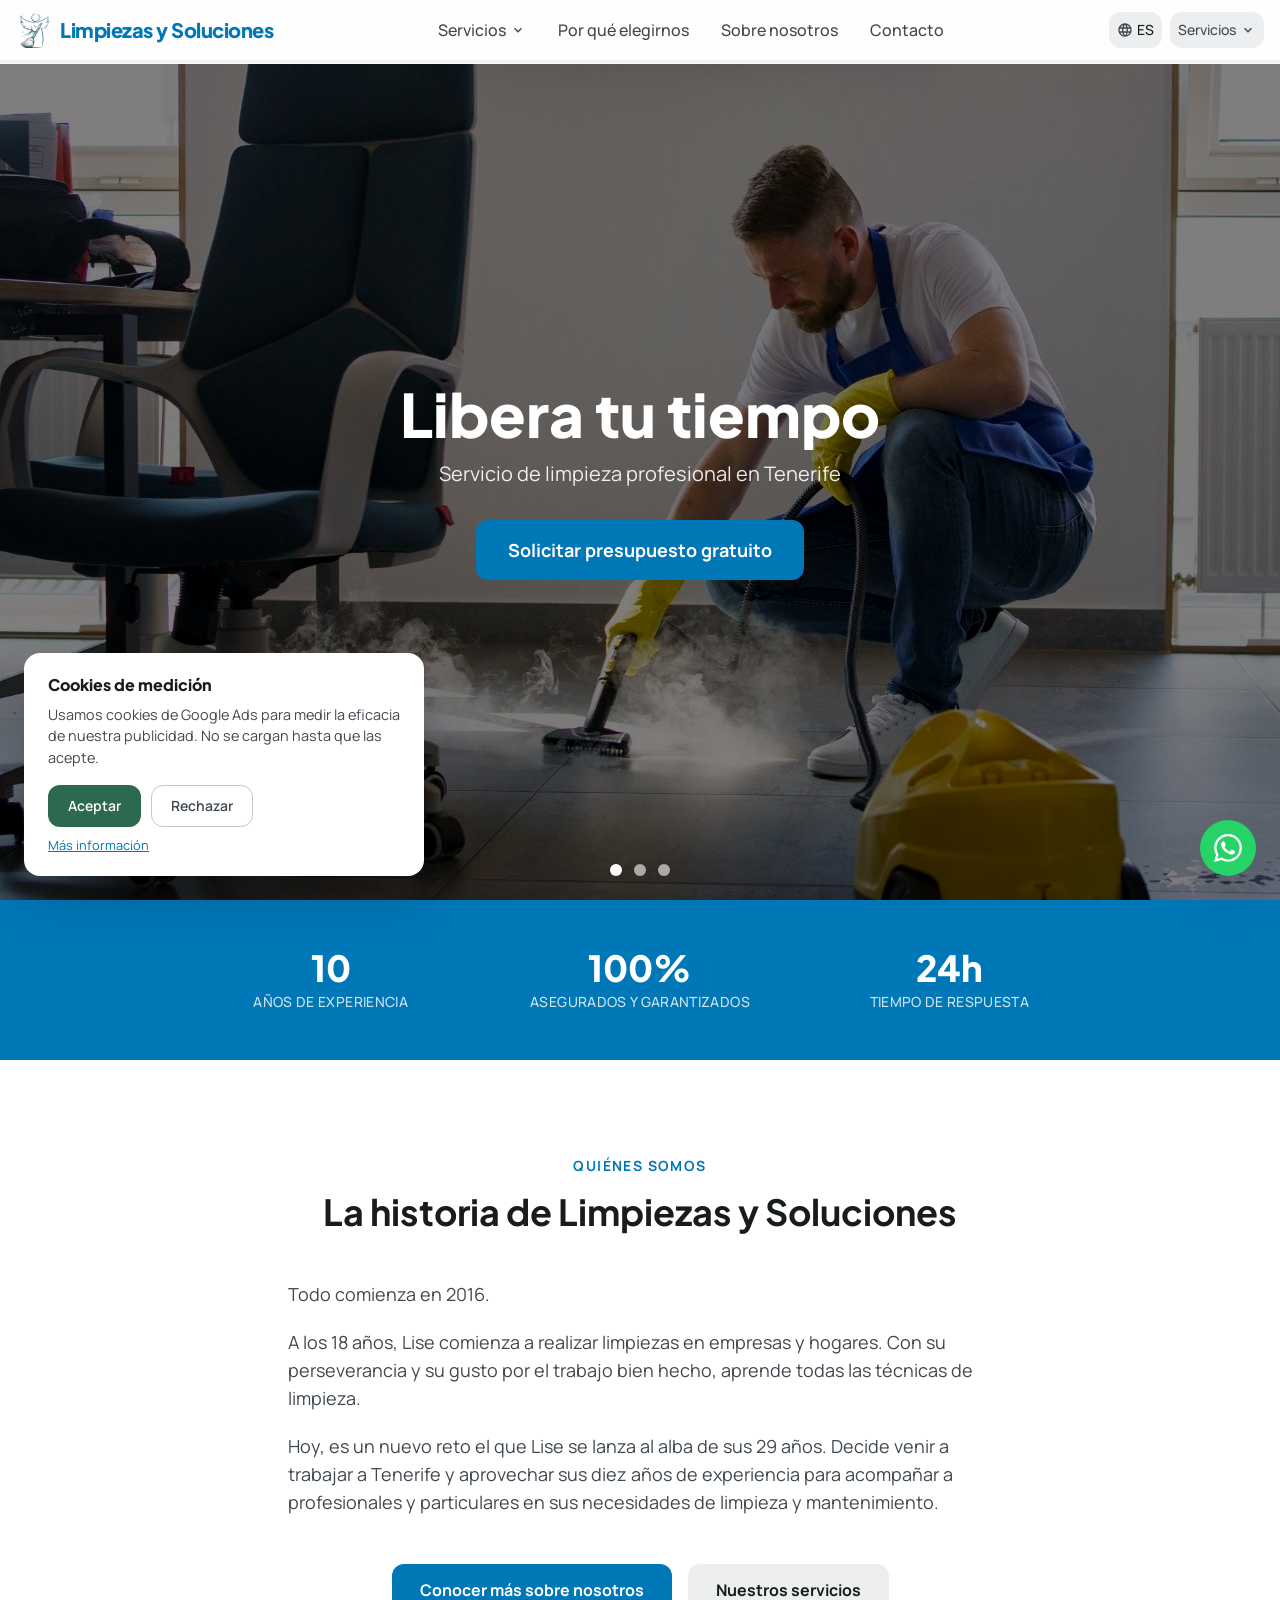
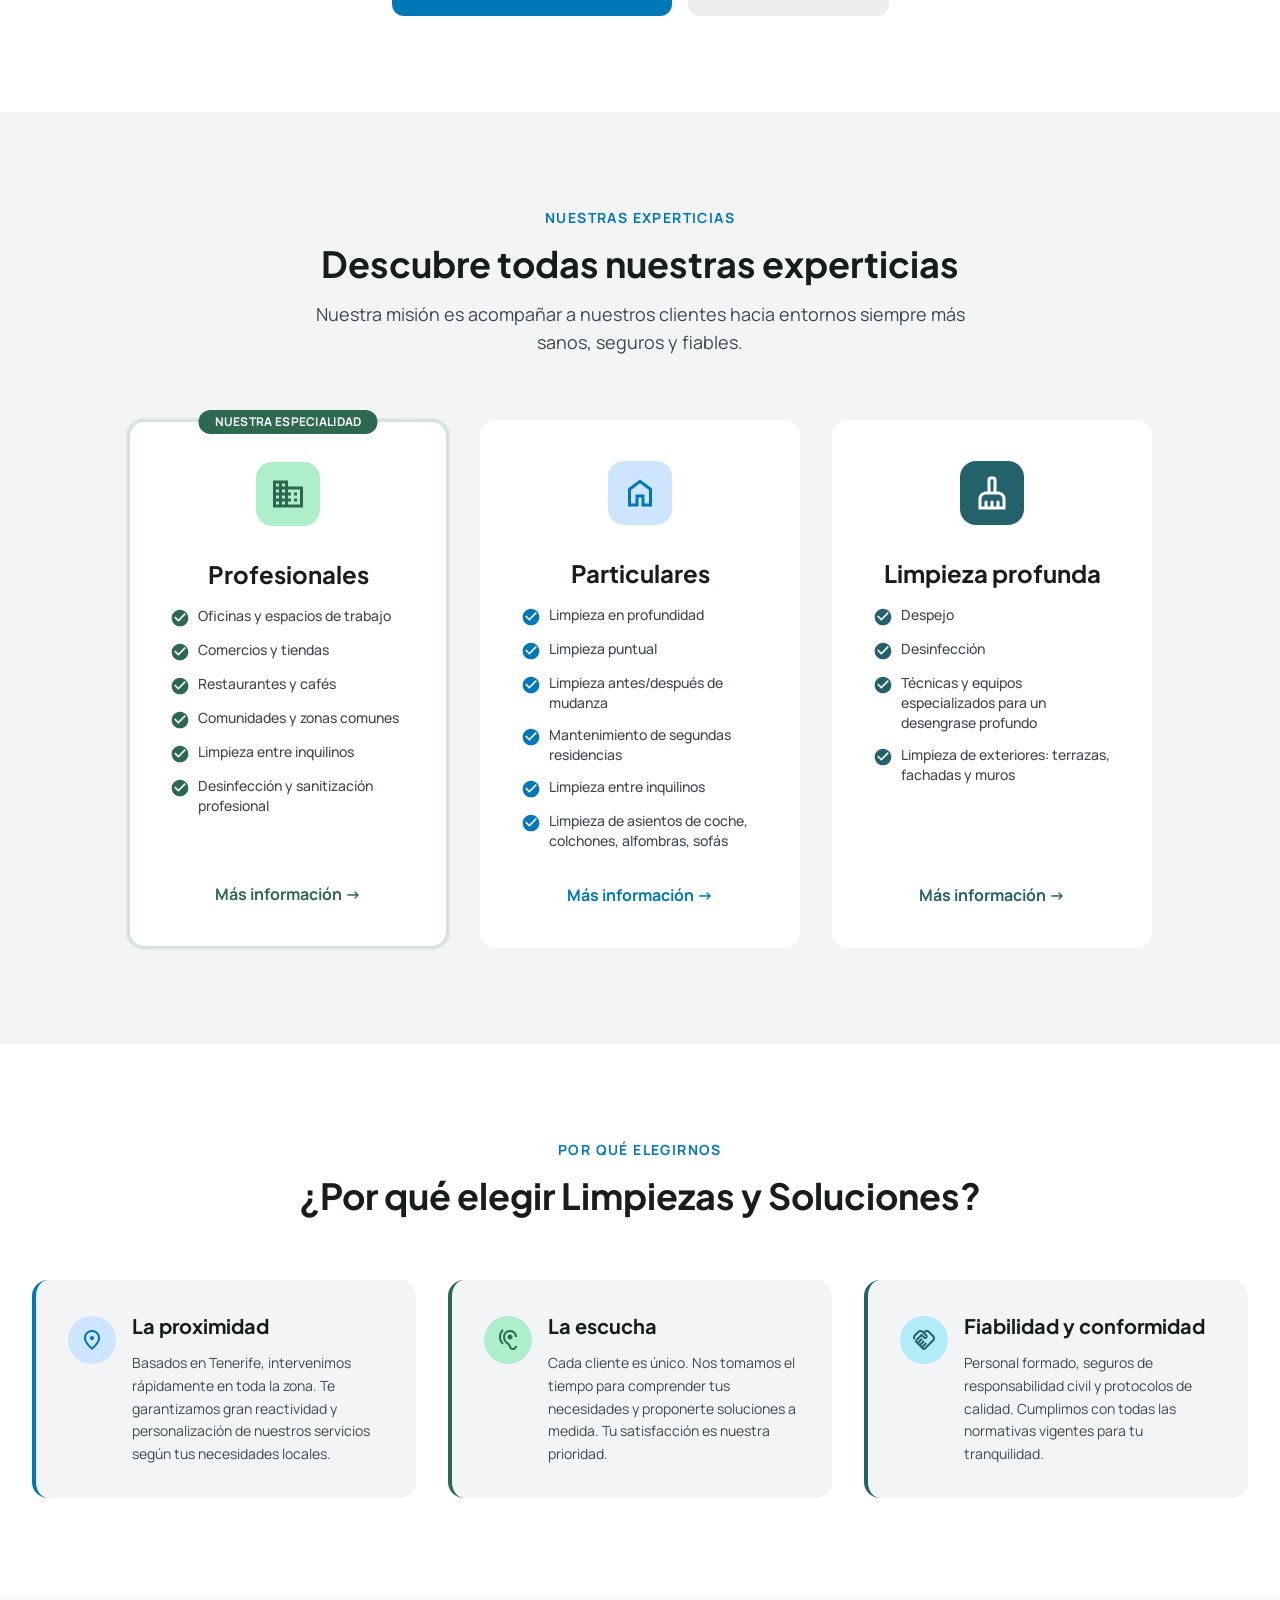
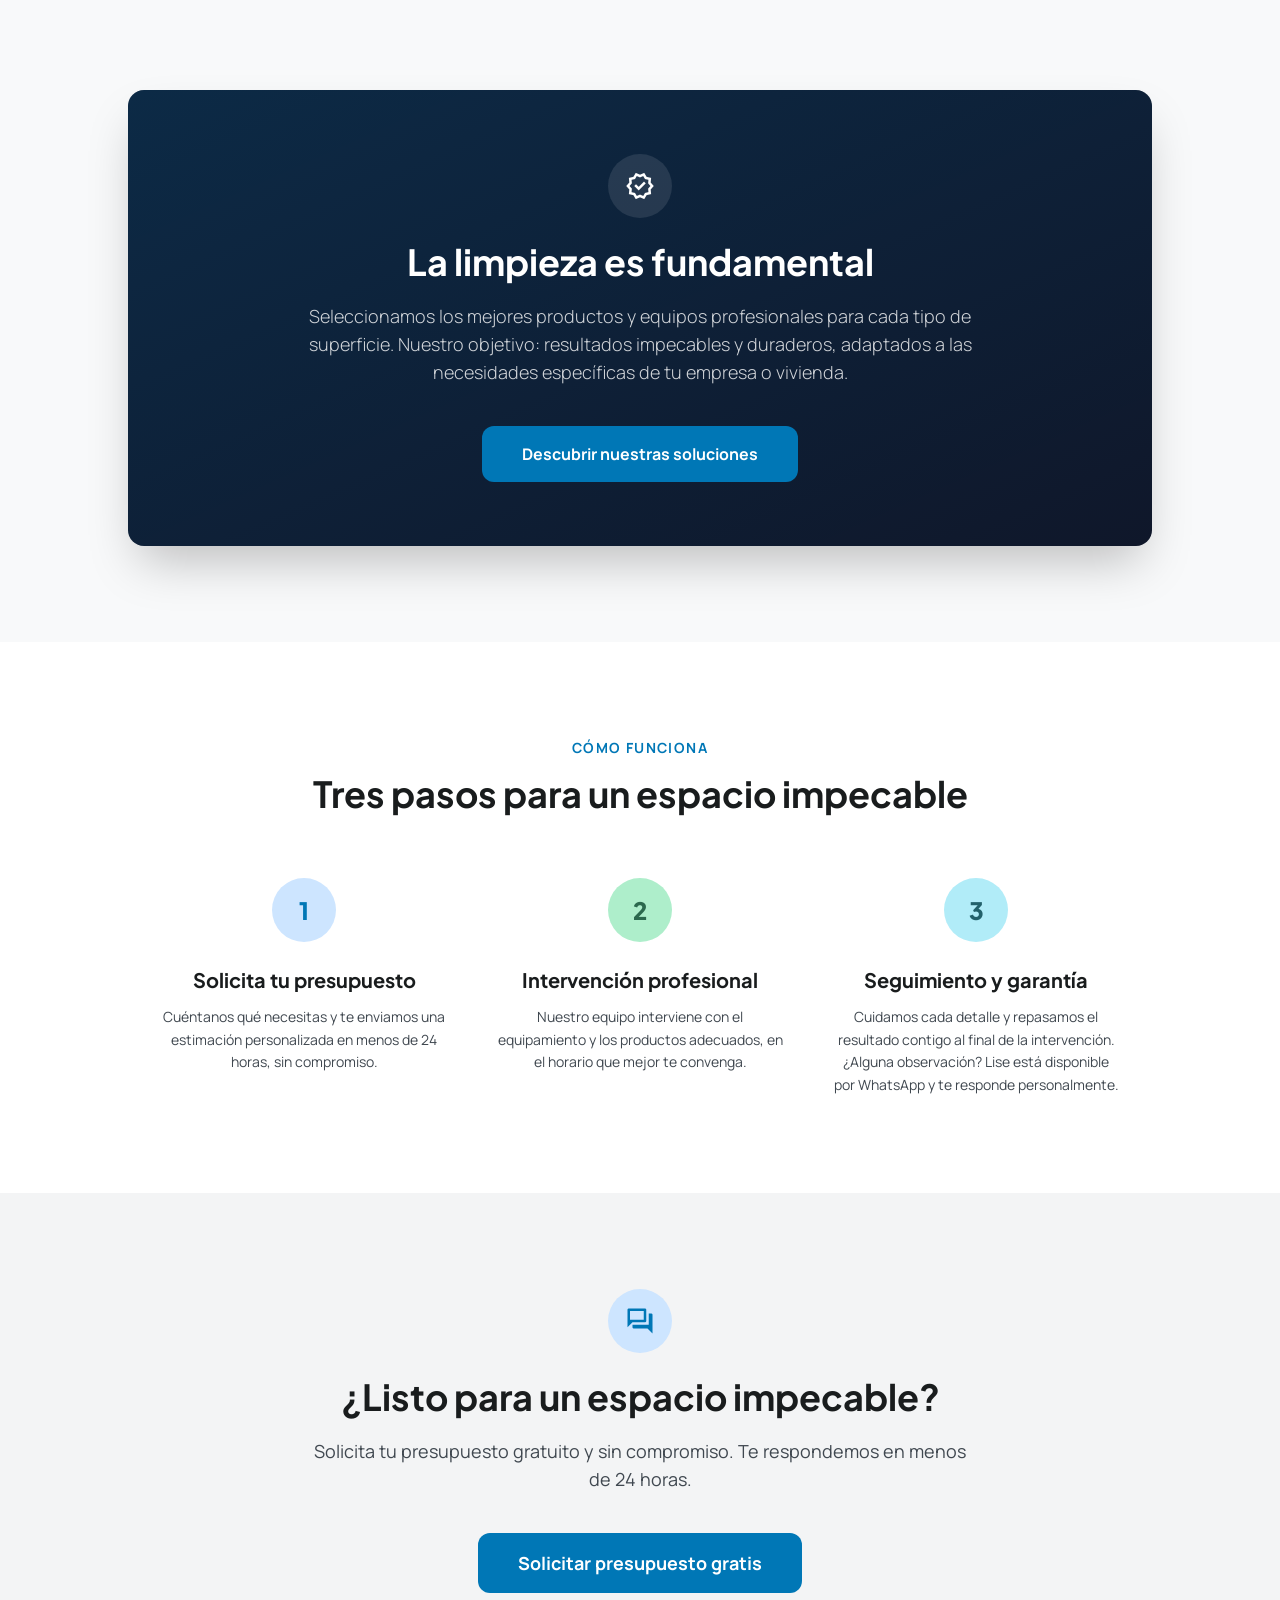
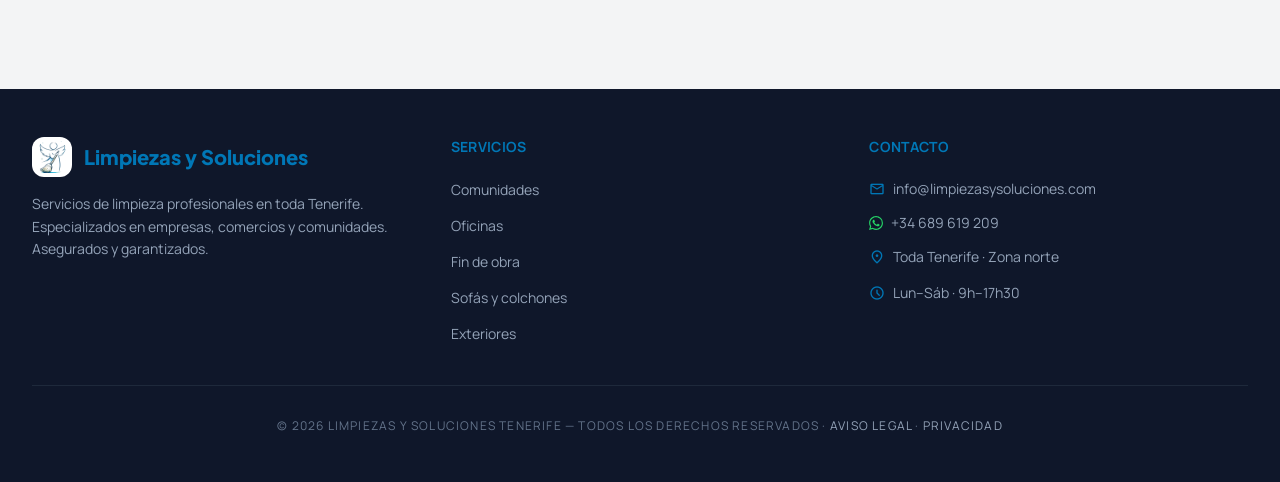
==== commit 8327d641: "Revert "Theme Noel 2026 : flocons canvas + popup promo -20% fetes (5 langues, pattern cookie-consent" ====
--- a/index.html
+++ b/index.html
@@ -914,7 +914,5 @@
   });
 })();
 </script>
-    <!-- Thème Noël 2026 : flocons + popup promo -20% fêtes (branche noel-2026, déploiement sur validation) -->
-    <script src="/christmas.js" defer></script>
 </body>
 </html>
